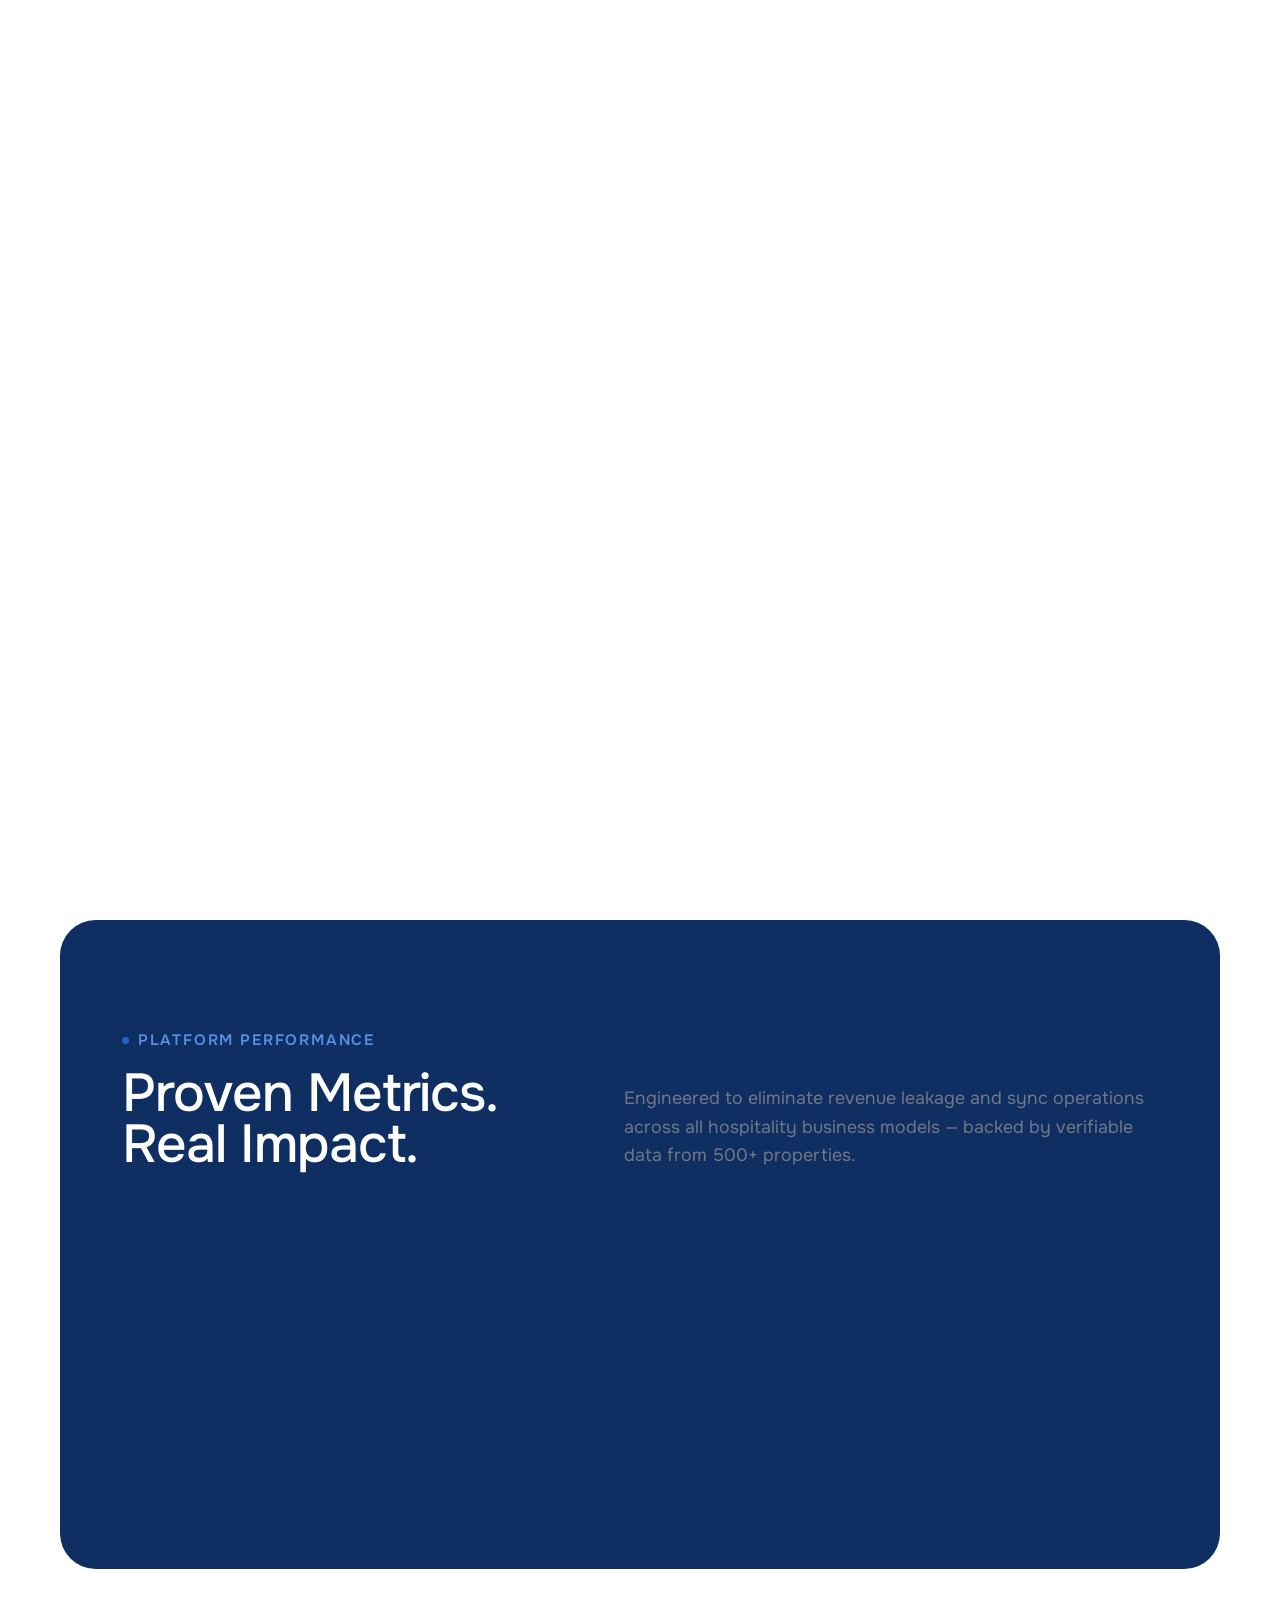
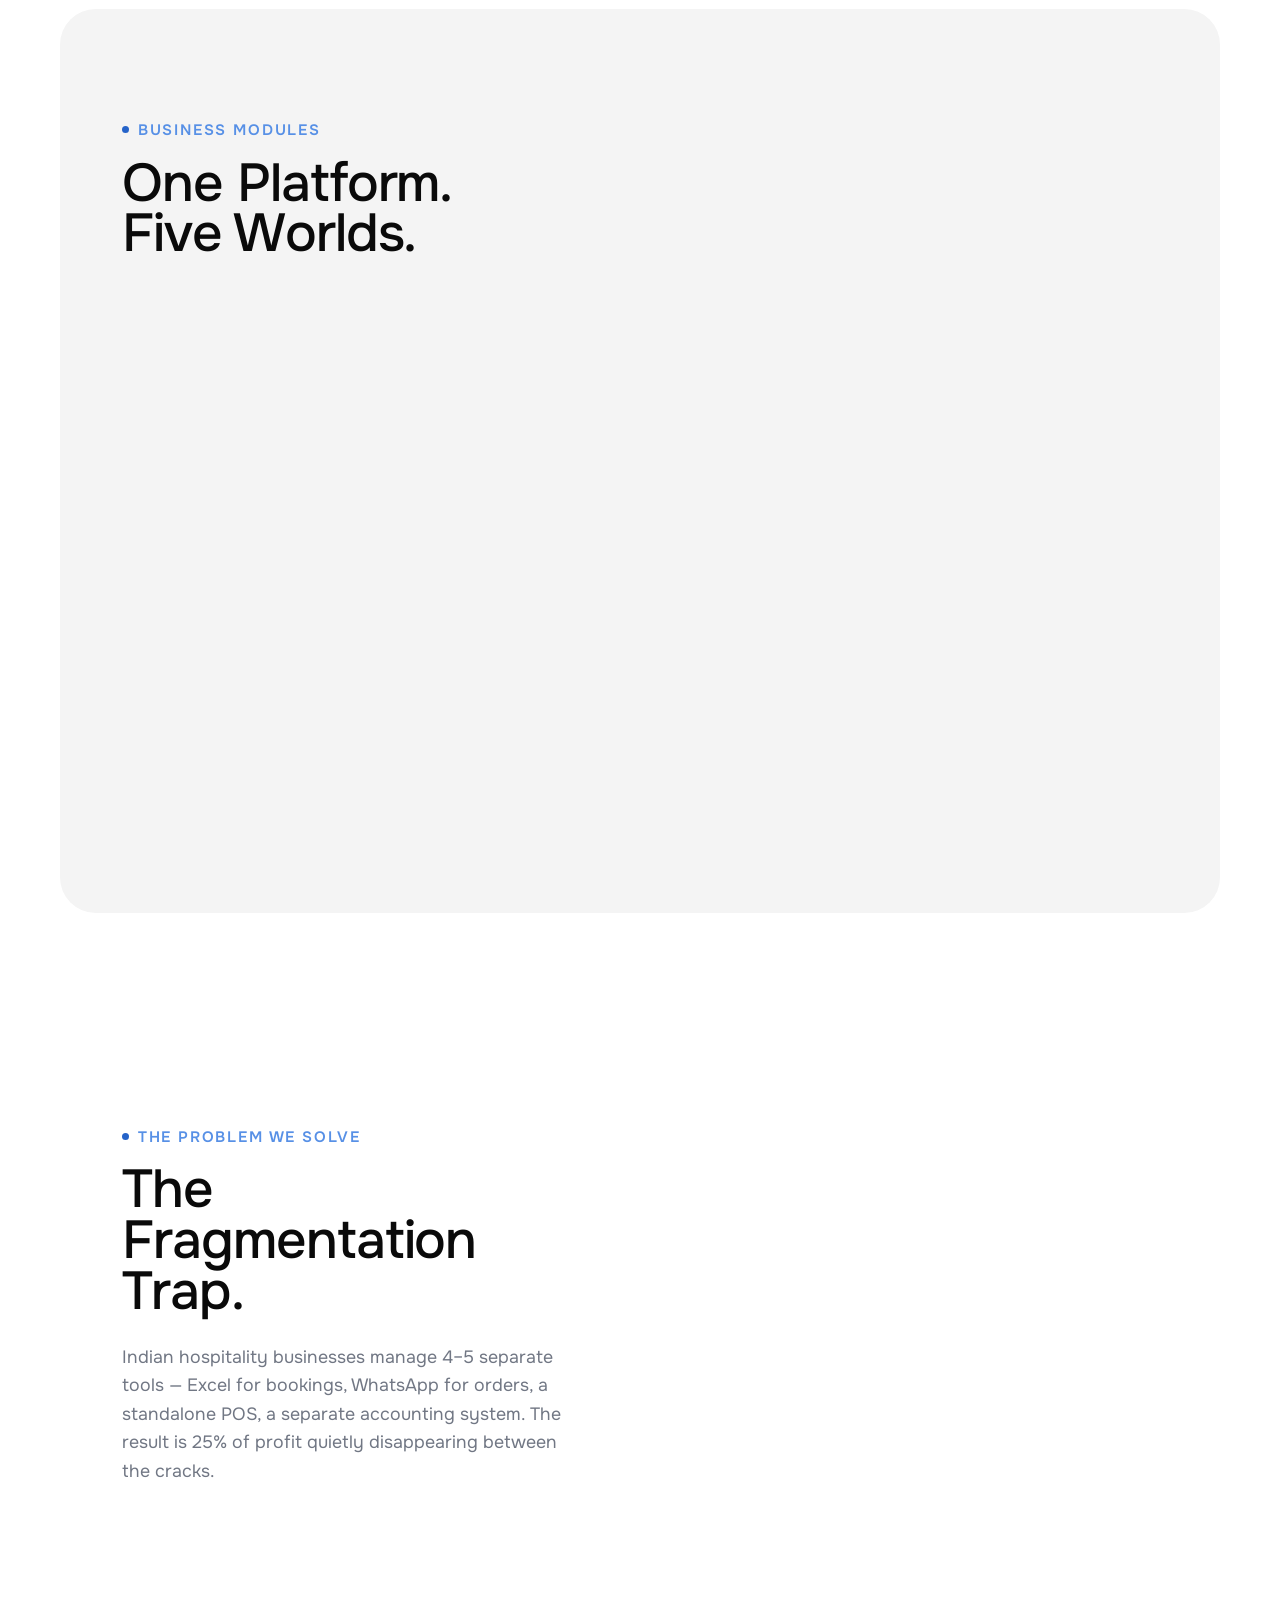
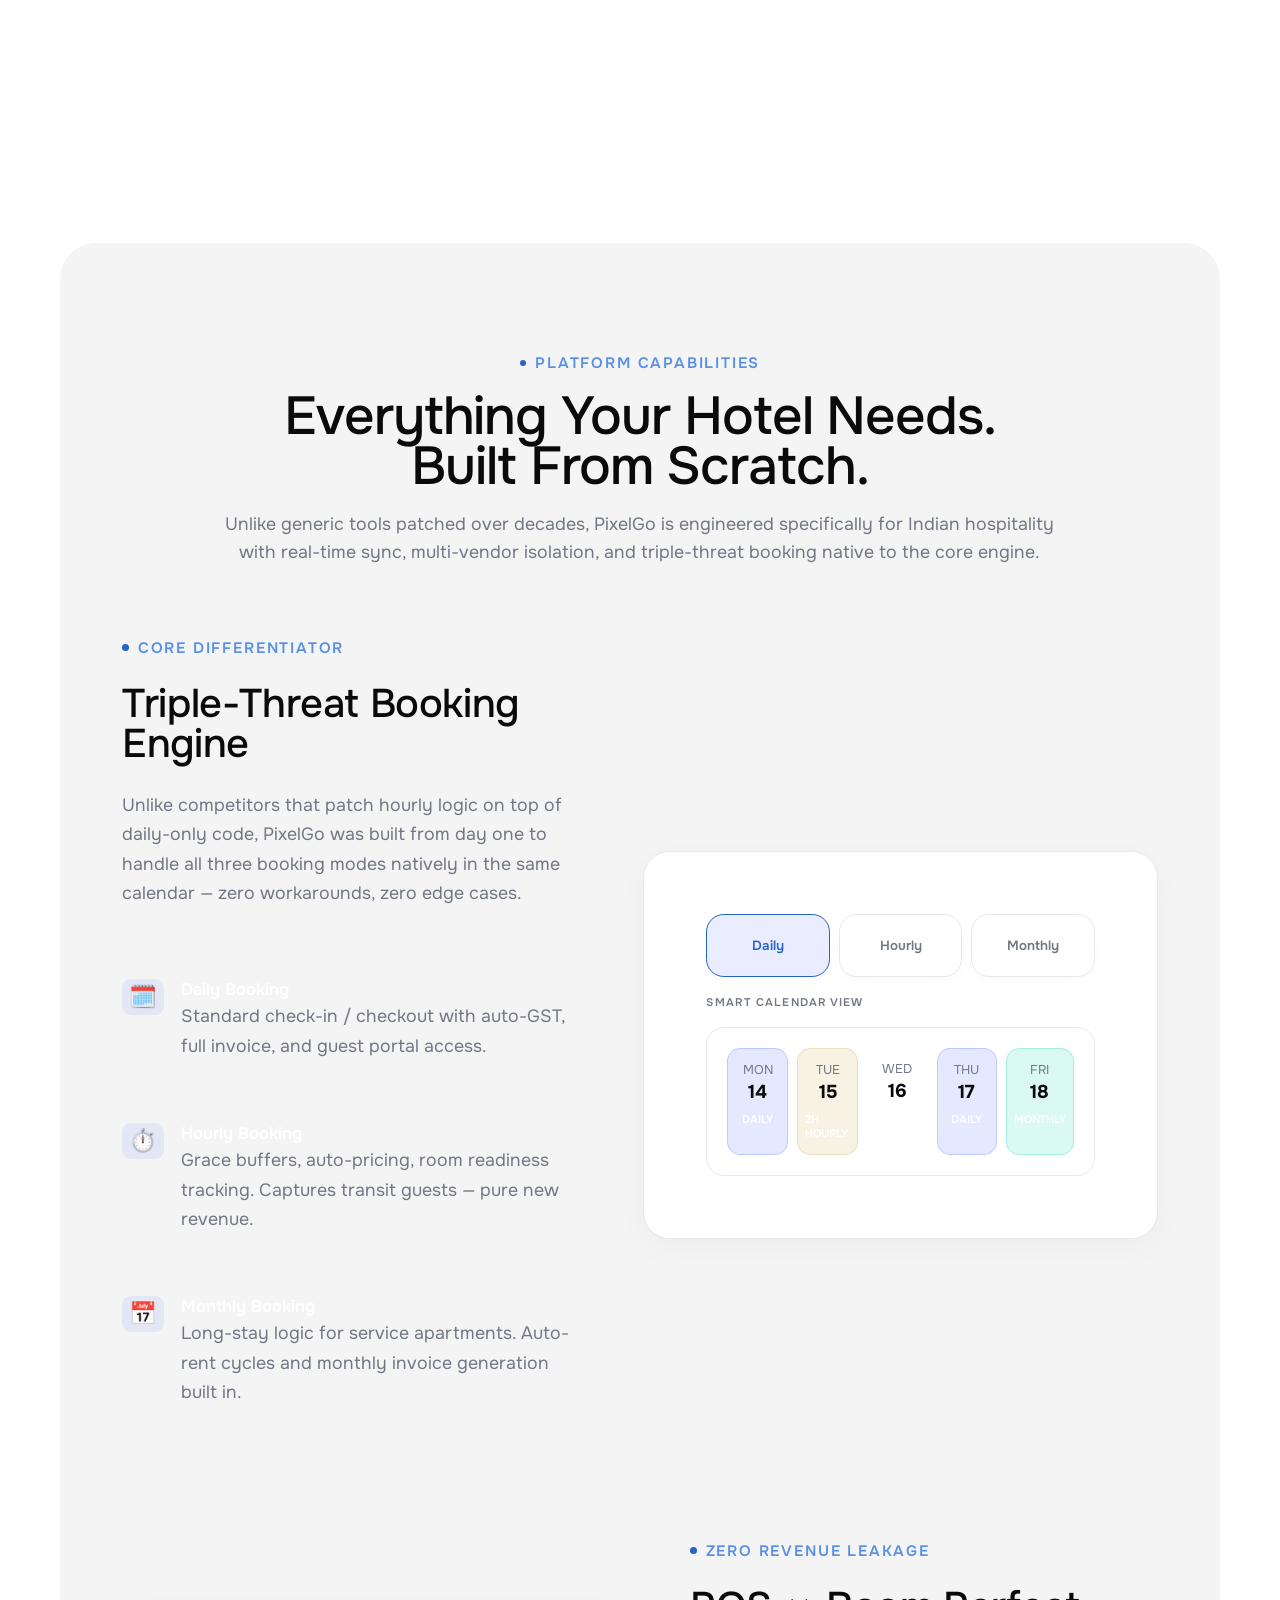
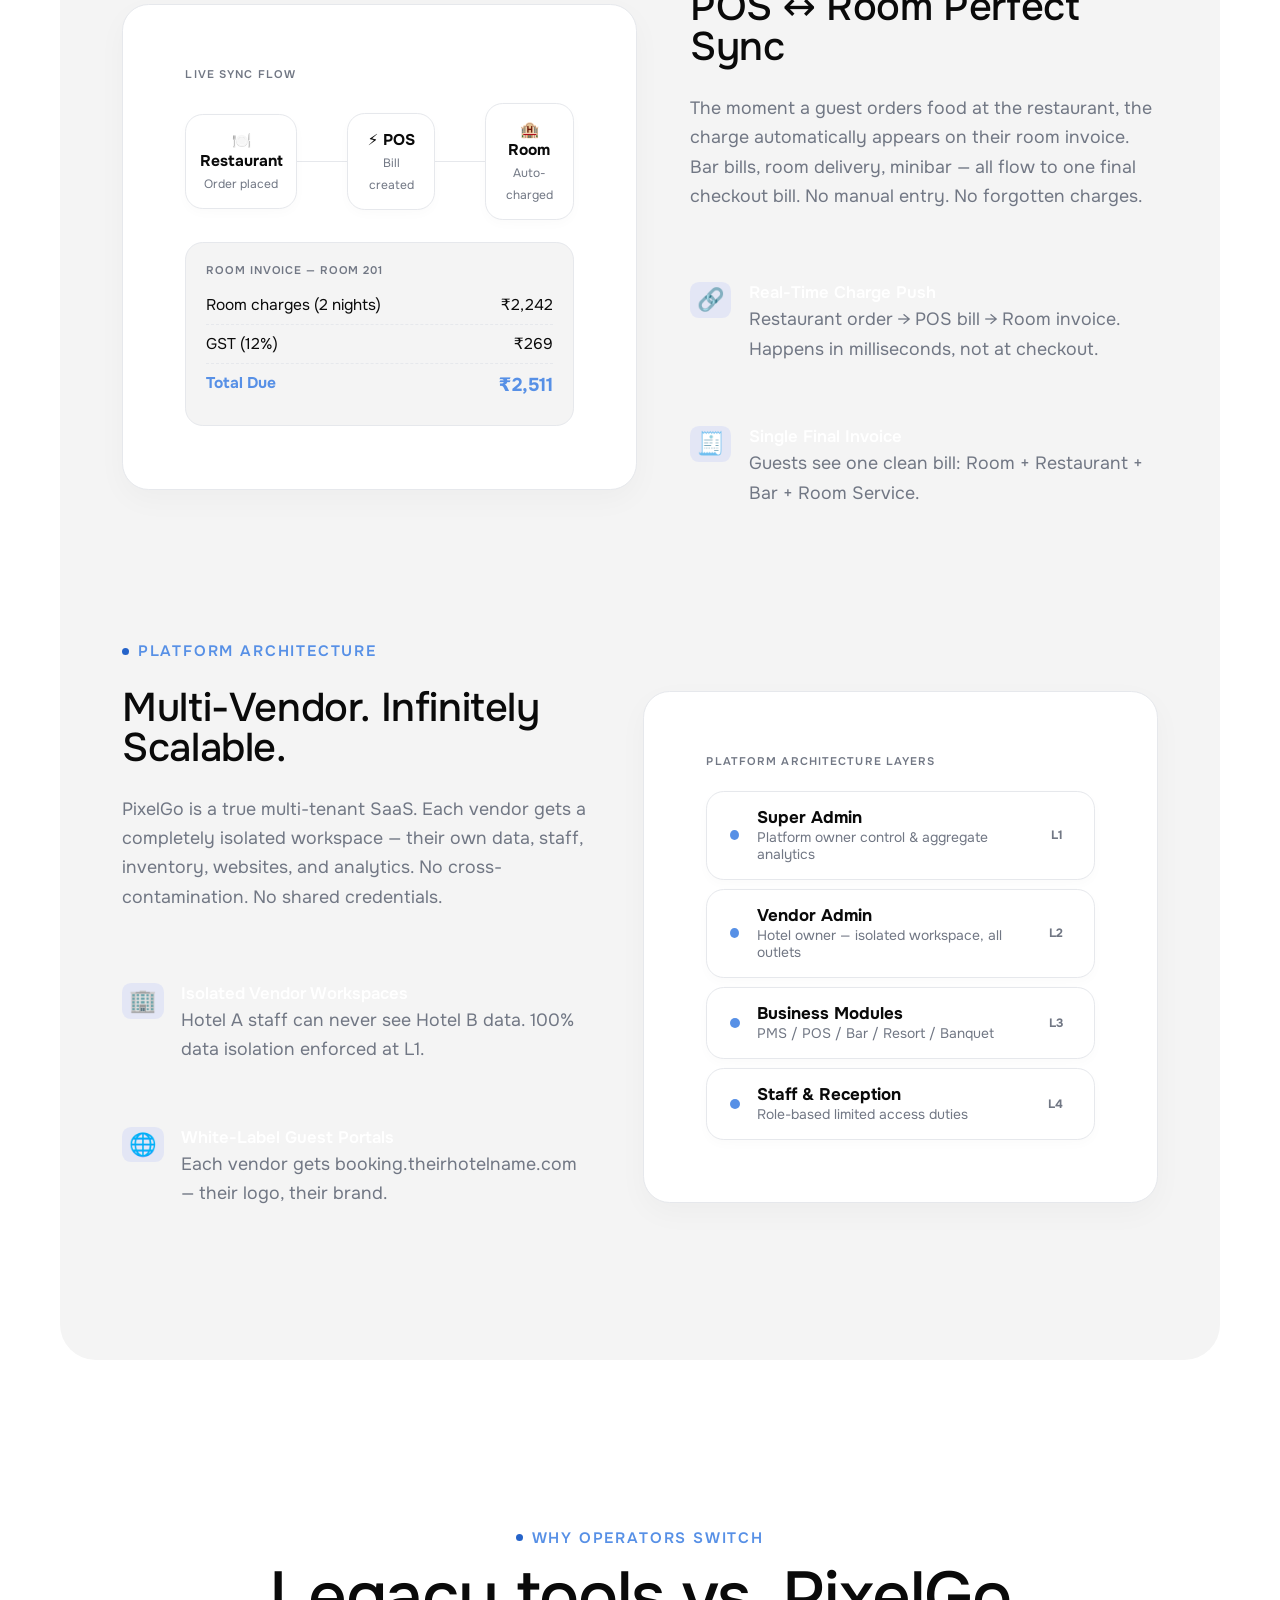
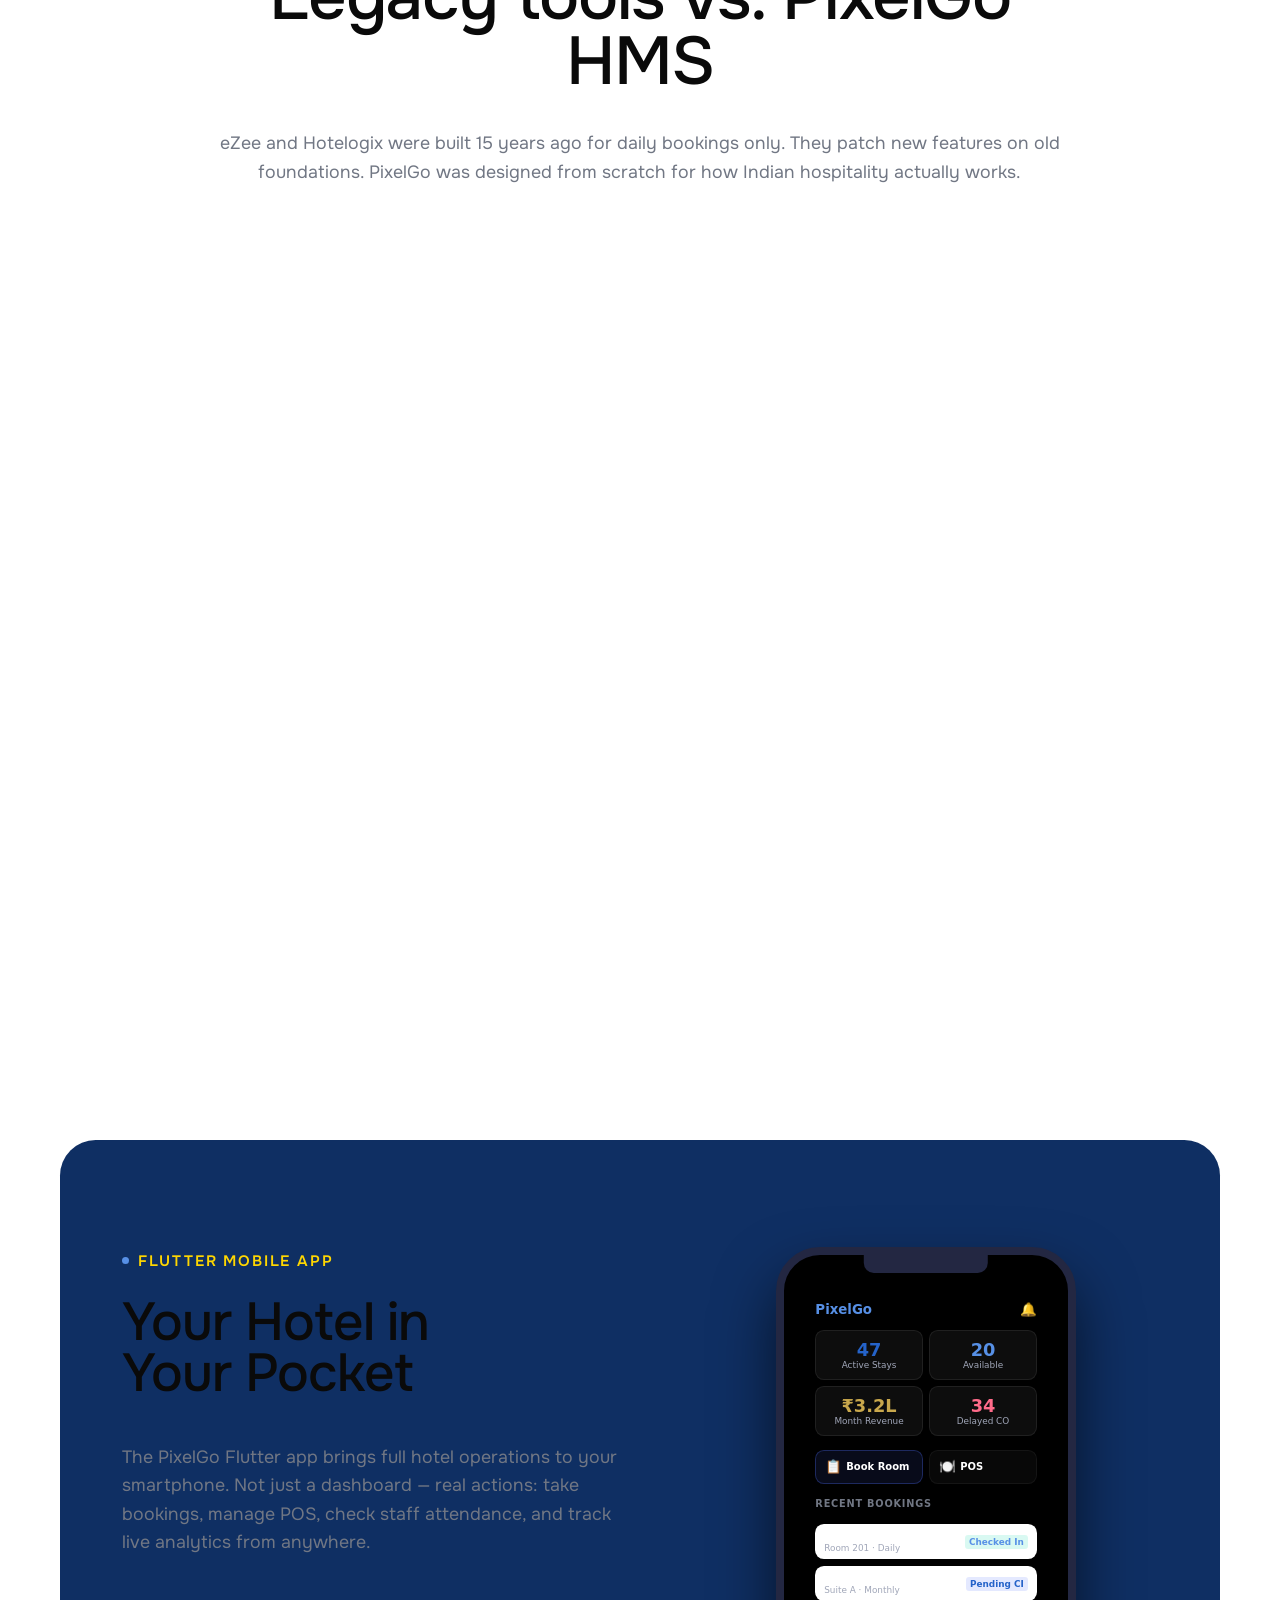
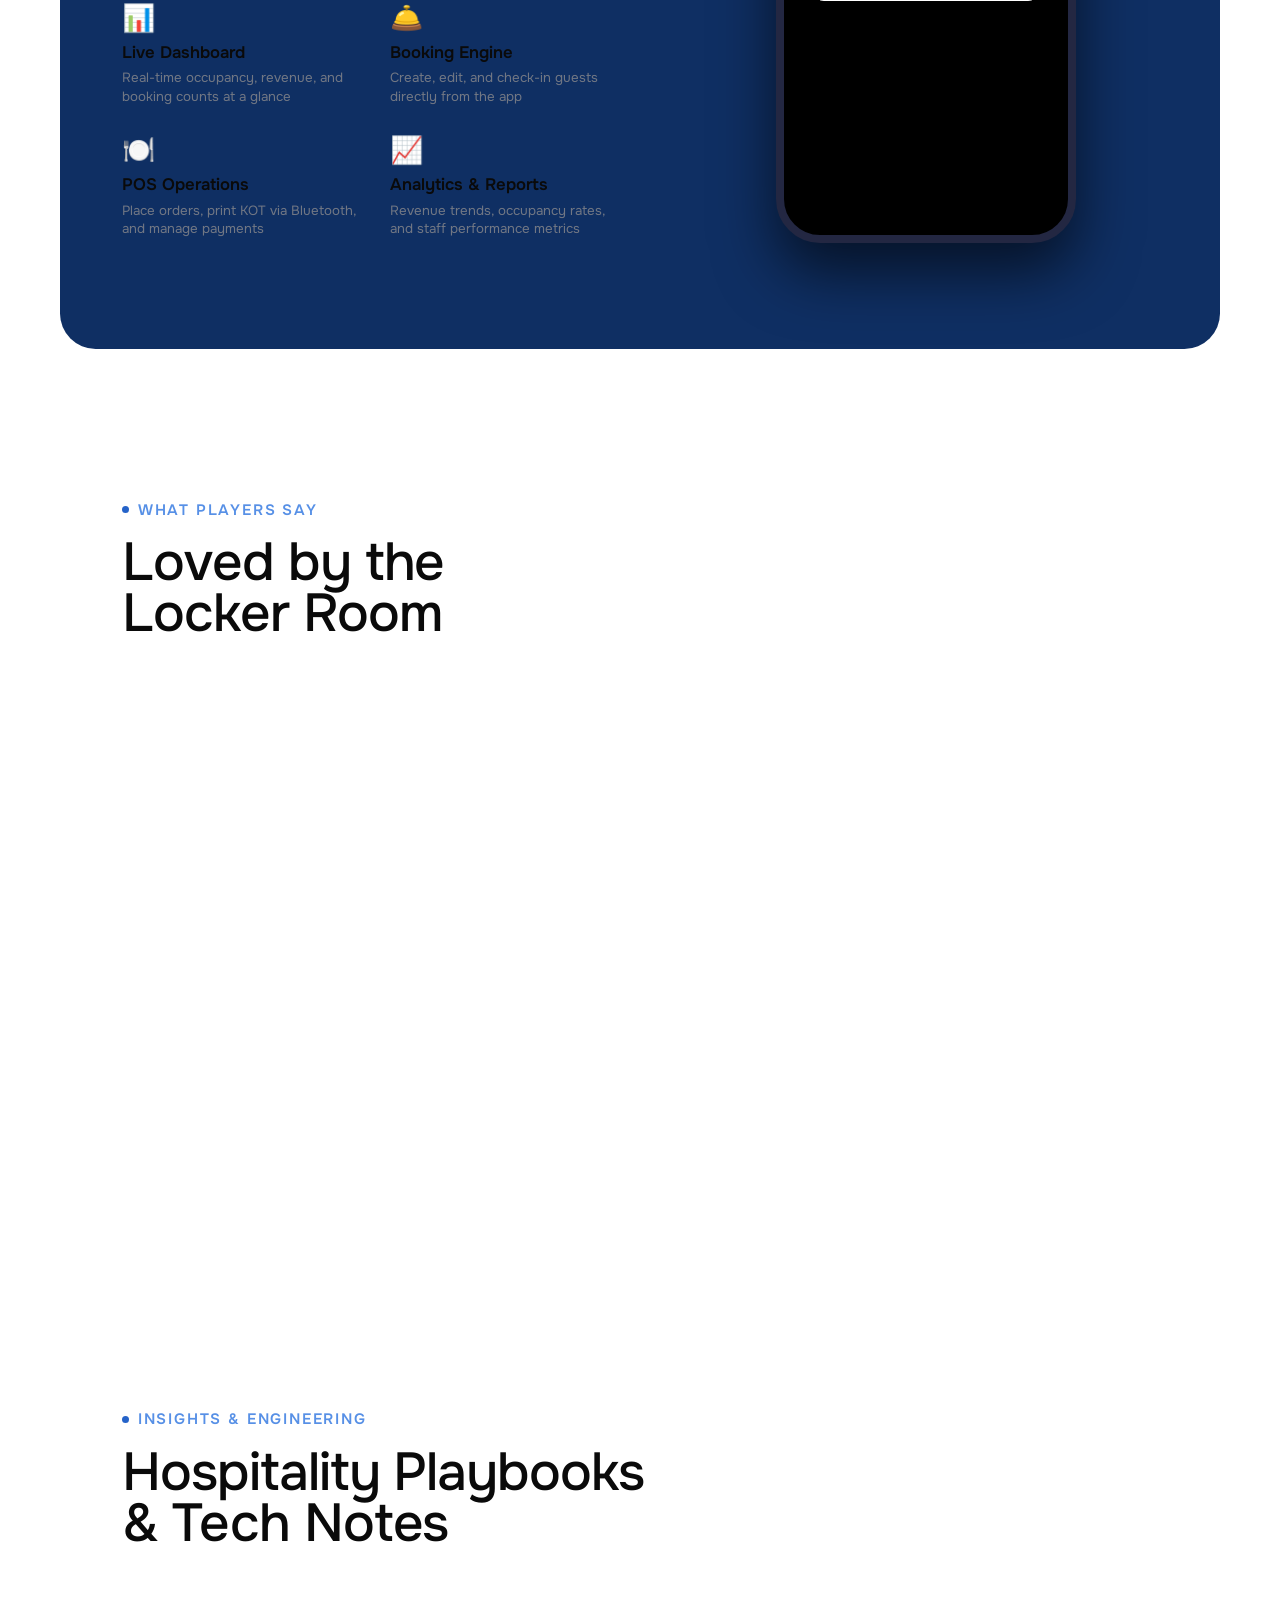
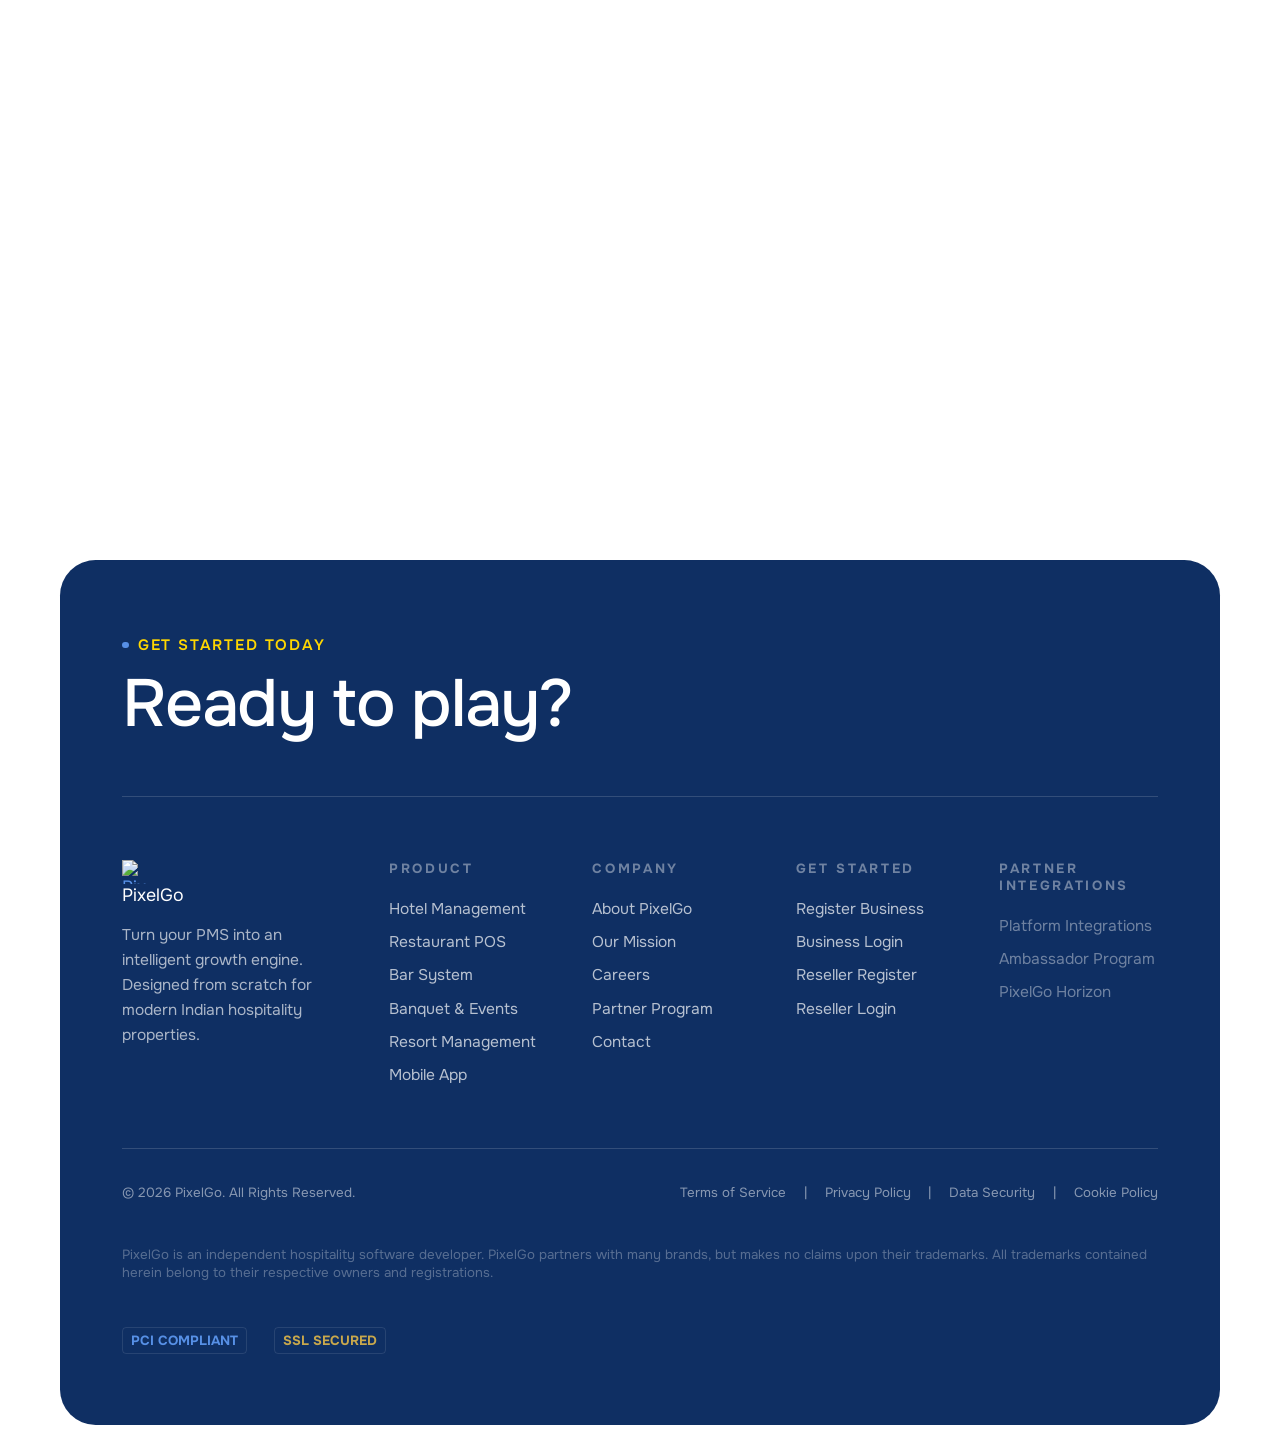
==== new-design.html @ cf1c6ec7 "Update hero section layout, scaling text and CTA styles" ====
<!DOCTYPE html>
<html lang="en">

<head>
    <meta charset="UTF-8">
    <meta name="viewport" content="width=device-width, initial-scale=1.0">
    <title>PixelGo HMS — The Hotel Operating System</title>

    <!-- Font Onest -->
    <link rel="preconnect" href="https://fonts.googleapis.com">
    <link rel="preconnect" href="https://fonts.gstatic.com" crossorigin>
    <link href="https://fonts.googleapis.com/css2?family=Onest:wght@400;500;600;700&display=swap" rel="stylesheet">

    <style>
        /* Palette & CSS Variables */
        :root {
            --background: #ffffff;
            --foreground: #0a0a0a;
            --brand: #2563c9;
            /* primary royal blue */
            --brand-deep: #0f2f63;
            /* deep navy — hero/stats/footer base */
            --brand-light: #5790e6;
            /* light blue accent / focus ring */
            --accent-teal: #0b6e97;
            /* blue court caption tint */
            --accent-gold: #c9a84c;
            /* Editorial Gold */
            --gold-bright: #ffd700;
            /* Bright Gold */
            --surface: #f4f4f4;
            /* off-white section bg */
            --surface-card: #ffffff;
            --ink: #0a0a0a;
            /* near-black headings */
            --ink-soft: #717784;
            /* muted body */
            --ghost: #d7dae1;
            /* oversized ghost text */
            --hairline: #e6e8ec;
            /* subtle borders */
            --on-brand: #ffffff;
            /* text on navy */

            /* radii */
            --radius-card: 1.5rem;
            --radius-card-lg: 2rem;
            --radius-pill: 62.5rem;
        }

        /* CSS Reset */
        *,
        *::before,
        *::after {
            box-sizing: border-box;
            margin: 0;
            padding: 0;
        }

        html {
            font-size: 20px;
            scroll-behavior: auto;
            /* Handled by Lenis */
        }

        /* Adaptive Scale Down Media Queries */
        @media (max-width: 1920px) {
            html {
                font-size: 1.041666vw;
            }
        }

        @media (max-width: 1440px) {
            html {
                font-size: 1.388888vw;
            }
        }

        @media (max-width: 1024px) {
            html {
                font-size: 1.953125vw;
            }
        }

        @media (max-width: 640px) {
            html {
                font-size: 5.555555vw;
            }
        }

        body {
            font-family: "Onest", system-ui, sans-serif;
            background: var(--background);
            color: var(--foreground);
            min-height: 100vh;
            overflow-x: hidden;
            -webkit-font-smoothing: antialiased;
            -moz-osx-font-smoothing: grayscale;
        }

        /* Scroll Lock Styles */
        html.scroll-locked {
            position: relative;
            overflow: hidden;
            height: 100%;
        }

        html.scroll-locked body {
            overflow: hidden;
            height: 100%;
        }

        img {
            display: block;
            max-width: 100%;
            height: auto;
        }

        button {
            cursor: pointer;
            font-family: inherit;
            border: none;
            background: none;
        }

        a {
            color: inherit;
            text-decoration: none;
        }

        :focus-visible {
            outline: 2px solid var(--brand);
            outline-offset: 2px;
        }

        /* Main Container & Page Framing Insets */
        main {
            width: 100%;
            overflow-x: clip;
            padding: 0;
            display: flex;
            flex-direction: column;
            gap: 0;
            /* Gap between sections */
        }

        @media (min-width: 640px) {
            main {
                padding: 0;
            }
        }

        /* Reusable UI Components */
        .eyebrow {
            display: inline-flex;
            align-items: center;
            gap: 0.5rem;
            font-size: 0.75rem;
            font-weight: 600;
            text-transform: uppercase;
            letter-spacing: 0.22em;
        }

        .eyebrow::before {
            content: "";
            width: 0.375rem;
            height: 0.375rem;
            border-radius: var(--radius-pill);
            display: block;
        }

        .eyebrow.tone-dark {
            color: var(--brand-light);
        }

        .eyebrow.tone-dark::before {
            background: var(--brand);
        }

        .eyebrow.tone-light {
            color: var(--gold-bright);
        }

        .eyebrow.tone-light::before {
            background: var(--brand-light);
        }

        /* Buttons */
        .btn-pill {
            display: inline-flex;
            align-items: center;
            gap: 0.5rem;
            border-radius: var(--radius-pill);
            padding: 0.875rem 1.75rem;
            font-size: 0.875rem;
            font-weight: 600;
            text-transform: uppercase;
            letter-spacing: 0.05em;
            transition: background 0.3s, color 0.3s, border-color 0.3s, transform 0.2s;
        }

        .btn-pill svg {
            width: 1rem;
            height: 1rem;
            transition: transform 0.1s ease;
        }

        .btn-pill.variant-light {
            background: #ffffff;
            color: var(--brand-deep);
        }

        .btn-pill.variant-light:hover {
            background: var(--brand);
            color: #ffffff;
        }

        .btn-pill.variant-solid {
            background: var(--brand);
            color: #ffffff;
            box-shadow: 0 4px 20px rgba(76, 111, 255, 0.3);
        }

        .btn-pill.variant-solid:hover {
            background: #3b5bdb;
            transform: translateY(-1px);
        }

        .btn-pill.variant-outline {
            border: 1px solid var(--hairline);
            color: #ffffff;
            background: transparent;
            backdrop-filter: blur(8px);
        }

        .btn-pill.variant-outline:hover {
            background: rgba(255, 255, 255, 0.08);
            border-color: #ffffff;
        }

        .btn-arrow {
            width: 3rem;
            height: 3rem;
            border-radius: var(--radius-pill);
            display: grid;
            place-items: center;
            transition: background 0.3s, border-color 0.3s, color 0.3s;
        }

        @media (min-width: 640px) {
            .btn-arrow {
                width: 3.5rem;
                height: 3.5rem;
            }
        }

        .btn-arrow svg {
            width: 1.25rem;
            height: 1.25rem;
            transition: transform 0.1s ease;
        }

        .btn-arrow.variant-outline {
            border: 1px solid var(--hairline);
            color: #ffffff;
            background: transparent;
        }

        .btn-arrow.variant-outline:hover {
            border-color: #ffffff;
            background: rgba(255, 255, 255, 0.05);
        }

        .btn-arrow.variant-solid {
            background: var(--brand);
            border: 1px solid var(--brand);
            color: #ffffff;
        }

        .btn-arrow.variant-solid:hover {
            background: #3b5bdb;
            border-color: #3b5bdb;
        }

        /* Carousel Dots */
        .carousel-dots {
            display: flex;
            align-items: center;
            gap: 0.5rem;
        }

        .carousel-dots button {
            padding: 0.375rem;
        }

        .carousel-dots .dot-pill {
            height: 0.375rem;
            border-radius: var(--radius-pill);
            transition: width 0.3s cubic-bezier(0.16, 1, 0.3, 1), background-color 0.3s;
        }

        .carousel-dots button[aria-current="true"] .dot-pill {
            width: 1.25rem;
        }

        .carousel-dots button[aria-current="false"] .dot-pill {
            width: 0.375rem;
        }

        .carousel-dots.tone-light .dot-pill {
            background: rgba(255, 255, 255, 0.3);
        }

        .carousel-dots.tone-light button[aria-current="true"] .dot-pill {
            background: #ffffff;
        }

        .carousel-dots.tone-dark .dot-pill {
            background: var(--ghost);
        }

        .carousel-dots.tone-dark button[aria-current="true"] .dot-pill {
            background: var(--brand-light);
        }

        /* Reveal Primitives Classes */
        .clip-mask-wrapper {
            display: inline-block;
            overflow: hidden;
            vertical-align: bottom;
            padding-bottom: 0.12em;
            /* Prevent descender cut-off */
        }

        .clip-mask-inner {
            display: inline-block;
            transform: translateY(115%);
            opacity: 0;
            transition: transform 0.9s cubic-bezier(0.16, 1, 0.3, 1), opacity 0.9s cubic-bezier(0.16, 1, 0.3, 1);
        }

        .clip-mask-inner.revealed {
            transform: translateY(0);
            opacity: 1;
        }

        .reveal-inview {
            opacity: 0;
            transform: translateY(1.75rem);
            transition: opacity 0.8s cubic-bezier(0.16, 1, 0.3, 1), transform 0.8s cubic-bezier(0.16, 1, 0.3, 1);
        }

        .reveal-inview.revealed {
            opacity: 1;
            transform: translateY(0);
        }

        /* Preloader Curtain */
        .loader-curtain {
            position: fixed;
            inset: 0;
            z-index: 200;
            background: var(--background);
            color: #ffffff;
            display: flex;
            flex-direction: column;
            align-items: center;
            justify-content: center;
            gap: 2rem;
            transition: transform 0.85s cubic-bezier(0.76, 0, 0.24, 1);
        }

        .loader-wordmark {
            display: flex;
            align-items: center;
            gap: 0.5rem;
            font-size: 1.5rem;
            font-weight: 600;
            text-transform: uppercase;
            letter-spacing: 0.2em;
            opacity: 0;
            transform: translateY(1rem);
        }

        .loader-wordmark span {
            background: linear-gradient(135deg, var(--foreground), var(--brand-light));
            -webkit-background-clip: text;
            -webkit-text-fill-color: transparent;
        }

        .loader-track {
            width: 10rem;
            height: 1px;
            background: rgba(255, 255, 255, 0.1);
            border-radius: var(--radius-pill);
            overflow: hidden;
            position: relative;
        }

        .loader-fill {
            position: absolute;
            top: 0;
            left: 0;
            height: 100%;
            width: 100%;
            background: var(--brand-light);
            transform: scaleX(0);
            transform-origin: left;
        }

        /* Header Styling */
        header {
            width: 100%;
            display: flex;
            justify-content: space-between;
            align-items: center;
            padding: 1.5rem 1.5rem 0;
            font-size: 0.875rem;
            color: #ffffff;
            z-index: 10;
            position: relative;
        }

        @media (min-width: 640px) {
            header {
                padding: 2rem 2.5rem 0;
            }
        }

        .header-nav {
            flex: 1;
            display: flex;
            gap: 2.25rem;
            align-items: center;
        }

        @media (max-width: 1024px) {
            .header-nav {
                display: none;
            }
        }

        .header-nav-item {
            position: relative;
            padding: 0.5rem 0;
        }

        .header-nav-link {
            color: rgba(255, 255, 255, 0.8);
            transition: color 0.25s;
            cursor: pointer;
            display: inline-flex;
            align-items: center;
            gap: 4px;
        }

        .header-nav-link:hover {
            color: #ffffff;
        }

        /* Mega Menu Dropdown Solution */
        .header-mega-menu {
            position: absolute;
            top: 100%;
            left: 0;
            width: 44rem;
            background: rgba(13, 18, 38, 0.95);
            border: 1px solid var(--hairline);
            border-radius: var(--radius-card);
            backdrop-filter: blur(20px);
            box-shadow: 0 30px 60px rgba(0, 0, 0, 0.5);
            padding: 2rem;
            display: grid;
            grid-template-columns: 1fr 1fr 1.1fr;
            gap: 2rem;
            opacity: 0;
            visibility: hidden;
            transform: translateY(1rem);
            transition: opacity 0.3s, transform 0.3s, visibility 0.3s;
            z-index: 100;
        }

        .header-nav-item:hover .header-mega-menu {
            opacity: 1;
            visibility: visible;
            transform: translateY(0);
        }

        .mega-col {
            display: flex;
            flex-direction: column;
            gap: 0.75rem;
        }

        .mega-header-title {
            font-size: 0.75rem;
            font-weight: 700;
            text-transform: uppercase;
            letter-spacing: 0.1em;
            color: var(--brand-light);
            border-bottom: 1px solid rgba(255, 255, 255, 0.1);
            padding-bottom: 0.5rem;
            margin-bottom: 0.25rem;
        }

        .mega-link-item {
            display: flex;
            gap: 0.75rem;
            padding: 0.5rem;
            border-radius: 0.75rem;
            transition: background 0.25s, border-color 0.25s;
            border: 1px solid transparent;
        }

        .mega-link-item:hover {
            background: rgba(255, 255, 255, 0.03);
            border-color: rgba(255, 255, 255, 0.05);
        }

        .mega-link-icon {
            font-size: 1.25rem;
            padding: 0.25rem;
            background: rgba(255, 255, 255, 0.03);
            border-radius: 0.5rem;
            height: fit-content;
        }

        .mega-link-name {
            font-weight: 600;
            color: #ffffff;
            font-size: 0.8125rem;
        }

        .mega-link-desc {
            font-size: 0.6875rem;
            color: var(--ink-soft);
            margin-top: 2px;
            line-height: 1.3;
        }

        /* Standard Dropdown */
        .header-standard-dropdown {
            position: absolute;
            top: 100%;
            left: 0;
            width: 14rem;
            background: rgba(13, 18, 38, 0.95);
            border: 1px solid var(--hairline);
            border-radius: var(--radius-card);
            backdrop-filter: blur(20px);
            box-shadow: 0 30px 60px rgba(0, 0, 0, 0.5);
            padding: 0.75rem;
            display: flex;
            flex-direction: column;
            gap: 0.25rem;
            opacity: 0;
            visibility: hidden;
            transform: translateY(1rem);
            transition: opacity 0.3s, transform 0.3s, visibility 0.3s;
            z-index: 100;
        }

        .header-nav-item:hover .header-standard-dropdown {
            opacity: 1;
            visibility: visible;
            transform: translateY(0);
        }

        .dropdown-link-item {
            display: flex;
            align-items: center;
            gap: 0.75rem;
            padding: 0.75rem 1rem;
            font-size: 0.8125rem;
            color: var(--ink-soft);
            border-radius: 0.5rem;
            transition: background 0.25s, color 0.25s;
        }

        .dropdown-link-item:hover {
            background: rgba(255, 255, 255, 0.04);
            color: #ffffff;
        }

        .header-logo {
            display: flex;
            align-items: center;
            gap: 0.5rem;
            font-size: 1.125rem;
            font-weight: 700;
            text-transform: uppercase;
            letter-spacing: 0.15em;
        }

        .header-logo span {
            background: linear-gradient(135deg, var(--foreground), var(--brand-light));
            -webkit-background-clip: text;
            -webkit-text-fill-color: transparent;
        }

        @media (min-width: 1024px) {
            .header-logo {
                justify-content: center;
                flex: 1;
            }
        }

        .logo-mark {
            width: 1.5rem;
            height: 1.5rem;
            color: var(--brand-light);
        }

        .header-actions {
            flex: 1;
            display: flex;
            justify-content: flex-end;
            align-items: center;
            gap: 1.5rem;
        }

        .btn-login {
            color: rgba(255, 255, 255, 0.85);
            transition: color 0.2s;
        }

        .btn-login:hover {
            color: #ffffff;
        }

        @media (max-width: 640px) {
            .btn-login {
                display: none;
            }
        }

        .burger-btn {
            width: 2.5rem;
            height: 2.5rem;
            border-radius: var(--radius-pill);
            background: rgba(255, 255, 255, 0.07);
            backdrop-filter: blur(8px);
            display: grid;
            place-items: center;
            gap: 5px;
            transition: background 0.3s;
            border: 1px solid rgba(255, 255, 255, 0.05);
        }

        .burger-btn:hover {
            background: rgba(255, 255, 255, 0.15);
        }

        .burger-line {
            width: 1rem;
            height: 1.5px;
            background: #ffffff;
        }

        /* Hero Section */
        .hero-section {
            background: var(--brand-deep);
            color: #ffffff;
            position: relative;
            border-radius: 0;
            height: auto;
            min-height: 100vh;
            overflow: hidden;
            display: flex;
            flex-direction: column;
            z-index: 1;
            padding-bottom: 5px;
        }

        @media (min-width: 1024px) {
            .hero-section {
                min-height: calc(100vh - 1.5rem);
            }
        }

        .hero-bg {
            position: absolute;
            left: 0;
            top: -16%;
            height: 132%;
            width: 100%;
            z-index: -10;
        }

        .hero-bg img {
            width: 100%;
            height: 100%;
            object-fit: cover;
            opacity: 0.18;
        }

        .hero-bg::after {
            content: "";
            position: absolute;
            inset: 0;
            background: radial-gradient(circle at 80% 20%, rgba(76, 111, 255, 0.15), transparent 60%),
                linear-gradient(to bottom, rgba(8, 11, 24, 0.8), rgba(8, 11, 24, 0.95));
        }

        .hero-content-grid {
            display: grid;
            grid-template-columns: 1fr;
            gap: 3rem;
            padding: 2rem 1.5rem;
            margin-top: 1rem;
            align-items: center;
        }

        @media (min-width: 1024px) {
            .hero-content-grid {
                grid-template-columns: 1fr 1.1fr;
                padding: 3rem 3.5rem 0;
                gap: 4rem;
            }
        }

        .hero-left-side {
            display: flex;
            flex-direction: column;
            align-items: flex-start;
            gap: 1.5rem;
        }

        .hero-badge {
            display: inline-flex;
            align-items: center;
            gap: 0.5rem;
            border-radius: var(--radius-pill);
            background: rgba(76, 111, 255, 0.12);
            border: 1px solid rgba(76, 111, 255, 0.25);
            padding: 0.5rem 1rem;
            font-size: 0.75rem;
            font-weight: 600;
            color: var(--brand);
            text-transform: uppercase;
            letter-spacing: 0.05em;
        }

        .hero-badge-dot {
            width: 0.375rem;
            height: 0.375rem;
            background: var(--brand-light);
            border-radius: var(--radius-pill);
            box-shadow: 0 0 8px var(--brand-light);
        }

        .hero-title {
            font-size: 10vw;
            font-weight: 700;
            text-transform: uppercase;
            line-height: 0.9;
            letter-spacing: -0.02em;
        }

        @media (min-width: 1024px) {
            .hero-title {
                font-size: 5.5vw;
            }
        }

        .hero-sub {
            font-size: 1rem;
            color: var(--ink-soft);
            line-height: 1.6;
            max-width: 32rem;
        }

        @media (min-width: 640px) {
            .hero-sub {
                font-size: 16px;
            }
        }

        .hero-btn-row {
            display: flex;
            gap: 1rem;
            flex-wrap: wrap;
        }

        /* Mock Dashboard (Hero Right Column) */
        .hero-right-side {
            width: 100%;
            perspective: 1000px;
        }

        .dashboard-mock {
            width: 100%;
            background: rgba(13, 18, 38, 0.65);
            border: 1px solid var(--hairline);
            border-radius: var(--radius-card);
            backdrop-filter: blur(16px);
            box-shadow: 0 30px 60px rgba(0, 0, 0, 0.4);
            padding: 1.25rem;
            display: flex;
            flex-direction: column;
            gap: 1.25rem;
            transform: rotateY(-3deg) rotateX(2deg);
            transition: transform 0.5s;
        }

        .dashboard-mock:hover {
            transform: rotateY(0) rotateX(0);
        }

        .mock-topbar {
            display: flex;
            justify-content: space-between;
            align-items: center;
            border-bottom: 1px solid var(--hairline);
            padding-bottom: 0.75rem;
            flex-wrap: wrap;
            gap: 0.75rem;
        }

        .mock-tabs {
            display: flex;
            gap: 0.5rem;
        }

        .mock-tab {
            padding: 0.375rem 0.75rem;
            border-radius: 0.5rem;
            font-size: 0.75rem;
            font-weight: 600;
            color: var(--ink-soft);
            transition: all 0.25s;
        }

        .mock-tab.active {
            background: rgba(76, 111, 255, 0.12);
            color: var(--brand);
        }

        .mock-switcher {
            font-size: 0.75rem;
            font-weight: 500;
            color: #ffffff;
            padding: 0.375rem 0.75rem;
            background: rgba(255, 255, 255, 0.05);
            border-radius: 0.5rem;
            border: 1px solid var(--hairline);
            cursor: pointer;
            position: relative;
        }

        .mock-metrics {
            display: grid;
            grid-template-columns: repeat(4, 1fr);
            gap: 0.5rem;
        }

        .mock-metric {
            background: var(--surface-card);
            box-shadow: 0 4px 12px rgba(0, 0, 0, 0.02);
            border: 1px solid var(--hairline);
            border-radius: 0.75rem;
            padding: 0.75rem 0.5rem;
            text-align: center;
            display: flex;
            flex-direction: column;
            gap: 0.25rem;
        }

        .mock-metric-num {
            font-size: 1.25rem;
            font-weight: 700;
        }

        .mock-metric-num.m-blue {
            color: var(--brand);
        }

        .mock-metric-num.m-gold {
            color: var(--accent-gold);
        }

        .mock-metric-num.m-green {
            color: var(--brand-light);
        }

        .mock-metric-num.m-red {
            color: #ff6b8a;
        }

        .mock-metric-lbl {
            font-size: 0.5625rem;
            color: var(--ink-soft);
            line-height: 1.2;
        }

        .mock-grid {
            display: grid;
            grid-template-columns: 1.2fr 1fr;
            gap: 0.75rem;
        }

        @media (max-width: 640px) {
            .mock-grid {
                grid-template-columns: 1fr;
            }
        }

        .mock-bookings {
            background: var(--surface-card);
            box-shadow: 0 4px 12px rgba(0, 0, 0, 0.02);
            border: 1px solid var(--hairline);
            border-radius: 0.75rem;
            padding: 0.75rem;
            display: flex;
            flex-direction: column;
            gap: 0.5rem;
        }

        .mock-section-title {
            font-size: 0.6875rem;
            font-weight: 700;
            color: var(--ink-soft);
            text-transform: uppercase;
            letter-spacing: 0.05em;
        }

        .mock-row {
            display: flex;
            justify-content: space-between;
            align-items: center;
            padding: 0.375rem 0;
            border-bottom: 1px dashed var(--hairline);
        }

        .mock-row:last-child {
            border-bottom: none;
        }

        .mock-row-name {
            font-size: 0.75rem;
            font-weight: 600;
        }

        .mock-row-sub {
            font-size: 0.5625rem;
            color: var(--ink-soft);
            margin-top: 1px;
        }

        .mock-tag {
            font-size: 0.5rem;
            font-weight: 700;
            padding: 2px 4px;
            border-radius: 3px;
            text-transform: uppercase;
        }

        .mock-tag.tag-daily {
            background: rgba(76, 111, 255, 0.15);
            color: var(--brand);
        }

        .mock-tag.tag-monthly {
            background: rgba(0, 212, 168, 0.15);
            color: var(--brand-light);
        }

        .mock-tag.tag-hourly {
            background: rgba(201, 168, 76, 0.15);
            color: var(--accent-gold);
        }

        .mock-amount {
            font-size: 0.6875rem;
            font-weight: 600;
        }

        .mock-chart-box {
            background: var(--surface-card);
            box-shadow: 0 4px 12px rgba(0, 0, 0, 0.02);
            border: 1px solid var(--hairline);
            border-radius: 0.75rem;
            padding: 0.75rem;
            display: flex;
            flex-direction: column;
            justify-content: space-between;
        }

        .mock-bars {
            display: flex;
            align-items: flex-end;
            justify-content: space-between;
            height: 4.5rem;
            margin-top: 0.5rem;
        }

        .mock-bar {
            width: 0.5rem;
            border-radius: 2px 2px 0 0;
            background: var(--brand);
        }

        .mock-bar.bar-1 {
            height: 40%;
        }

        .mock-bar.bar-2 {
            height: 60%;
            background: var(--brand-light);
        }

        .mock-bar.bar-3 {
            height: 80%;
        }

        .mock-bar.bar-4 {
            height: 50%;
        }

        .mock-bar.bar-5 {
            height: 75%;
            background: var(--brand-light);
        }

        .mock-bar.bar-6 {
            height: 90%;
        }

        .mock-chart-labels {
            display: flex;
            justify-content: space-between;
            font-size: 0.5rem;
            color: var(--ink-soft);
            margin-top: 0.25rem;
        }

        .mock-status-row {
            display: flex;
            gap: 0.5rem;
            flex-wrap: wrap;
        }

        .mock-status {
            flex: 1;
            background: var(--surface-card);
            box-shadow: 0 4px 12px rgba(0, 0, 0, 0.02);
            border: 1px solid var(--hairline);
            border-radius: 0.5rem;
            padding: 0.5rem 0.75rem;
            display: flex;
            align-items: center;
            gap: 0.5rem;
            min-width: 8rem;
        }

        .status-dot {
            width: 5px;
            height: 5px;
            border-radius: 50%;
        }

        .status-dot.dot-green {
            background: var(--brand-light);
            box-shadow: 0 0 6px var(--brand-light);
        }

        .status-dot.dot-blue {
            background: var(--brand);
            box-shadow: 0 0 6px var(--brand);
        }

        .status-dot.dot-gold {
            background: var(--accent-gold);
            box-shadow: 0 0 6px var(--accent-gold);
        }

        .mock-status-text {
            font-size: 0.625rem;
            color: var(--ink-soft);
            line-height: 1.2;
        }

        .mock-status-text strong {
            display: block;
            color: #ffffff;
        }

        /* Marquee Styling */
        .marquee-section {
            width: 100%;
            overflow: hidden;
            background: var(--surface);
            border-radius: var(--radius-card-lg);
            padding: 1.25rem 0;
            position: relative;
        }

        .marquee-track {
            display: flex;
            width: max-content;
            animation: scrollMarquee 35s linear infinite;
        }

        .marquee-item {
            display: flex;
            align-items: center;
            gap: 0.75rem;
            padding: 0 2rem;
            font-size: 0.875rem;
            color: rgba(255, 255, 255, 0.8);
            white-space: nowrap;
        }

        .marq-dot {
            width: 0.375rem;
            height: 0.375rem;
            background: var(--brand-light);
            border-radius: var(--radius-pill);
        }

        @keyframes scrollMarquee {
            0% {
                transform: translateX(0);
            }

            100% {
                transform: translateX(-50%);
            }
        }

        /* Stats Section */
        .stats-section {
            background: var(--brand-deep);
            color: #ffffff;
            padding: 5rem 1.5rem;
            z-index: 1;
            border-radius: var(--radius-card-lg);
        }

        @media (min-width: 640px) {
            .stats-section {
                padding: 6rem 2.5rem;
            }
        }

        .section-header-wrap {
            display: flex;
            flex-direction: column;
            gap: 1.5rem;
        }

        @media (min-width: 768px) {
            .section-header-wrap {
                flex-direction: row;
                justify-content: space-between;
                align-items: flex-end;
            }
        }

        .stats-title {
            font-size: 3rem;
            font-weight: 500;
            margin-top: 1rem;
            line-height: 0.95;
            letter-spacing: -0.02em;
        }

        .stats-desc {
            font-size: 1rem;
            color: var(--ink-soft);
            max-width: 30rem;
            line-height: 1.6;
        }

        .stats-grid {
            display: grid;
            grid-template-columns: repeat(2, 1fr);
            gap: 3rem 2rem;
            margin-top: 4rem;
        }

        @media (min-width: 1024px) {
            .stats-grid {
                grid-template-columns: repeat(4, 1fr);
            }
        }

        .stat-cell {
            border-top: 1px solid var(--hairline);
            padding-top: 1.25rem;
            display: flex;
            flex-direction: column;
        }

        .stat-val {
            font-size: 3.75rem;
            font-weight: 700;
            line-height: 1;
            letter-spacing: -0.02em;
            background: linear-gradient(135deg, #ffffff, var(--brand-light));
            -webkit-background-clip: text;
            -webkit-text-fill-color: transparent;
        }

        @media (min-width: 640px) {
            .stat-val {
                font-size: 4.5rem;
            }
        }

        .stat-lbl {
            font-size: 0.875rem;
            color: rgba(255, 255, 255, 0.8);
            margin-top: 0.75rem;
            font-weight: 600;
        }

        .stat-sub {
            font-size: 0.75rem;
            color: var(--ink-soft);
            margin-top: 0.25rem;
            line-height: 1.4;
        }

        /* Brand Logo Carousel */
        .brand-carousel-section {
            padding: 3rem 0;
            background: var(--surface);
            overflow: hidden;
            position: relative;
            border-radius: var(--radius-card-lg);
        }

        .brand-carousel-title {
            text-align: center;
            font-size: 0.75rem;
            font-weight: 600;
            text-transform: uppercase;
            letter-spacing: 0.15em;
            color: var(--ink-soft);
            margin-bottom: 2rem;
        }

        .brand-carousel-title span {
            color: var(--accent-gold);
        }

        .brand-track-wrapper {
            width: 100%;
            overflow: hidden;
            position: relative;
        }

        .brand-track-wrapper::before,
        .brand-track-wrapper::after {
            content: "";
            position: absolute;
            top: 0;
            bottom: 0;
            width: 120px;
            z-index: 2;
            pointer-events: none;
        }

        .brand-track-wrapper::before {
            left: 0;
            background: linear-gradient(90deg, var(--surface), transparent);
        }

        .brand-track-wrapper::after {
            right: 0;
            background: linear-gradient(-90deg, var(--surface), transparent);
        }

        .brand-logo-track {
            display: flex;
            gap: 3rem;
            align-items: center;
            width: max-content;
            animation: scrollMarquee 25s linear infinite;
        }

        .brand-logo-card {
            display: flex;
            align-items: center;
            gap: 8px;
            padding: 0.75rem 1.5rem;
            border-radius: 0.75rem;
            background: var(--surface-card);
            box-shadow: 0 4px 12px rgba(0, 0, 0, 0.06);
            border: 1px solid var(--hairline);
            color: var(--ink);
            font-weight: 600;
            font-size: 1rem;
            white-space: nowrap;
            transition: all 0.3s;
        }

        .brand-logo-card:hover {
            background: rgba(76, 111, 255, 0.06);
            border-color: var(--brand);
            transform: translateY(-3px);
        }

        .brand-logo-card span.bl-icon {
            font-size: 1.25rem;
        }

        /* Modules Section */
        .modules-section {
            background: var(--surface);
            color: var(--ink);
            padding: 6rem 1.5rem;
            display: flex;
            flex-direction: column;
            z-index: 1;
            border-radius: var(--radius-card-lg);
        }

        @media (min-width: 640px) {
            .modules-section {
                padding: 6rem 2.5rem;
            }
        }

        .modules-title {
            font-size: 3rem;
            font-weight: 500;
            line-height: 0.95;
            letter-spacing: -0.02em;
            margin-top: 1rem;
        }

        .modules-list {
            margin-top: 3.5rem;
            list-style: none;
        }

        .module-row {
            display: flex;
            align-items: center;
            gap: 1.5rem;
            padding: 1.75rem 0;
            border-top: 1px solid var(--hairline);
            transition: background-color 0.3s;
        }

        .module-row:last-child {
            border-bottom: 1px solid var(--hairline);
        }

        .module-row:hover {
            background: var(--surface-card);
            box-shadow: 0 4px 12px rgba(0, 0, 0, 0.02);
        }

        .module-idx {
            width: 2.5rem;
            font-size: 0.875rem;
            font-weight: 600;
            color: var(--brand);
        }

        .module-main {
            flex-grow: 1;
            display: flex;
            flex-direction: column;
            gap: 0.25rem;
        }

        @media (min-width: 768px) {
            .module-main {
                flex-direction: row;
                align-items: baseline;
                gap: 2rem;
            }
        }

        .module-name {
            font-size: 1.5rem;
            font-weight: 600;
            letter-spacing: -0.01em;
        }

        @media (min-width: 768px) {
            .module-name {
                font-size: 1.875rem;
                width: 18rem;
                flex-shrink: 0;
            }
        }

        .module-desc {
            font-size: 0.875rem;
            color: var(--ink-soft);
        }

        .module-arrow {
            width: 2.75rem;
            height: 2.75rem;
            border-radius: var(--radius-pill);
            border: 1px solid var(--hairline);
            display: grid;
            place-items: center;
            flex-shrink: 0;
            color: var(--ink);
            background: var(--surface-card);
            box-shadow: 0 2px 8px rgba(0, 0, 0, 0.04);
        }

        .module-arrow svg {
            width: 1.25rem;
            height: 1.25rem;
            opacity: 0.65;
            transition: transform 0.1s ease, opacity 0.1s ease;
        }

        /* Problem Section (Tilted Cards) */
        .problem-section {
            background: var(--background);
            position: relative;
            overflow: hidden;
            padding: 6rem 1.5rem;
            display: grid;
            grid-template-columns: 1fr;
            gap: 3.5rem;
            z-index: 1;
        }

        @media (min-width: 1024px) {
            .problem-section {
                grid-template-columns: 1fr 1.2fr;
                padding: 7rem 3.5rem;
                align-items: center;
            }
        }

        .problem-left {
            max-width: 28rem;
        }

        .problem-title {
            font-size: 3rem;
            font-weight: 500;
            line-height: 0.95;
            letter-spacing: -0.02em;
            margin-top: 1rem;
        }

        .problem-desc {
            font-size: 1rem;
            color: var(--ink-soft);
            line-height: 1.6;
            margin-top: 1.5rem;
        }

        .problem-stat {
            display: flex;
            gap: 1rem;
            background: var(--surface-card);
            box-shadow: 0 4px 12px rgba(0, 0, 0, 0.02);
            border: 1px solid var(--hairline);
            border-radius: var(--radius-card);
            padding: 1.25rem;
            margin-top: 2rem;
            align-items: center;
        }

        .problem-stat-num {
            font-size: 2.25rem;
            font-weight: 700;
            color: var(--brand-light);
        }

        .problem-stat-text {
            font-size: 0.8125rem;
            color: var(--ink-soft);
            line-height: 1.5;
        }

        /* Pain Cards Tilted Grid */
        .problem-right {
            display: flex;
            flex-direction: column;
            gap: 1.5rem;
            position: relative;
        }

        .pain-card {
            width: 100%;
            background: var(--surface);
            border: 1px solid var(--hairline);
            border-radius: var(--radius-card);
            padding: 1.5rem;
            display: flex;
            gap: 1.25rem;
            box-shadow: 0 10px 30px rgba(0, 0, 0, 0.03);
            transition: transform 0.3s ease;
        }

        .pain-icon {
            font-size: 2rem;
            padding: 0.5rem;
            background: var(--surface-card);
            border-radius: 0.75rem;
            height: fit-content;
            box-shadow: 0 2px 6px rgba(0, 0, 0, 0.02);
        }

        .pain-body h4 {
            font-size: 1.125rem;
            font-weight: 600;
            color: var(--ink);
            margin-bottom: 0.5rem;
        }

        .pain-body p {
            font-size: 0.875rem;
            color: var(--ink-soft);
            line-height: 1.5;
        }

        /* Tilted styling for desktop cards */
        @media (min-width: 768px) {
            .pain-card.pc-1 {
                transform: rotate(-2deg) translateY(-5px);
            }

            .pain-card.pc-2 {
                transform: rotate(1.5deg) translateX(10px) translateY(5px);
            }

            .pain-card.pc-3 {
                transform: rotate(-1deg) translateY(10px);
            }
        }

        /* Capabilities / Features Section */
        .features-section {
            background: var(--surface);
            border-radius: var(--radius-card-lg);
            padding: 5rem 1.5rem;
            z-index: 1;
        }

        @media (min-width: 640px) {
            .features-section {
                padding: 6rem 2.5rem;
            }
        }

        .features-header {
            text-align: center;
            max-width: 48rem;
            margin: 0 auto 4rem auto;
        }

        .features-section-title {
            font-size: 3rem;
            font-weight: 500;
            margin-top: 1rem;
            line-height: 0.95;
            letter-spacing: -0.02em;
        }

        .features-section-desc {
            font-size: 1rem;
            color: var(--ink-soft);
            line-height: 1.6;
            margin-top: 1rem;
        }

        .features-grid {
            display: flex;
            flex-direction: column;
            gap: 5rem;
        }

        .feature-item-row {
            display: grid;
            grid-template-columns: 1fr;
            gap: 3rem;
            align-items: center;
        }

        @media (min-width: 1024px) {
            .feature-item-row {
                grid-template-columns: 1fr 1.1fr;
            }

            .feature-item-row.reverse {
                grid-template-columns: 1.1fr 1fr;
            }

            .feature-item-row.reverse .feature-content {
                order: 2;
            }
        }

        .feature-content {
            display: flex;
            flex-direction: column;
            gap: 1.5rem;
        }

        .feature-title {
            font-size: 2.25rem;
            font-weight: 500;
            line-height: 1;
            letter-spacing: -0.01em;
        }

        .feature-desc {
            font-size: 0.9375rem;
            color: var(--ink-soft);
            line-height: 1.6;
        }

        .feat-points-list {
            display: flex;
            flex-direction: column;
            gap: 1rem;
            list-style: none;
        }

        .feat-point-row {
            display: flex;
            gap: 1rem;
            align-items: flex-start;
        }

        .feat-point-icon-box {
            font-size: 1.25rem;
            padding: 0.375rem;
            background: rgba(76, 111, 255, 0.1);
            color: var(--brand);
            border-radius: 0.5rem;
            line-height: 1;
        }

        .feat-point-text-box h4 {
            font-size: 0.9375rem;
            font-weight: 600;
            color: #ffffff;
            margin-bottom: 2px;
        }

        .feat-point-text-box p {
            font-size: 0.75rem;
            color: var(--ink-soft);
            line-height: 1.4;
        }

        .feature-visual {
            width: 100%;
            background: var(--surface-card);
            border: 1px solid var(--hairline);
            border-radius: var(--radius-card);
            padding: 1.5rem;
            display: flex;
            flex-direction: column;
            justify-content: center;
            box-shadow: 0 10px 30px rgba(0, 0, 0, 0.03);
        }

        /* Smart Calendar Widget */
        .booking-engine-vis {
            display: flex;
            flex-direction: column;
            gap: 1rem;
        }

        .booking-types {
            display: grid;
            grid-template-columns: repeat(3, 1fr);
            gap: 0.5rem;
        }

        .booking-type-btn {
            padding: 0.5rem;
            border-radius: 0.5rem;
            font-size: 0.75rem;
            font-weight: 600;
            color: var(--ink-soft);
            text-align: center;
            background: var(--surface-card);
            box-shadow: 0 4px 12px rgba(0, 0, 0, 0.02);
            border: 1px solid var(--hairline);
            transition: all 0.25s;
        }

        .booking-type-btn.active {
            background: rgba(76, 111, 255, 0.12);
            border-color: var(--brand);
            color: var(--brand);
        }

        .calendar-strip {
            display: grid;
            grid-template-columns: repeat(5, 1fr);
            gap: 0.5rem;
            background: rgba(255, 255, 255, 0.03);
            border: 1px solid var(--hairline);
            border-radius: 0.75rem;
            padding: 1rem;
            transition: opacity 0.2s;
        }

        .cal-day-cell {
            display: flex;
            flex-direction: column;
            align-items: center;
            padding: 0.5rem;
            border-radius: 0.5rem;
            font-size: 0.75rem;
        }

        .cal-day-cell.booked {
            background: rgba(76, 111, 255, 0.15);
            border: 1px solid rgba(76, 111, 255, 0.25);
        }

        .cal-day-cell.booked-gold {
            background: rgba(201, 168, 76, 0.15);
            border: 1px solid rgba(201, 168, 76, 0.25);
        }

        .cal-day-cell.booked-mint {
            background: rgba(0, 212, 168, 0.15);
            border: 1px solid rgba(0, 212, 168, 0.25);
        }

        .cal-d {
            color: var(--ink-soft);
            font-size: 0.625rem;
            text-transform: uppercase;
        }

        .cal-n {
            font-weight: 700;
            margin: 2px 0;
        }

        .cal-label {
            font-size: 0.5rem;
            text-transform: uppercase;
            font-weight: 600;
            color: #ffffff;
        }

        /* POS Sync Nodes Widget */
        .pos-sync-vis {
            display: flex;
            flex-direction: column;
            gap: 1.25rem;
        }

        .sync-nodes {
            display: flex;
            justify-content: space-between;
            align-items: center;
            position: relative;
        }

        .sync-node {
            background: var(--surface-card);
            box-shadow: 0 4px 12px rgba(0, 0, 0, 0.02);
            border: 1px solid var(--hairline);
            border-radius: 0.75rem;
            padding: 0.75rem;
            text-align: center;
            z-index: 2;
            flex: 1;
            max-width: 7.5rem;
            transition: all 0.3s;
        }

        .sync-node.active-glow {
            background: rgba(76, 111, 255, 0.12);
            border-color: var(--brand);
            box-shadow: 0 0 15px rgba(76, 111, 255, 0.25);
        }

        .sync-node-name {
            font-size: 0.75rem;
            font-weight: 700;
            display: block;
        }

        .sync-node-sub {
            font-size: 0.5625rem;
            color: var(--ink-soft);
            margin-top: 1px;
        }

        .sync-connector {
            flex-grow: 1;
            height: 1.5px;
            background: var(--hairline);
            margin: 0 -5px;
            z-index: 1;
            position: relative;
            overflow: hidden;
        }

        .sync-connector.pulsing::after {
            content: "";
            position: absolute;
            top: 0;
            left: 0;
            height: 100%;
            width: 30px;
            background: linear-gradient(90deg, transparent, var(--brand-light), transparent);
            animation: pulseSync 1s infinite linear;
        }

        @keyframes pulseSync {
            0% {
                left: -30px;
            }

            100% {
                left: 100%;
            }
        }

        .sync-receipt {
            background: var(--surface);
            border: 1px solid var(--hairline);
            border-radius: 0.75rem;
            padding: 1rem;
        }

        .receipt-row {
            display: flex;
            justify-content: space-between;
            font-size: 0.75rem;
            padding: 0.375rem 0;
            border-bottom: 1px dashed var(--hairline);
        }

        .receipt-row.total {
            border-bottom: none;
            padding-top: 0.5rem;
            font-weight: 700;
            color: var(--brand-light);
        }

        /* Multi Vendor L1-L4 Stacking Layers */
        .vendor-vis {
            display: flex;
            flex-direction: column;
            gap: 1.25rem;
        }

        .vendor-layers {
            display: flex;
            flex-direction: column;
            gap: 0.5rem;
        }

        .v-layer {
            display: flex;
            align-items: center;
            gap: 1rem;
            padding: 0.75rem 1rem;
            background: var(--surface-card);
            box-shadow: 0 4px 12px rgba(0, 0, 0, 0.02);
            border: 1px solid var(--hairline);
            border-radius: 0.75rem;
            transition: all 0.3s;
        }

        .v-layer.layer-active {
            background: rgba(0, 212, 168, 0.08);
            border-color: var(--brand-light);
            transform: translateX(5px);
        }

        .vl-dot {
            width: 6px;
            height: 6px;
            background: var(--brand-light);
            border-radius: 50%;
        }

        .vl-name {
            font-size: 0.8125rem;
            font-weight: 700;
        }

        .vl-desc {
            font-size: 0.625rem;
            color: var(--ink-soft);
            margin-top: 1px;
        }

        .vl-tag {
            margin-left: auto;
            font-size: 0.5625rem;
            font-weight: 700;
            padding: 2px 6px;
            border-radius: 4px;
            background: rgba(255, 255, 255, 0.05);
            color: var(--ink-soft);
        }

        /* Comparison Table Section */
        .comparison-section {
            background: var(--background);
            padding: 6rem 1.5rem;
            z-index: 1;
        }

        @media (min-width: 640px) {
            .comparison-section {
                padding: 7rem 2.5rem;
            }
        }

        .comparison-header {
            text-align: center;
            max-width: 48rem;
            margin: 0 auto 4rem auto;
        }

        .comp-table-wrap {
            width: 100%;
            overflow-x: auto;
            border: 1px solid var(--hairline);
            border-radius: var(--radius-card);
            background: rgba(13, 18, 38, 0.4);
        }

        .comp-table {
            width: 100%;
            border-collapse: collapse;
            text-align: left;
            font-size: 0.9375rem;
            color: var(--ink);
        }

        .comp-table th,
        .comp-table td {
            padding: 1.25rem;
            border-bottom: 1px solid var(--hairline);
            vertical-align: middle;
        }

        .comp-table th {
            font-weight: 600;
            color: var(--ink-soft);
            background: var(--surface-card);
            box-shadow: 0 4px 12px rgba(0, 0, 0, 0.02);
        }

        .comp-table th.th-pixelgo {
            background: rgba(76, 111, 255, 0.04);
            color: #ffffff;
            border-left: 1px solid rgba(76, 111, 255, 0.15);
            border-right: 1px solid rgba(76, 111, 255, 0.15);
        }

        .comp-table td.comp-pg {
            background: rgba(76, 111, 255, 0.02);
            border-left: 1px solid rgba(76, 111, 255, 0.1);
            border-right: 1px solid rgba(76, 111, 255, 0.1);
        }

        .comp-feature {
            font-weight: 600;
            font-size: 0.9375rem;
        }

        .comp-sub {
            font-size: 0.75rem;
            color: var(--ink-soft);
            margin-top: 2px;
        }

        .check-yes {
            color: var(--brand-light);
            font-weight: 700;
            font-size: 1.125rem;
        }

        .check-no {
            color: #ff6b8a;
            font-weight: 700;
            font-size: 1.125rem;
        }

        .check-partial {
            color: var(--accent-gold);
            font-weight: 700;
            font-size: 1.125rem;
        }

        .comp-table tfoot .comp-btn-row-desktop td {
            border-bottom: none;
            padding: 1.5rem 1.25rem;
        }

        /* Mobile App Section */
        .mobile-section {
            background: var(--brand-deep);
            border-radius: var(--radius-card-lg);
            padding: 5rem 1.5rem;
            display: grid;
            grid-template-columns: 1fr;
            gap: 3.5rem;
            align-items: center;
            z-index: 1;
        }

        @media (min-width: 1024px) {
            .mobile-section {
                grid-template-columns: 1.1fr 1fr;
                padding: 6rem 3.5rem;
            }
        }

        .mobile-left {
            display: flex;
            flex-direction: column;
            gap: 1.5rem;
        }

        .mobile-title {
            font-size: 3rem;
            font-weight: 500;
            line-height: 0.95;
            letter-spacing: -0.02em;
        }

        .mobile-feats-grid {
            display: grid;
            grid-template-columns: repeat(2, 1fr);
            gap: 1.5rem;
            margin-top: 1rem;
        }

        @media (max-width: 640px) {
            .mobile-feats-grid {
                grid-template-columns: 1fr;
            }
        }

        .mobile-feat-box {
            display: flex;
            flex-direction: column;
            gap: 0.375rem;
        }

        .mobile-feat-icon {
            font-size: 1.5rem;
        }

        .mobile-feat-name {
            font-weight: 600;
            font-size: 0.9375rem;
        }

        .mobile-feat-desc {
            font-size: 0.75rem;
            color: var(--ink-soft);
            line-height: 1.4;
        }

        .mobile-right {
            display: flex;
            justify-content: center;
            position: relative;
        }

        /* Mock Phone Frame */
        .phone-frame {
            width: 16.5rem;
            height: 33.5rem;
            border: 8px solid #232742;
            border-radius: 2.25rem;
            background: #000000;
            position: relative;
            box-shadow: 0 30px 60px rgba(0, 0, 0, 0.6);
            overflow: hidden;
        }

        .phone-notch {
            position: absolute;
            top: 0;
            left: 50%;
            transform: translateX(-50%);
            width: 7rem;
            height: 1rem;
            background: #232742;
            border-radius: 0 0 10px 10px;
            z-index: 10;
        }

        .phone-screen {
            width: 100%;
            height: 100%;
            position: relative;
            padding: 1.25rem 0.75rem;
            color: #ffffff;
            font-family: system-ui, sans-serif;
        }

        .phone-screen-content {
            width: 100%;
            height: 100%;
            display: flex;
            flex-direction: column;
            gap: 0.75rem;
            transition: opacity 0.25s, transform 0.25s;
        }

        .phone-header {
            display: flex;
            justify-content: space-between;
            align-items: center;
            font-size: 0.75rem;
            font-weight: 700;
            padding-top: 0.25rem;
        }

        .phone-logo {
            color: var(--brand-light);
        }

        .phone-metrics {
            display: grid;
            grid-template-columns: repeat(2, 1fr);
            gap: 0.375rem;
        }

        .ph-metric {
            background: rgba(255, 255, 255, 0.05);
            border: 1px solid rgba(255, 255, 255, 0.08);
            border-radius: 0.5rem;
            padding: 0.5rem;
            text-align: center;
        }

        .ph-num {
            font-size: 1rem;
            font-weight: 700;
        }

        .ph-lbl {
            font-size: 0.5rem;
            color: #a0a6b8;
        }

        .phone-actions {
            display: grid;
            grid-template-columns: repeat(2, 1fr);
            gap: 0.375rem;
        }

        .ph-action {
            background: rgba(255, 255, 255, 0.03);
            border: 1px solid rgba(255, 255, 255, 0.05);
            border-radius: 0.5rem;
            padding: 0.5rem;
            font-size: 0.5625rem;
            font-weight: 600;
            display: flex;
            align-items: center;
            gap: 4px;
        }

        .ph-action-icon {
            font-size: 0.75rem;
        }

        .phone-bookings {
            display: flex;
            flex-direction: column;
            gap: 0.375rem;
        }

        .ph-book-row {
            display: flex;
            justify-content: space-between;
            align-items: center;
            background: var(--surface-card);
            box-shadow: 0 4px 12px rgba(0, 0, 0, 0.02);
            padding: 0.375rem 0.5rem;
            border-radius: 0.5rem;
            font-size: 0.5625rem;
        }

        .ph-book-name {
            font-weight: 700;
        }

        .ph-book-sub {
            color: #a0a6b8;
            font-size: 0.5rem;
            margin-top: 1px;
        }

        .ph-book-status {
            font-size: 0.5rem;
            font-weight: 700;
            padding: 2px 4px;
            border-radius: 3px;
        }

        .ph-book-status.status-in {
            background: rgba(0, 212, 168, 0.15);
            color: var(--brand-light);
        }

        .ph-book-status.status-pending {
            background: rgba(76, 111, 255, 0.15);
            color: var(--brand);
        }

        .ph-book-status.status-delayed {
            background: rgba(255, 107, 138, 0.15);
            color: #ff6b8a;
        }

        /* Testimonials Section */
        .testimonials-section {
            background: var(--background);
            padding: 5rem 1.5rem;
            z-index: 1;
        }

        @media (min-width: 640px) {
            .testimonials-section {
                padding: 6rem 2.5rem;
            }
        }

        .testimonials-title {
            font-size: 3rem;
            font-weight: 500;
            margin-top: 1rem;
            line-height: 0.95;
            letter-spacing: -0.02em;
        }

        .testimonials-grid {
            display: grid;
            grid-template-columns: 1fr;
            gap: 1.25rem;
            margin-top: 3.5rem;
            list-style: none;
        }

        @media (min-width: 768px) {
            .testimonials-grid {
                grid-template-columns: repeat(3, 1fr);
            }
        }

        .testimonial-card {
            background: var(--surface);
            border-radius: var(--radius-card);
            padding: 1.75rem;
            display: flex;
            flex-direction: column;
            justify-content: space-between;
            height: 100%;
            transition: transform 0.1s ease;
            border: 1px solid var(--hairline);
        }

        .testimonial-quote-icon {
            font-size: 2.25rem;
            font-weight: 500;
            color: var(--brand);
            line-height: 1;
        }

        .testimonial-text {
            font-size: 1.125rem;
            line-height: 1.5;
            color: var(--ink);
            margin-top: 1rem;
            flex-grow: 1;
        }

        .testimonial-author {
            border-top: 1px solid var(--hairline);
            padding-top: 1rem;
            margin-top: 1.5rem;
        }

        .author-name {
            font-weight: 600;
        }

        .author-role {
            font-size: 0.875rem;
            color: var(--ink-soft);
            margin-top: 2px;
        }

        /* Blog Section */
        .blog-section {
            background: var(--background);
            padding: 5rem 1.5rem;
            z-index: 1;
        }

        @media (min-width: 640px) {
            .blog-section {
                padding: 6rem 2.5rem;
            }
        }

        .blog-grid {
            display: grid;
            grid-template-columns: 1fr;
            gap: 1.5rem;
            margin-top: 3.5rem;
        }

        @media (min-width: 768px) {
            .blog-grid {
                grid-template-columns: repeat(3, 1fr);
            }
        }

        .blog-card {
            background: var(--surface);
            border-radius: var(--radius-card);
            padding: 1.75rem;
            display: flex;
            flex-direction: column;
            justify-content: space-between;
            height: 100%;
            transition: all 0.3s;
            border: 1px solid var(--hairline);
        }

        .blog-card:hover {
            background: var(--surface-card);
            border-color: var(--brand);
            transform: translateY(-5px);
            box-shadow: 0 10px 30px rgba(0, 0, 0, 0.03);
        }

        .blog-meta {
            display: flex;
            align-items: center;
            gap: 0.5rem;
            margin-bottom: 1rem;
        }

        .blog-tag {
            background: rgba(76, 111, 255, 0.15);
            color: var(--brand-light);
            font-size: 0.72rem;
            font-weight: 700;
            padding: 2px 8px;
            border-radius: 4px;
            text-transform: uppercase;
        }

        .blog-read-time {
            font-size: 0.75rem;
            color: var(--ink-soft);
        }

        .blog-title {
            font-size: 1.25rem;
            font-weight: 700;
            line-height: 1.4;
            margin-bottom: 0.75rem;
        }

        .blog-desc {
            font-size: 0.875rem;
            color: var(--ink-soft);
            line-height: 1.5;
        }

        .blog-link {
            margin-top: 1.5rem;
            font-size: 0.875rem;
            font-weight: 600;
            color: var(--accent-gold);
            display: inline-flex;
            align-items: center;
            gap: 4px;
        }

        /* Footer */
        footer {
            background: var(--brand-deep);
            color: #ffffff;
            border-radius: var(--radius-card-lg);
            margin-top: 0.75rem;
            padding: 3.5rem 1.5rem;
            z-index: 1;
        }

        @media (min-width: 640px) {
            footer {
                padding: 4rem 2.5rem;
            }
        }

        .footer-cta-band {
            border-bottom: 1px solid rgba(255, 255, 255, 0.15);
            padding-bottom: 3.5rem;
            display: flex;
            flex-direction: column;
            gap: 2rem;
        }

        @media (min-width: 640px) {
            .footer-cta-band {
                flex-direction: row;
                justify-content: space-between;
                align-items: flex-end;
            }
        }

        .footer-cta-title {
            font-size: 3.75rem;
            font-weight: 500;
            line-height: 0.92;
            letter-spacing: -0.02em;
            margin-top: 1rem;
        }

        .footer-grid {
            padding: 3.5rem 0;
            display: grid;
            grid-template-columns: 1fr;
            gap: 2.5rem;
        }

        @media (min-width: 768px) {
            .footer-grid {
                grid-template-columns: 1.4fr repeat(4, 1fr);
            }
        }

        .footer-brand-col {
            max-width: 20rem;
        }

        .footer-blurb {
            font-size: 0.875rem;
            color: rgba(255, 255, 255, 0.65);
            line-height: 1.6;
            margin-top: 1rem;
        }

        .footer-nav-col {
            display: flex;
            flex-direction: column;
            gap: 1.25rem;
        }

        .footer-nav-title {
            font-size: 0.75rem;
            font-weight: 700;
            text-transform: uppercase;
            letter-spacing: 0.2em;
            color: rgba(255, 255, 255, 0.4);
        }

        .footer-nav-list {
            list-style: none;
            display: flex;
            flex-direction: column;
            gap: 0.75rem;
            font-size: 0.875rem;
        }

        .footer-nav-list a {
            color: rgba(255, 255, 255, 0.7);
            transition: color 0.2s;
        }

        .footer-nav-list a:hover {
            color: #ffffff;
        }

        .footer-bottom {
            border-top: 1px solid rgba(255, 255, 255, 0.15);
            padding-top: 2rem;
            font-size: 0.75rem;
            color: rgba(255, 255, 255, 0.5);
            display: flex;
            flex-direction: column;
            gap: 1.5rem;
        }

        .footer-badges {
            display: flex;
            gap: 1.5rem;
            align-items: center;
            flex-wrap: wrap;
            margin-top: 1rem;
        }

        .footer-badges img {
            height: 1.75rem;
            opacity: 0.5;
        }

        /* Modal Backdrop */
        .modal-overlay {
            position: fixed;
            inset: 0;
            z-index: 90;
            display: flex;
            align-items: flex-end;
            padding: 0.75rem;
            pointer-events: none;
        }

        @media (min-width: 640px) {
            .modal-overlay {
                align-items: center;
                justify-content: center;
                padding: 1.5rem;
            }
        }

        .modal-backdrop {
            position: absolute;
            inset: 0;
            background: rgba(8, 11, 24, 0.85);
            backdrop-filter: blur(8px);
            opacity: 0;
            pointer-events: none;
            transition: opacity 0.4s cubic-bezier(0.16, 1, 0.3, 1);
        }

        .modal-panel {
            position: relative;
            width: 100%;
            max-height: 92vh;
            overflow-y: auto;
            background: var(--surface);
            border-radius: var(--radius-card-lg);
            padding: 1.5rem;
            box-shadow: 0 30px 60px rgba(0, 0, 0, 0.6);
            color: #ffffff;
            z-index: 95;
            transform: translateY(2rem) scale(0.96);
            opacity: 0;
            transition: transform 0.4s cubic-bezier(0.16, 1, 0.3, 1), opacity 0.4s cubic-bezier(0.16, 1, 0.3, 1);
            border: 1px solid var(--hairline);
        }

        @media (min-width: 640px) {
            .modal-panel {
                max-width: 32rem;
                padding: 2.25rem;
            }
        }

        .modal-overlay.active {
            pointer-events: auto;
        }

        .modal-overlay.active .modal-backdrop {
            opacity: 1;
            pointer-events: auto;
        }

        .modal-overlay.active .modal-panel {
            transform: translateY(0) scale(1);
            opacity: 1;
        }

        .modal-header {
            display: flex;
            justify-content: space-between;
            align-items: flex-start;
            gap: 1.5rem;
        }

        .modal-title {
            font-size: 2.25rem;
            font-weight: 500;
            line-height: 0.95;
            letter-spacing: -0.02em;
            margin-top: 0.75rem;
        }

        .modal-close {
            width: 2.5rem;
            height: 2.5rem;
            border-radius: var(--radius-pill);
            background: rgba(255, 255, 255, 0.05);
            display: grid;
            place-items: center;
            transition: background-color 0.2s;
        }

        .modal-close:hover {
            background: rgba(255, 255, 255, 0.15);
        }

        .modal-close svg {
            width: 1rem;
            height: 1rem;
            color: #ffffff;
            transition: transform 0.1s ease;
        }

        .modal-form {
            margin-top: 1.75rem;
            display: flex;
            flex-direction: column;
            gap: 1rem;
        }

        .form-field {
            display: flex;
            flex-direction: column;
            gap: 0.5rem;
        }

        .form-label {
            font-size: 0.75rem;
            font-weight: 500;
            text-transform: uppercase;
            letter-spacing: 0.18em;
            color: var(--ink-soft);
        }

        .form-input {
            width: 100%;
            border-radius: 0.75rem;
            border: 1px solid var(--hairline);
            background: var(--surface);
            padding: 0.75rem 1rem;
            font-size: 0.875rem;
            color: var(--ink);
            outline: none;
            transition: border-color 0.3s, box-shadow 0.3s;
        }

        .form-input::placeholder {
            color: rgba(255, 255, 255, 0.25);
        }

        .form-input:focus {
            outline: none;
            border-color: var(--brand);
        }

        .btn-submit {
            border-radius: var(--radius-pill);
            background: var(--brand);
            color: #ffffff;
            padding: 0.875rem 1.75rem;
            font-size: 0.875rem;
            font-weight: 600;
            text-transform: uppercase;
            letter-spacing: 0.05em;
            transition: background-color 0.3s;
            width: fit-content;
            margin-top: 0.5rem;
        }

        .btn-submit:hover {
            background: #3b5bdb;
        }

        .btn-submit:disabled {
            opacity: 0.5;
            cursor: not-allowed;
        }

        /* Fullscreen Menu Overlay (Mobile) */
        .menu-overlay {
            position: fixed;
            inset: 0;
            z-index: 999999;
            display: flex;
            flex-direction: column;
            pointer-events: none;
        }

        .menu-backdrop {
            position: absolute;
            inset: 0;
            background: var(--background);
            opacity: 0;
            pointer-events: none;
            transition: opacity 0.45s cubic-bezier(0.16, 1, 0.3, 1);
        }

        .menu-panel {
            position: relative;
            height: 100%;
            width: 100%;
            padding: 0;
            z-index: 75;
            opacity: 0;
            transform: translateY(-2rem);
            transition: transform 0.45s cubic-bezier(0.16, 1, 0.3, 1), opacity 0.45s cubic-bezier(0.16, 1, 0.3, 1);
        }

        .menu-overlay.active {
            pointer-events: auto;
        }

        .menu-overlay.active .menu-backdrop {
            opacity: 1;
            pointer-events: auto;
        }

        .menu-overlay.active .menu-panel {
            transform: translateY(0);
            opacity: 1;
        }

        .menu-inner {
            width: 100%;
            height: 100%;
            border-radius: 0;
            background: var(--surface);
            border: none;
            display: flex;
            flex-direction: column;
            padding: 1.5rem;
            color: var(--ink);
            overflow-y: auto;
            overflow-x: hidden;
        }

        .menu-header {
            display: flex;
            justify-content: space-between;
            align-items: center;
        }

        .menu-logo {
            display: flex;
            align-items: center;
            gap: 0.5rem;
            font-size: 1rem;
            font-weight: 700;
            text-transform: uppercase;
            letter-spacing: 0.2em;
        }

        .menu-close {
            width: 2.5rem;
            height: 2.5rem;
            border-radius: var(--radius-pill);
            background: rgba(0, 0, 0, 0.05);
            display: grid;
            place-items: center;
            transition: background 0.3s;
        }

        .menu-close:hover {
            background: rgba(0, 0, 0, 0.12);
        }

        .menu-close svg {
            width: 1rem;
            height: 1rem;
            color: var(--ink);
        }

        @media (min-width: 1024px) {
            @media (min-width: 1024px) {
                .menu-inner {
                    padding: 4rem 6rem;
                }
            }

            .menu-nav {
                margin: 2rem 0;
                display: flex;
                flex-direction: column;
                gap: 0.5rem;
            }

            .menu-link {
                font-size: 2.5rem;
                font-weight: 500;
                text-transform: uppercase;
                line-height: 1.1;
                letter-spacing: -0.02em;
                transition: color 0.3s;
                width: fit-content;
            }

            .menu-link:hover {
                color: var(--brand-light);
            }

            .menu-footer {
                border-top: 1px solid rgba(0, 0, 0, 0.08);
                padding-top: 2rem;
                display: flex;
                flex-direction: column;
                align-items: center;
                gap: 1.5rem;
                margin-top: auto;
            }

            .menu-footer .btn-pill {
                width: 200px;
                justify-content: center;
            }

            /* Offcanvas Mega Menu Body Styles */
            .menu-mega-body {
                display: flex;
                flex-direction: column;
                gap: 2rem;
                flex: 1 1 auto;
                overflow-y: auto;
                overflow-x: hidden;
                padding: 0.5rem 0;
            }

            @media (min-width: 640px) {
                .menu-mega-body {
                    display: grid;
                    grid-template-columns: 1fr 1fr 1fr;
                    gap: 1.5rem;
                }
            }

            .menu-mega-col {
                display: flex;
                flex-direction: column;
                gap: 0.25rem;
            }

            .menu-mega-title {
                font-size: 0.7rem;
                font-weight: 700;
                text-transform: uppercase;
                letter-spacing: 0.12em;
                color: var(--brand);
                padding-bottom: 0.625rem;
                margin-bottom: 0.5rem;
                border-bottom: 1px solid rgba(0, 0, 0, 0.08);
            }

            .menu-mega-item {
                display: flex;
                align-items: flex-start;
                gap: 0.75rem;
                padding: 0.875rem 1rem;
                border-radius: 0.625rem;
                border: 1px solid transparent;
                transition: background 0.3s, border-color 0.3s, transform 0.3s cubic-bezier(0.16, 1, 0.3, 1);
                color: var(--ink-soft);
                text-decoration: none;
            }

            .menu-mega-item:hover {
                background: rgba(0, 0, 0, 0.04);
                border-color: rgba(0, 0, 0, 0.06);
                color: var(--ink);
                transform: translateX(6px);
            }

            .menu-mega-icon {
                font-size: 1.4rem;
                flex-shrink: 0;
                margin-top: 1px;
            }

            .menu-mega-name {
                display: block;
                font-size: 1.1rem;
                font-weight: 600;
                color: var(--ink);
            }

            .menu-mega-desc {
                font-size: 0.85rem;
                color: var(--ink-soft);
                margin-top: 4px;
                line-height: 1.5;
            }


            /* Mobile Modules Section Padding Override */
            @media (max-width: 767px) {
                .programs-section {
                    background: #080b18 !important;
                    padding: 20px !important;
                    border-top: 1px solid rgba(255, 255, 255, 0.06) !important;
                    border-bottom: 1px solid rgba(255, 255, 255, 0.06) !important;
                }

                #modules>div {
                    max-width: 100% !important;
                    width: 100% !important;
                    padding-left: 0 !important;
                    padding-right: 0 !important;
                    margin-left: 0 !important;
                    margin-right: 0 !important;
                }

                #modules .modules-grid {
                    padding-left: 0 !important;
                    padding-right: 0 !important;
                    margin-left: 0 !important;
                    margin-right: 0 !important;
                    gap: 1rem !important;
                }

                #modules .module-card {
                    padding: 1.5rem 1.25rem !important;
                    margin-left: 0 !important;
                    margin-right: 0 !important;
                    width: 100% !important;
                }
            }



            /* ── MOBILE HEADING AND PADDING OVERRIDES ── */
            @media (max-width: 767px) {

                /* Force all major section titles and headers to 2.6rem */
                .hero-title,
                .dashboard-intro h2,
                .clip-mask-wrapper,
                .programs-title,
                .stats-title,
                .testimonials-title,
                .footer-cta-title,
                .problem-header h2,
                .feature-content h2,
                .mobile-content h2,
                .comparison-header h2 {
                    font-size: 2.6rem !important;
                    line-height: 1.05 !important;
                }

                /* Force exactly 20px left and right padding on all section wrappers and header inner containers */
                .dashboard-section,
                .problem-section,
                .programs-section,
                .interactive-feature-section,
                .mobile-section,
                .comparison-section,
                .testimonials-section,
                .footer-cta-band,
                .dashboard-intro,
                .problem-header,
                .feature-content,
                .mobile-content,
                .comparison-header {
                    padding-left: 20px !important;
                    padding-right: 20px !important;
                    margin-left: 0 !important;
                    margin-right: 0 !important;
                    box-sizing: border-box !important;
                    max-width: 100% !important;
                }
            }


            /* ── MOBILE ACCORDION AND IMPROVEMENTS OVERRIDES ── */
            @media (max-width: 767px) {

                /* Stats Section Padding Override */
                #comparison.stats-section {
                    padding: 4rem 20px !important;
                }

                #comparison .stats-grid {
                    padding-left: 0 !important;
                    padding-right: 0 !important;
                    margin-left: 0 !important;
                    margin-right: 0 !important;
                }

                #comparison .stat-card {
                    padding: 2rem 1rem !important;
                }

                /* Footer Accordion styling */
                .footer-nav-col {
                    border-bottom: 1px solid rgba(255, 255, 255, 0.08);
                    padding-bottom: 1.25rem !important;
                    gap: 0 !important;
                }

                .footer-nav-col:last-of-type {
                    border-bottom: none;
                }

                .footer-nav-title {
                    display: flex !important;
                    align-items: center !important;
                    justify-content: space-between !important;
                    cursor: pointer !important;
                    padding: 0.75rem 0 !important;
                    user-select: none !important;
                    width: 100% !important;
                }

                .footer-nav-title::after {
                    content: "+";
                    font-size: 1.1rem;
                    font-weight: 300;
                    transition: transform 0.2s ease;
                    color: var(--brand-light, #ffd700);
                }

                .footer-nav-col.open .footer-nav-title::after {
                    content: "−";
                }

                .footer-nav-list {
                    max-height: 0;
                    overflow: hidden;
                    opacity: 0;
                    transition: max-height 0.35s cubic-bezier(0.16, 1, 0.3, 1), opacity 0.3s ease, padding 0.3s ease;
                    padding-top: 0;
                }

                .footer-nav-col.open .footer-nav-list {
                    max-height: 300px;
                    opacity: 1;
                    padding-top: 0.75rem;
                }
            }

            /* Menu Link Font Sizes & Accordion Styles */
            .menu-link,
            .menu-accordion-trigger {
                font-size: 1.6rem !important;
                font-weight: 500 !important;
                text-transform: uppercase !important;
                line-height: 1.2 !important;
                letter-spacing: -0.01em !important;
                color: #ffffff !important;
                text-decoration: none !important;
                display: flex !important;
                align-items: center !important;
                justify-content: space-between !important;
                padding: 0.85rem 0 !important;
                border-bottom: 1px solid rgba(255, 255, 255, 0.08) !important;
                cursor: pointer !important;
                width: 100% !important;
                user-select: none !important;
            }

            @media (min-width: 640px) {

                .menu-link,
                .menu-accordion-trigger {
                    font-size: 2.2rem !important;
                }
            }

            .menu-accordion-item {
                width: 100% !important;
            }

            .menu-accordion-content {
                max-height: 0;
                overflow: hidden;
                opacity: 0;
                transition: max-height 0.35s cubic-bezier(0.16, 1, 0.3, 1), opacity 0.3s ease;
                display: flex;
                flex-direction: column;
                gap: 0.5rem;
                padding-left: 0.75rem;
            }

            .menu-accordion-item.open .menu-accordion-content {
                max-height: 350px;
                opacity: 1;
                padding-top: 0.5rem;
                padding-bottom: 0.5rem;
            }

            .menu-child-link {
                font-size: 1.15rem !important;
                color: rgba(255, 255, 255, 0.7) !important;
                text-decoration: none !important;
                padding: 0.4rem 0 !important;
                transition: color 0.2s !important;
                font-weight: 400 !important;
                display: block !important;
            }

            .menu-child-link:hover {
                color: var(--brand-light, #ffd700) !important;
            }

            .menu-acc-icon {
                font-size: 1.2rem;
                color: rgba(255, 255, 255, 0.4);
                transition: transform 0.2s ease;
            }


            /* ==========================================================================
       TABLET & DESKTOP SCALE-UP OVERRIDES (1024px+)
       ========================================================================== */
            @media (min-width: 1024px) {

                /* Typography scale-up */
                .eyebrow {
                    font-size: 0.85rem !important;
                    letter-spacing: 0.12em !important;
                }

                /* Dashboard Section scaling */
                .dashboard-intro h2 {
                    font-size: 3.8rem !important;
                    margin-bottom: 2rem !important;
                }

                .dashboard-intro p {
                    font-size: 1rem !important;
                    line-height: 1.65 !important;
                    margin-bottom: 2.5rem !important;
                }

                .dashboard-mock {
                    max-width: 44rem !important;
                    /* Larger mock on desktop */
                    padding: 2rem !important;
                    border-radius: 1.25rem !important;
                }

                .mock-tab {
                    padding: 0.5rem 1rem !important;
                    font-size: 0.8rem !important;
                }

                .mock-switcher {
                    padding: 0.5rem 1rem !important;
                    font-size: 0.78rem !important;
                }

                .mock-metrics {
                    gap: 0.75rem !important;
                    margin-bottom: 1.5rem !important;
                }

                .mock-metric {
                    padding: 1rem 0.75rem !important;
                    border-radius: 0.75rem !important;
                }

                .mock-metric-num {
                    font-size: 1.5rem !important;
                }

                .mock-metric-lbl {
                    font-size: 0.65rem !important;
                    margin-top: 0.375rem !important;
                }

                .mock-section-title {
                    font-size: 0.72rem !important;
                    margin-bottom: 0.75rem !important;
                }

                .mock-bookings {
                    padding: 1.25rem !important;
                    border-radius: 0.875rem !important;
                }

                .mock-row {
                    padding: 0.625rem 0 !important;
                }

                .mock-row-name {
                    font-size: 0.82rem !important;
                }

                .mock-row-sub {
                    font-size: 0.72rem !important;
                }

                .mock-tag {
                    font-size: 0.62rem !important;
                    padding: 3px 7px !important;
                }

                .mock-amount {
                    font-size: 0.82rem !important;
                }

                .mock-chart-box {
                    padding: 1.25rem !important;
                    border-radius: 0.875rem !important;
                }

                .mock-bars {
                    height: 100px !important;
                    gap: 0.5rem !important;
                }

                .mock-chart-labels {
                    margin-top: 0.625rem !important;
                    gap: 0.5rem !important;
                }

                .mock-chart-labels span {
                    font-size: 0.65rem !important;
                }

                .mock-status-row {
                    gap: 0.75rem !important;
                    margin-top: 1rem !important;
                }

                .mock-status {
                    padding: 0.75rem !important;
                    border-radius: 0.75rem !important;
                }

                .status-dot {
                    width: 0.5rem !important;
                    height: 0.5rem !important;
                }

                .mock-status-text {
                    font-size: 0.7rem !important;
                }

                .mock-status-text strong {
                    font-size: 0.78rem !important;
                }

                /* Problem Section scaling */
                .problem-header h2 {
                    font-size: 4.2rem !important;
                }

                .problem-header p {
                    font-size: 1rem !important;
                }

                .bento-card {
                    height: 420px !important;
                    /* Taller bento cards */
                    padding: 2rem !important;
                }

                .bento-title {
                    font-size: 1.15rem !important;
                    margin-bottom: 0.5rem !important;
                }

                .bento-desc {
                    font-size: 0.875rem !important;
                    margin-bottom: 1.5rem !important;
                }

                /* Bento Visuals */
                .bento-flow-row {
                    padding: 0.75rem 1rem !important;
                    font-size: 0.82rem !important;
                }

                .bento-flow-arrow {
                    font-size: 1.1rem !important;
                }

                .bento-metric-val {
                    font-size: 2rem !important;
                }

                .bento-chart-bars {
                    height: 65px !important;
                }

                .bento-cal-grid {
                    gap: 0.5rem !important;
                    max-width: 14rem !important;
                }

                .bento-cal-cell {
                    font-size: 0.82rem !important;
                }

                .bento-cal-badge {
                    font-size: 0.55rem !important;
                    padding: 2px 4px !important;
                }

                .bento-aadhaar-card {
                    padding: 1.125rem !important;
                    max-width: 19rem !important;
                }

                .bento-aadhaar-header span {
                    font-size: 0.8rem !important;
                }

                .bento-aadhaar-body {
                    font-size: 0.72rem !important;
                    line-height: 1.5 !important;
                }

                .bento-kyc-step {
                    font-size: 0.82rem !important;
                    gap: 0.5rem !important;
                }

                .bento-task-row {
                    font-size: 0.78rem !important;
                    padding: 0.625rem 0.75rem !important;
                }

                .bento-task-dot {
                    width: 8px !important;
                    height: 8px !important;
                }

                /* Capabilities Feature Grid scaling */
                .feature-content h2 {
                    font-size: 3.8rem !important;
                    margin-bottom: 2rem !important;
                }

                .feature-content p {
                    font-size: 1rem !important;
                    line-height: 1.65 !important;
                    margin-bottom: 2.5rem !important;
                }

                .feature-point-icon {
                    width: 3.2rem !important;
                    height: 3.2rem !important;
                    font-size: 1.35rem !important;
                    border-radius: 0.875rem !important;
                }

                .feature-point-text h4 {
                    font-size: 1.05rem !important;
                }

                .feature-point-text p {
                    font-size: 0.875rem !important;
                }

                /* Detailed Capability visual widgets */
                .booking-engine-vis {
                    max-width: 34rem !important;
                    /* Larger visual card */
                    padding: 2rem !important;
                    border-radius: 1.25rem !important;
                }

                .booking-type-btn {
                    padding: 1.25rem 0.75rem !important;
                    border-radius: 1rem !important;
                }

                .bt-icon {
                    font-size: 1.75rem !important;
                }

                .bt-name {
                    font-size: 0.82rem !important;
                }

                .bt-desc {
                    font-size: 0.68rem !important;
                }

                .calendar-strip {
                    padding: 1.125rem !important;
                    border-radius: 1rem !important;
                    min-height: 7.5rem !important;
                }

                .cal-day-cell {
                    padding: 0.75rem 0.375rem !important;
                    border-radius: 0.75rem !important;
                }

                .cal-d {
                    font-size: 0.72rem !important;
                }

                .cal-n {
                    font-size: 1.05rem !important;
                }

                .cal-label {
                    font-size: 0.62rem !important;
                    margin-top: 6px !important;
                }

                /* POS Sync visual */
                .pos-sync-vis {
                    max-width: 34rem !important;
                    padding: 2rem !important;
                    border-radius: 1.25rem !important;
                }

                .sync-node {
                    padding: 0.875rem 0.75rem !important;
                    border-radius: 1rem !important;
                }

                .sync-node-name {
                    font-size: 0.875rem !important;
                }

                .sync-node-sub {
                    font-size: 0.68rem !important;
                }

                .sync-receipt {
                    padding: 1.125rem !important;
                    border-radius: 1rem !important;
                }

                .receipt-row {
                    font-size: 0.875rem !important;
                    padding: 0.5rem 0 !important;
                }

                .receipt-row.total span:last-child {
                    font-size: 1.05rem !important;
                }

                .sync-badge {
                    font-size: 0.78rem !important;
                    padding: 6px 14px !important;
                }

                /* Multi-Vendor visual */
                .vendor-vis {
                    max-width: 34rem !important;
                    padding: 2rem !important;
                    border-radius: 1.25rem !important;
                }

                .v-layer {
                    padding: 0.875rem 1.25rem !important;
                    border-radius: 1rem !important;
                }

                .vl-dot {
                    width: 10px !important;
                    height: 10px !important;
                }

                .vl-name {
                    font-size: 0.95rem !important;
                }

                .vl-desc {
                    font-size: 0.78rem !important;
                }

                .vl-tag {
                    font-size: 0.68rem !important;
                    padding: 3px 8px !important;
                }

                .biz-pill {
                    padding: 5px 12px !important;
                    font-size: 0.72rem !important;
                }

                /* Mobile App Section scaling */
                .mobile-content h2 {
                    font-size: 3.8rem !important;
                    margin-bottom: 2rem !important;
                }

                .mobile-content p {
                    font-size: 1rem !important;
                    line-height: 1.65 !important;
                    margin-bottom: 2.5rem !important;
                }

                .mob-feat-card {
                    padding: 1.25rem 1.5rem !important;
                    border-radius: 1rem !important;
                }

                .mob-feat-card-icon {
                    font-size: 1.5rem !important;
                }

                .mob-feat-card-name {
                    font-size: 0.95rem !important;
                }

                .mob-feat-card-desc {
                    font-size: 0.78rem !important;
                }

                .phone-frame {
                    width: 300px !important;
                    /* Scale up phone frame */
                    padding: 20px 18px !important;
                    border-radius: 44px !important;
                }

                .phone-screen {
                    min-height: 480px !important;
                    border-radius: 26px !important;
                }

                /* Comparison Section scaling */
                .comparison-header h2 {
                    font-size: 3.8rem !important;
                    margin-bottom: 2rem !important;
                }

                .comparison-header p {
                    font-size: 1rem !important;
                }

                .comp-table {
                    width: 100%;
                    border-collapse: collapse;
                    text-align: left;
                    font-size: 0.9375rem;
                    color: var(--ink);
                }

                .comp-table thead th {
                    font-size: 0.85rem !important;
                    padding: 1.25rem 1.75rem !important;
                }

                .comp-table td {
                    padding: 1.25rem 1.75rem !important;
                }

                .comp-feature {
                    font-size: 0.98rem !important;
                }

                .comp-sub {
                    font-size: 0.78rem !important;
                }

                .check-yes {
                    font-size: 1.2rem !important;
                }

                /* Modules grid spacing */
                .module-card {
                    padding: 2.25rem !important;
                }

                .module-icon {
                    width: 3.8rem !important;
                    height: 3.8rem !important;
                    font-size: 1.6rem !important;
                    border-radius: 1rem !important;
                }

                .mod-name {
                    font-size: 1.35rem !important;
                }

                .mod-desc {
                    font-size: 0.875rem !important;
                }

                .mod-feat {
                    font-size: 0.8rem !important;
                }
            }

            /* ==========================================================================
       LARGE DESKTOP SCALE-UP OVERRIDES (1440px+)
       ========================================================================== */
            @media (min-width: 1440px) {

                .dashboard-intro h2,
                .feature-content h2,
                .mobile-content h2,
                .comparison-header h2 {
                    font-size: 4.6rem !important;
                }

                .problem-header h2 {
                    font-size: 5rem !important;
                }

                .dashboard-mock {
                    max-width: 50rem !important;
                    /* Even larger on wide screens */
                }

                .booking-engine-vis,
                .pos-sync-vis,
                .vendor-vis {
                    max-width: 38rem !important;
                }

                .phone-frame {
                    width: 340px !important;
                    padding: 22px 20px !important;
                }

                .phone-screen {
                    min-height: 550px !important;
                }
            }


            /* --- HeroSection.css Added --- */
            .hero-wrapper {
                min-height: 100vh;
                display: flex;
                flex-direction: column;
                font-family: var(--sans);
                background: var(--paper);
                color: var(--ink);
                -webkit-font-smoothing: antialiased;
                -moz-osx-font-smoothing: grayscale;
            }

            .u-draw {
                text-decoration: none;
                border-bottom: 1px solid var(--line);
                padding-bottom: 1px;
                transition:
                    border-color var(--t-med) var(--ease-out),
                    opacity 160ms var(--ease-out);
            }

            .u-draw:focus-visible {
                border-bottom-color: var(--ink);
            }

            .u-draw:active {
                opacity: 0.55;
            }

            @media (hover: hover) and (pointer: fine) {
                .u-draw:hover {
                    border-bottom-color: var(--ink);
                }
            }

            nav.top {
                height: var(--nav);
                position: absolute;
                top: 0;
                left: 0;
                right: 0;
                z-index: 60;
                display: flex;
                align-items: center;
                justify-content: space-between;
                padding: 0 clamp(20px, 3.4vw, 48px);
                background: transparent;
            }

            nav.top .mark {
                font-family: var(--sans);
                font-weight: 700;
                font-size: 13px;
                letter-spacing: 0.34em;
                color: #ffffff;
                text-shadow: 0 1px 12px rgba(0, 0, 0, 0.35);
                background: none;
                border: 0;
                cursor: pointer;
                padding: 10px 2px;
                margin: -10px -2px;
                line-height: 1;
            }

            nav.top .nav-right {
                display: flex;
                align-items: center;
                gap: clamp(14px, 2.4vw, 34px);
            }

            .navlink {
                font-family: var(--mono);
                font-size: 11px;
                letter-spacing: 0.2em;
                text-transform: uppercase;
                color: rgba(255, 255, 255, 0.96);
                background: none;
                border: 0;
                text-shadow: 0 1px 12px rgba(0, 0, 0, 0.35);
                cursor: pointer;
                padding: 10px 3px 2px;
                margin: -10px -3px 0;
                line-height: 1;
                border-bottom: 1px solid transparent;
            }

            nav.top .u-draw:focus-visible {
                border-bottom-color: #ffffff;
            }

            @media (hover: hover) and (pointer: fine) {
                nav.top .u-draw:hover {
                    border-bottom-color: #ffffff;
                }
            }

            .hero-main {
                flex: 1 1 auto;
                display: flex;
                min-height: 0;
            }

            .hero {
                position: relative;
                flex: 1 1 auto;
                min-height: 520px;
                overflow: hidden;
                isolation: isolate;
                background: #0b0b0b;
            }

            .hero-media {
                position: absolute;
                inset: 0;
                z-index: 0;
                width: 100%;
                height: 100%;
                object-fit: cover;
                object-position: 50% 42%;
                display: block;
                filter: saturate(1.02) brightness(1.06) contrast(1.01);
            }

            .hero-scrim {
                position: absolute;
                inset: 0;
                z-index: 1;
                pointer-events: none;
                background:
                    linear-gradient(180deg,
                        rgba(10, 8, 6, 0.52) 0%,
                        rgba(10, 8, 6, 0.2) 14%,
                        rgba(10, 8, 6, 0) 34%,
                        rgba(10, 8, 6, 0.5) 72%,
                        rgba(10, 8, 6, 0.7) 100%),
                    linear-gradient(100deg,
                        rgba(10, 8, 6, 0.44) 0%,
                        rgba(10, 8, 6, 0.12) 44%,
                        rgba(10, 8, 6, 0) 68%);
            }

            .hero-content {
                position: relative;
                z-index: 2;
                min-height: 100%;
                width: 100%;
                margin: 0;
                padding: clamp(40px, 6vh, 72px) clamp(24px, 6.4vw, 104px);
                display: flex;
                flex-direction: column;
                justify-content: flex-end;
                align-items: flex-start;
                color: #ffffff;
            }

            .hero-title {
                font-family: var(--sans);
                font-weight: 400;
                font-size: clamp(40px, 5.2vw, 76px);
                line-height: 1.1;
                letter-spacing: -0.005em;
                max-width: 15ch;
                text-wrap: balance;
                color: #ffffff;
                text-shadow: 0 2px 30px rgba(0, 0, 0, 0.3);
            }

            .hero-copy {
                margin-top: clamp(16px, 2.4vh, 24px);
                max-width: 44ch;
                color: rgba(255, 255, 255, 0.85);
                font-family: var(--sans);
                font-size: clamp(15px, 1.25vw, 19px);
                font-weight: 400;
                line-height: 1.5;
                text-wrap: pretty;
                text-shadow: 0 1px 18px rgba(0, 0, 0, 0.4);
            }

            .hero-cta {
                display: inline-flex;
                align-items: center;
                gap: 14px;
                background: none;
                color: #ffffff !important;
                border: 0;
                border-bottom: 1px solid rgba(255, 255, 255, 0.42);
                padding: 0 2px 9px;
                font-family: var(--mono);
                font-size: 14px !important;
                font-weight: 600 !important;
                letter-spacing: 0.12em;
                text-transform: uppercase;
                line-height: 1;
                text-shadow: 0 1px 12px rgba(0, 0, 0, 0.35);
                cursor: pointer;
                transition:
                    border-color var(--t-med) var(--ease-out),
                    opacity 160ms var(--ease-out);
            }

            .hero-cta .cta-arrow {
                display: inline-block;
                letter-spacing: 0;
                transition: transform var(--t-med) var(--ease-out);
            }

            .hero-cta:focus-visible {
                border-bottom-color: #ffffff;
            }

            .hero-cta:focus-visible .cta-arrow {
                transform: translateX(4px);
            }

            .hero-cta:active {
                opacity: 0.7;
            }

            .hero-foot {
                align-self: stretch;
                margin-top: clamp(26px, 4vh, 40px);
                display: flex;
                align-items: baseline;
                justify-content: space-between;
                gap: 18px 48px;
                flex-wrap: wrap;
            }

            .hero-foot .hero-cta {
                margin-top: 0;
            }

            .hero-cred {
                margin: 0;
                font-family: var(--sans);
                font-size: clamp(12px, 1.1vw, 15px);
                font-weight: 400;
                letter-spacing: 0.14em;
                text-transform: uppercase;
                line-height: 1.7;
                color: rgba(255, 255, 255, 0.85);
                text-shadow: 0 1px 14px rgba(0, 0, 0, 0.45);
            }

            .hero-cred strong {
                font-weight: 600;
                color: #ffffff;
            }

            @media (hover: hover) and (pointer: fine) {
                .hero-cta:hover {
                    border-bottom-color: #ffffff;
                }

                .hero-cta:hover .cta-arrow {
                    transform: translateX(4px);
                }
            }

            @media (prefers-reduced-motion: no-preference) {
                .hero-media {
                    animation: heroSettle 900ms var(--ease-out) both;
                }

                @keyframes heroSettle {
                    from {
                        transform: scale(1.035);
                    }

                    to {
                        transform: scale(1);
                    }
                }

                .rise {
                    animation: rise 520ms var(--ease-out) both;
                }

                .rise-1 {
                    animation-delay: 60ms;
                }

                .rise-2 {
                    animation-delay: 150ms;
                }

                .rise-3 {
                    animation-delay: 240ms;
                }

                @keyframes rise {
                    from {
                        transform: translateY(16px);
                    }

                    to {
                        transform: none;
                    }
                }
            }

            @media (max-width: 820px) {
                :root

                /* scoped */
                    {
                    --nav: 56px;
                }

                nav.top .mark {
                    font-size: 12px;
                    letter-spacing: 0.26em;
                }

                .navlink {
                    font-size: 9.5px;
                    letter-spacing: 0.14em;
                }

                nav.top .nav-right {
                    gap: 14px;
                }

                .hero-scrim {
                    background:
                        linear-gradient(0deg,
                            rgba(0, 0, 0, 0.85) 0%,
                            rgba(0, 0, 0, 0.76) 42%,
                            rgba(0, 0, 0, 0.6) 68%,
                            rgba(0, 0, 0, 0.08) 100%),
                        linear-gradient(180deg,
                            rgba(10, 8, 6, 0.6) 0%,
                            rgba(10, 8, 6, 0.24) 12%,
                            rgba(10, 8, 6, 0) 24%),
                        linear-gradient(90deg, rgba(0, 0, 0, 0.3) 0%, rgba(0, 0, 0, 0.05) 100%);
                }

                .hero-content {
                    padding: 36px 22px 44px;
                }

                .hero-copy {
                    max-width: 30ch;
                }
            }

            @media (max-width: 520px) {
                .hero {
                    min-height: 480px;
                }
            }

            @media (max-width: 360px) {
                nav.top .mark {
                    letter-spacing: 0.2em;
                }

                .hero {
                    min-height: 440px;
                }
            }

            @media (max-height: 600px) {
                .hero-content {
                    padding-top: 28px;
                    padding-bottom: 26px;
                }

                .hero-copy {
                    margin-top: 12px;
                }

                .hero-foot,
                .hero-cta {
                    margin-top: 18px;
                }
            }

            /* --- Border Radius for Hero & Scoped Reset --- */
            .hero-wrapper * {
                box-sizing: border-box;
            }

            .hero {
                border-radius: 0;
                margin: 0;
                width: 100%;
                flex: 1 1 auto !important;
                min-height: 0 !important;
                display: flex;
                flex-direction: column;
                justify-content: center;
            }

            .hero-wrapper {
                flex: 1 1 auto;
                display: flex;
                flex-direction: column;
                background: #000000 !important;
                border-radius: 0;
                margin: 0;
                overflow: hidden;
            }

            .hero-main {
                flex: 1 1 auto !important;
                flex-direction: column !important;
                display: flex;
                padding: 0 !important;
            }

            .hero-section {
                min-height: 90vh !important;
                padding-bottom: 0 !important;
                display: flex;
                flex-direction: column;
            }

            /* --- Hero Brand Logo Strip --- */
            .hero-brand-strip {
                background: #000000;
                padding: 16px 0 12px;
                overflow: hidden;
                display: flex;
                flex-direction: column;
                align-items: center;
                justify-content: center;
            }

            .hero-brand-label {
                text-align: center;
                font-family: var(--sans, sans-serif);
                font-size: 10px;
                font-weight: 600;
                letter-spacing: 0.18em;
                text-transform: uppercase;
                color: rgba(255, 255, 255, 0.4);
                margin: 0 0 16px;
                padding: 0 16px;
            }

            .hero-brand-track-wrapper {
                overflow: hidden;
                position: relative;
                width: 100%;
            }

            .hero-brand-track-wrapper::before,
            .hero-brand-track-wrapper::after {
                content: "";
                position: absolute;
                top: 0;
                bottom: 0;
                width: 60px;
                z-index: 2;
                pointer-events: none;
            }

            .hero-brand-track-wrapper::before {
                left: 0;
                background: linear-gradient(90deg, #000000, transparent);
            }

            .hero-brand-track-wrapper::after {
                right: 0;
                background: linear-gradient(-90deg, #000000, transparent);
            }

            .hero-brand-track {
                display: flex;
                align-items: center;
                gap: 16px;
                width: max-content;
                animation: heroBrandScroll 30s linear infinite;
            }

            @keyframes heroBrandScroll {
                0% {
                    transform: translateX(0);
                }

                100% {
                    transform: translateX(-50%);
                }
            }

            .hero-brand-item {
                flex-shrink: 0;
                background: #f2f2f2;
                border: 1px solid rgba(0, 0, 0, 0.08);
                border-radius: 8px;
                padding: 8px 16px;
                display: flex;
                align-items: center;
                justify-content: center;
                height: 48px;
                width: 130px;
                box-shadow: 0 1px 4px rgba(0, 0, 0, 0.1);
                transition: background 0.3s, box-shadow 0.3s;
            }

            .hero-brand-item:hover {
                background: #e8e8e8;
                box-shadow: 0 2px 8px rgba(0, 0, 0, 0.14);
            }

            .hero-brand-item img {
                max-height: 30px;
                max-width: 90px;
                filter: brightness(0);
                opacity: 1;
            }

            @media (max-width: 767px) {
                .hero-title {
                    font-size: 2.25rem !important;
                }

                .hero-brand-item {
                    width: calc(50vw - 48px);
                    min-width: 120px;
                    padding: 8px 12px;
                    height: 52px;
                }

                .hero-brand-item img {
                    max-height: 30px;
                    max-width: 90px;
                }

            }

            /* END @media (min-width: 1024px) — closes the outer block from line 2774 */
    </style>

    <!-- SECTION PADDING + HERO MOBILE FIXES — in a separate style block, outside all media queries -->
    <style>
        /* ============================================================
       SECTION SIDE PADDING — same left/right as hero text (1.5rem mobile, 3.5rem desktop)
       ============================================================ */
        .dashboard-section,
        .problem-section,
        .programs-section,
        .interactive-feature-section,
        .mobile-section,
        .comparison-section,
        .testimonials-section,
        .features-section,
        .modules-section,
        .stats-section,
        .blog-section,
        footer {
            padding-left: 1.5rem !important;
            padding-right: 1.5rem !important;
            box-sizing: border-box !important;
        }

        @media (min-width: 1024px) {

            .dashboard-section,
            .problem-section,
            .programs-section,
            .interactive-feature-section,
            .mobile-section,
            .comparison-section,
            .testimonials-section,
            .features-section,
            .modules-section,
            .stats-section,
            .blog-section,
            footer {
                padding-left: 3.5rem !important;
                padding-right: 3.5rem !important;
            }
        }

        /* ============================================================
       HERO RESPONSIVE FIXES
       ============================================================ */
        @media (max-width: 1023px) {

            /* --- 1. Restore Layout Structure (because it was hidden in desktop media query) --- */
            .hero-section {
                min-height: 100svh !important;
                display: flex !important;
                flex-direction: column !important;
                padding-bottom: 0 !important;
            }

            .hero-main {
                display: flex !important;
                flex-direction: column !important;
                flex: 1 1 auto !important;
            }

            .hero {
                position: relative !important;
                display: flex !important;
                flex-direction: column !important;
                justify-content: flex-end !important;
                flex: 1 1 auto !important;
                min-height: 480px !important;
            }

            /* --- 2. Restore Image and Text Layering --- */
            .hero-media {
                position: absolute !important;
                inset: 0 !important;
                width: 100% !important;
                height: 100% !important;
                object-fit: cover !important;
                z-index: 0 !important;
            }

            .hero-scrim {
                position: absolute !important;
                inset: 0 !important;
                background: linear-gradient(180deg, rgba(0, 0, 0, 0.4) 0%, rgba(0, 0, 0, 0.8) 100%) !important;
                z-index: 1 !important;
                pointer-events: none !important;
            }

            .hero-content {
                position: relative !important;
                z-index: 2 !important;
                padding-bottom: 2rem !important;
                padding-left: 24px !important;
                padding-right: 24px !important;
            }

            /* Hero title appropriately scaled */
            .hero-title {
                font-size: clamp(2.2rem, 5vw, 3.5rem) !important;
                font-weight: 300 !important;
                letter-spacing: 0.02em !important;
                line-height: 1.15 !important;
                font-family: var(--sans, sans-serif) !important;
            }

            /* --- 3. Bring Desktop Carousel Styles to Mobile --- */
            .hero-brand-strip {
                background: #000000 !important;
                padding: 16px 0 16px !important;
                overflow: hidden !important;
                display: flex !important;
                flex-direction: column !important;
                align-items: center !important;
                justify-content: center !important;
                width: 100% !important;
                z-index: 2 !important;
            }

            .hero-brand-label {
                text-align: center !important;
                font-family: var(--sans, sans-serif) !important;
                font-size: 10px !important;
                font-weight: 600 !important;
                letter-spacing: 0.18em !important;
                text-transform: uppercase !important;
                color: rgba(255, 255, 255, 0.4) !important;
                margin: 0 0 16px !important;
                padding: 0 16px !important;
            }

            .hero-brand-track-wrapper {
                overflow: hidden !important;
                position: relative !important;
                width: 100% !important;
            }

            .hero-brand-track-wrapper::before,
            .hero-brand-track-wrapper::after {
                content: "" !important;
                position: absolute !important;
                top: 0 !important;
                bottom: 0 !important;
                width: 60px !important;
                z-index: 2 !important;
                pointer-events: none !important;
            }

            .hero-brand-track-wrapper::before {
                left: 0 !important;
                background: linear-gradient(90deg, #000000, transparent) !important;
            }

            .hero-brand-track-wrapper::after {
                right: 0 !important;
                background: linear-gradient(-90deg, #000000, transparent) !important;
            }

            .hero-brand-track {
                display: flex !important;
                align-items: center !important;
                gap: 16px !important;
                width: max-content !important;
                animation: heroBrandScrollMobile 20s linear infinite !important;
            }

            /* Add pill styling directly inside max-width: 1023px so it applies to tablet too */
            .hero-brand-item {
                flex-shrink: 0 !important;
                background: #f2f2f2 !important;
                border: 1px solid rgba(0, 0, 0, 0.08) !important;
                border-radius: 8px !important;
                padding: 8px 16px !important;
                display: flex !important;
                align-items: center !important;
                justify-content: center !important;
                height: 48px !important;
                width: 130px !important;
                /* Perfect pill size */
            }

            .hero-brand-item img {
                max-height: 30px !important;
                max-width: 90px !important;
                filter: brightness(0) !important;
                opacity: 1 !important;
            }
        }

        @keyframes heroBrandScrollMobile {
            0% {
                transform: translateX(0);
            }

            100% {
                transform: translateX(-50%);
            }
        }
    </style>

    <!-- Lenis importmap -->
    <script type="importmap">
  { "imports": { "lenis": "https://cdn.jsdelivr.net/npm/lenis@1.1.18/+esm" } }
  </script>
    <style>
        /* Add margins to all sections and footer except hero */
        main>section:not(.hero-section):not(.hero),
        main>footer {
            margin: 20px 60px;
        }
    </style>
</head>

<body>

    <!-- Curtain Preloader -->
    <div class="loader-curtain" id="preloader">
        <div class="loader-wordmark" id="loaderWordmark">
            <img src="https://pixelgo.live/assets/images/logo_icon/logo.png" alt="PixelGo" class="logo-mark"
                style="height: 32px;" />
        </div>
        <div class="loader-track">
            <div class="loader-fill" id="loaderFill"></div>
        </div>
    </div>

    <!-- Fullscreen Menu Overlay (Mobile) -->
    <div class="menu-overlay" id="menuOverlay" aria-hidden="true">
        <div class="menu-backdrop" id="menuBackdrop"></div>
        <div class="menu-panel" id="menuPanel">
            <div class="menu-inner">
                <div class="menu-header">
                    <div class="menu-logo">
                        <img src="https://pixelgo.live/assets/images/logo_icon/logo.png" alt="PixelGo" class="logo-mark"
                            style="width: 24px; height: 24px;" />
                    </div>
                    <button class="menu-close" id="menuCloseBtn" aria-label="Close menu"
                        onclick="document.getElementById('menuOverlay').classList.remove('active');">
                        <svg viewBox="0 0 24 24" fill="none" stroke="currentColor" stroke-width="1.8"
                            stroke-linecap="round">
                            <path d="M6 6l12 12M18 6L6 18" />
                        </svg>
                    </button>
                </div>

                <div class="menu-mega-body">
                    <!-- Solutions Column -->
                    <div class="menu-mega-col">
                        <span class="menu-mega-title">Core Modules</span>
                        <a href="#modules" class="menu-mega-item js-menu-link">
                            <span class="menu-mega-icon">🛎️</span>
                            <div>
                                <span class="menu-mega-name">Hotel PMS</span>
                                <p class="menu-mega-desc">Full hotel desk operations &amp; booking engine</p>
                            </div>
                        </a>
                        <a href="#modules" class="menu-mega-item js-menu-link">
                            <span class="menu-mega-icon">🍽️</span>
                            <div>
                                <span class="menu-mega-name">Restaurant POS</span>
                                <p class="menu-mega-desc">KOT &amp; table management</p>
                            </div>
                        </a>
                        <a href="#modules" class="menu-mega-item js-menu-link">
                            <span class="menu-mega-icon">🍸</span>
                            <div>
                                <span class="menu-mega-name">Bar Operations</span>
                                <p class="menu-mega-desc">Excise stock logging &amp; counter billing</p>
                            </div>
                        </a>
                    </div>

                    <!-- Specialty Column -->
                    <div class="menu-mega-col">
                        <span class="menu-mega-title">Specialty Modules</span>
                        <a href="#modules" class="menu-mega-item js-menu-link">
                            <span class="menu-mega-icon">🎪</span>
                            <div>
                                <span class="menu-mega-name">Banquet &amp; Events</span>
                                <p class="menu-mega-desc">BEO logs, event layouts &amp; catering</p>
                            </div>
                        </a>
                        <a href="#modules" class="menu-mega-item js-menu-link">
                            <span class="menu-mega-icon">🏖️</span>
                            <div>
                                <span class="menu-mega-name">Resort Operations</span>
                                <p class="menu-mega-desc">Activities scheduler &amp; zone billing</p>
                            </div>
                        </a>
                        <a href="#mobile" class="menu-mega-item js-menu-link">
                            <span class="menu-mega-icon">📱</span>
                            <div>
                                <span class="menu-mega-name">Flutter Mobile App</span>
                                <p class="menu-mega-desc">Manage ops from your phone</p>
                            </div>
                        </a>
                    </div>

                    <!-- Company Column -->
                    <div class="menu-mega-col">
                        <span class="menu-mega-title">Company</span>
                        <a href="#about" class="menu-mega-item js-menu-link">
                            <span class="menu-mega-icon">🏢</span>
                            <div><span class="menu-mega-name">About PixelGo</span></div>
                        </a>
                        <a href="#comparison" class="menu-mega-item js-menu-link">
                            <span class="menu-mega-icon">⚡</span>
                            <div><span class="menu-mega-name">Why PixelGo</span></div>
                        </a>
                        <a href="#testimonials" class="menu-mega-item js-menu-link">
                            <span class="menu-mega-icon">⭐</span>
                            <div><span class="menu-mega-name">Customer Reviews</span></div>
                        </a>
                        <a href="#partner" class="menu-mega-item js-menu-link">
                            <span class="menu-mega-icon">🤝</span>
                            <div><span class="menu-mega-name">Partner Program</span></div>
                        </a>
                    </div>
                </div>

                <div class="menu-footer">
                    <button class="btn-pill variant-solid js-book-visit-btn">
                        <span>Register Business</span>
                        <svg viewBox="0 0 24 24" fill="none" stroke="currentColor" stroke-width="1.8"
                            stroke-linecap="round">
                            <path d="M5 12h14M13 6l6 6-6 6" />
                        </svg>
                    </button>
                </div>
            </div>
        </div>
    </div>

    <!-- Register Business Modal -->
    <div class="modal-overlay" id="contactModal" aria-hidden="true">
        <div class="modal-backdrop" id="modalBackdrop"></div>
        <div class="modal-panel" id="modalPanel" role="dialog" aria-modal="true" aria-labelledby="modalTitle">
            <div id="modalFormContainer">
                <div class="modal-header">
                    <div>
                        <div class="eyebrow tone-dark">Get Started</div>
                        <h2 class="modal-title" id="modalTitle">Register Your<br>Business</h2>
                    </div>
                    <button class="modal-close" id="modalCloseBtn" aria-label="Close modal">
                        <svg viewBox="0 0 24 24" fill="none" stroke="currentColor" stroke-width="1.8"
                            stroke-linecap="round">
                            <path d="M6 6l12 12M18 6L6 18" />
                        </svg>
                    </button>
                </div>

                <form class="modal-form" id="visitForm" novalidate>
                    <div class="form-field">
                        <label class="form-label" for="userName">Full name</label>
                        <input class="form-input" type="text" id="userName" placeholder="Alex Rivera" required>
                    </div>
                    <div class="form-field">
                        <label class="form-label" for="userEmail">Email</label>
                        <input class="form-input" type="email" id="userEmail" placeholder="you@email.com" required>
                    </div>
                    <div class="form-field">
                        <label class="form-label" for="userHotelName">Hotel Name</label>
                        <input class="form-input" type="text" id="userHotelName" placeholder="Grand Residency" required>
                    </div>
                    <div class="form-field">
                        <label class="form-label" for="userMessage">Outlets & Modules needed</label>
                        <textarea class="form-input" id="userMessage" rows="2"
                            placeholder="e.g. 1 Hotel, 1 Restaurant, 1 Bar..."></textarea>
                    </div>
                    <button class="btn-submit" type="submit" id="submitBtn">Submit Request</button>
                </form>
            </div>

            <!-- Success panel -->
            <div id="modalSuccessContainer" style="display: none;">
                <div class="success-panel">
                    <div class="success-check">
                        <svg viewBox="0 0 24 24" fill="none" stroke="currentColor" stroke-width="1.8"
                            stroke-linecap="round">
                            <path d="M5 13l4 4L19 7" />
                        </svg>
                    </div>
                    <h3 class="success-title">Registration received</h3>
                    <p class="success-desc">Thanks, <span id="successName">there</span> — our team will reach out to you
                        within 30
                        minutes to set up your account.</p>
                    <button class="btn-pill variant-solid" id="successDoneBtn">Done</button>
                </div>
            </div>
        </div>
    </div>

    <!-- Main Website Shell -->
    <main>

        <!-- 1) Hero Section -->
        <section class="hero-section" style="background: #000000;">


            <!-- Site Header -->
            <header
                style="position: absolute; top: 0; left: 0; right: 0; z-index: 9999; height: 100px; pointer-events: none;">
                <!-- Logo (Left) -->
                <a href="/" class="header-logo" id="headerLogo"
                    style="position: absolute; left: 24px; top: 24px; pointer-events: auto; display: block; text-decoration: none;">
                    <img src="https://pixelgo.live/assets/images/logo_icon/logo.png" alt="PixelGo"
                        style="display: block; height: 35px; width: auto;" />
                </a>

                <!-- Nav & Actions (Right) -->
                <button class="burger-btn" id="burgerBtn" aria-label="Open menu"
                    onclick="document.getElementById('menuOverlay').classList.add('active');"
                    style="position: absolute; right: 24px; top: 24px; pointer-events: auto; display: flex; flex-direction: column; justify-content: center; align-items: center; z-index: 999999;">
                    <span class="burger-line"></span>
                    <span class="burger-line"></span>
                </button>
            </header>
            <style>
                @media (min-width: 1024px) {
                    #headerLogo {
                        left: clamp(24px, 6.4vw, 104px) !important;
                    }

                    #burgerBtn {
                        right: clamp(24px, 6.4vw, 104px) !important;
                    }
                }
            </style>

            <!-- New Hero Content -->
            <div class="hero-wrapper">
                <main class="hero-main">
                    <section class="hero" aria-labelledby="hero-title">
                        <picture>
                            <img class="hero-media" src="image.webp" alt="Axelrod hero background" />
                        </picture>

                        <div class="hero-scrim"></div>

                        <div class="hero-content">
                            <h1 id="hero-title" class="hero-title rise rise-1">
                                The operating<br />layer for<br />boutique hotels
                            </h1>
                            <p class="hero-copy rise rise-2">
                                PixelGo runs the daily operations of hotels and resorts, from boutique to luxury, inside
                                the systems and
                                teams already in place.
                            </p>
                            <div class="hero-foot rise rise-3">
                                <button type="button" class="hero-cta" data-overlay="signup">
                                    See where PixelGo starts <span class="cta-arrow">&rarr;</span>
                                </button>
                                <p class="hero-cred">
                                    Powering <strong>Michelin Key</strong> awarded and <strong>Marriott Luxury
                                        Collection</strong>
                                    properties
                                </p>
                            </div>
                        </div>
                    </section>
                </main>


                <div class="hero-brand-strip">
                    <p class="hero-brand-label">Trusted by 500+ Hotels, Resorts &amp; Restaurants across India</p>
                    <div class="hero-brand-track-wrapper">
                        <div class="hero-brand-track">
                            <div class="hero-brand-item"><img
                                    src="https://pixelgo.live/assets/images/frontend/brand/68b73896845431756838038.png"
                                    alt="brand logo" loading="lazy" /></div>
                            <div class="hero-brand-item"><img
                                    src="https://pixelgo.live/assets/images/frontend/brand/68b7388e511791756838030.png"
                                    alt="brand logo" loading="lazy" /></div>
                            <div class="hero-brand-item"><img
                                    src="https://pixelgo.live/assets/images/frontend/brand/68b738864e55e1756838022.png"
                                    alt="brand logo" loading="lazy" /></div>
                            <div class="hero-brand-item"><img
                                    src="https://pixelgo.live/assets/images/frontend/brand/68b73873d9d4c1756838003.png"
                                    alt="brand logo" loading="lazy" /></div>
                            <div class="hero-brand-item"><img
                                    src="https://pixelgo.live/assets/images/frontend/brand/68b7386ab942e1756837994.png"
                                    alt="brand logo" loading="lazy" /></div>
                            <div class="hero-brand-item"><img
                                    src="https://pixelgo.live/assets/images/frontend/brand/68b73864706f21756837988.png"
                                    alt="brand logo" loading="lazy" /></div>
                            <div class="hero-brand-item"><img
                                    src="https://pixelgo.live/assets/images/frontend/brand/68b7385e7f1601756837982.png"
                                    alt="brand logo" loading="lazy" /></div>
                            <div class="hero-brand-item"><img
                                    src="https://pixelgo.live/assets/images/frontend/brand/68b738594c7391756837977.png"
                                    alt="brand logo" loading="lazy" /></div>
                            <div class="hero-brand-item"><img
                                    src="https://pixelgo.live/assets/images/frontend/brand/68b73853631b71756837971.png"
                                    alt="brand logo" loading="lazy" /></div>
                            <div class="hero-brand-item"><img
                                    src="https://pixelgo.live/assets/images/frontend/brand/68b7384a75ece1756837962.png"
                                    alt="brand logo" loading="lazy" /></div>
                            <div class="hero-brand-item"><img
                                    src="https://pixelgo.live/assets/images/frontend/brand/68b7389f5ce1d1756838047.png"
                                    alt="brand logo" loading="lazy" /></div>
                            <div class="hero-brand-item"><img
                                    src="https://pixelgo.live/assets/images/frontend/brand/68b738d4ef8d41756838100.png"
                                    alt="brand logo" loading="lazy" /></div>
                            <div class="hero-brand-item"><img
                                    src="https://pixelgo.live/assets/images/frontend/brand/68b738b1e31241756838065.png"
                                    alt="brand logo" loading="lazy" /></div>
                            <div class="hero-brand-item"><img
                                    src="https://pixelgo.live/assets/images/frontend/brand/68b738c0232dc1756838080.png"
                                    alt="brand logo" loading="lazy" /></div>

                            <div class="hero-brand-item"><img
                                    src="https://pixelgo.live/assets/images/frontend/brand/68b73896845431756838038.png"
                                    alt="brand logo" loading="lazy" /></div>
                            <div class="hero-brand-item"><img
                                    src="https://pixelgo.live/assets/images/frontend/brand/68b7388e511791756838030.png"
                                    alt="brand logo" loading="lazy" /></div>
                            <div class="hero-brand-item"><img
                                    src="https://pixelgo.live/assets/images/frontend/brand/68b738864e55e1756838022.png"
                                    alt="brand logo" loading="lazy" /></div>
                            <div class="hero-brand-item"><img
                                    src="https://pixelgo.live/assets/images/frontend/brand/68b73873d9d4c1756838003.png"
                                    alt="brand logo" loading="lazy" /></div>
                            <div class="hero-brand-item"><img
                                    src="https://pixelgo.live/assets/images/frontend/brand/68b7386ab942e1756837994.png"
                                    alt="brand logo" loading="lazy" /></div>
                            <div class="hero-brand-item"><img
                                    src="https://pixelgo.live/assets/images/frontend/brand/68b73864706f21756837988.png"
                                    alt="brand logo" loading="lazy" /></div>
                            <div class="hero-brand-item"><img
                                    src="https://pixelgo.live/assets/images/frontend/brand/68b7385e7f1601756837982.png"
                                    alt="brand logo" loading="lazy" /></div>
                            <div class="hero-brand-item"><img
                                    src="https://pixelgo.live/assets/images/frontend/brand/68b738594c7391756837977.png"
                                    alt="brand logo" loading="lazy" /></div>
                            <div class="hero-brand-item"><img
                                    src="https://pixelgo.live/assets/images/frontend/brand/68b73853631b71756837971.png"
                                    alt="brand logo" loading="lazy" /></div>
                            <div class="hero-brand-item"><img
                                    src="https://pixelgo.live/assets/images/frontend/brand/68b7384a75ece1756837962.png"
                                    alt="brand logo" loading="lazy" /></div>
                            <div class="hero-brand-item"><img
                                    src="https://pixelgo.live/assets/images/frontend/brand/68b7389f5ce1d1756838047.png"
                                    alt="brand logo" loading="lazy" /></div>
                            <div class="hero-brand-item"><img
                                    src="https://pixelgo.live/assets/images/frontend/brand/68b738d4ef8d41756838100.png"
                                    alt="brand logo" loading="lazy" /></div>
                            <div class="hero-brand-item"><img
                                    src="https://pixelgo.live/assets/images/frontend/brand/68b738b1e31241756838065.png"
                                    alt="brand logo" loading="lazy" /></div>
                            <div class="hero-brand-item"><img
                                    src="https://pixelgo.live/assets/images/frontend/brand/68b738c0232dc1756838080.png"
                                    alt="brand logo" loading="lazy" /></div>
                        </div>
                    </div>
                </div>
            </div>

        </section>

        <!-- 2) Feature Marquee Section -->
        <!-- <section class="marquee-section">
            <div class="marquee-track"> -->
        <!-- <div class="marquee-item"><span class="marq-dot"></span><span><strong>Daily / Hourly / Monthly Bookings</strong>
            — One Engine, Three Models</span></div>
        <div class="marquee-item"><span class="marq-dot"></span><span><strong>Real-Time POS Sync</strong> — F&B bills
            auto-charge to room invoices</span></div>
        <div class="marquee-item"><span class="marq-dot"></span><span><strong>Multi-Vendor SaaS</strong> — Complete data
            isolation per properties</span></div>
        <div class="marquee-item"><span class="marq-dot"></span><span><strong>Flutter Mobile App</strong> — Operations
            managed on smartphone</span></div>
        <div class="marquee-item"><span class="marq-dot"></span><span><strong>Banquet BEO</strong> — Create event
            booking orders in seconds</span></div> -->
        <!-- Duplicated for loop -->
        <!-- <div class="marquee-item"><span class="marq-dot"></span><span><strong>Daily / Hourly / Monthly Bookings</strong>
            — One Engine, Three Models</span></div>
        <div class="marquee-item"><span class="marq-dot"></span><span><strong>Real-Time POS Sync</strong> — F&B bills
            auto-charge to room invoices</span></div>
        <div class="marquee-item"><span class="marq-dot"></span><span><strong>Multi-Vendor SaaS</strong> — Complete data
            isolation per properties</span></div>
        <div class="marquee-item"><span class="marq-dot"></span><span><strong>Flutter Mobile App</strong> — Operations
            managed on smartphone</span></div>
        <div class="marquee-item"><span class="marq-dot"></span><span><strong>Banquet BEO</strong> — Create event
            booking orders in seconds</span></div> -->
        <!-- </div>
        </section> -->

        <!-- 3) Platform Stats Section -->
        <section class="stats-section">
            <div class="section-header-wrap">
                <div>
                    <div class="eyebrow tone-dark">Platform Performance</div>
                    <h2 class="stats-title" id="statsTitle">Proven Metrics.<br>Real Impact.</h2>
                </div>
                <p class="stats-desc">Engineered to eliminate revenue leakage and sync operations across all hospitality
                    business models — backed by verifiable data from 500+ properties.</p>
            </div>

            <dl class="stats-grid">
                <!-- Stat 1 -->
                <div class="stat-cell reveal-inview">
                    <dt class="sr-only">Business Models Supported</dt>
                    <dd class="stat-val">5</dd>
                    <dd class="stat-lbl">Modules Supported</dd>
                    <dd class="stat-sub">Hotel · Restaurant · Bar · Resort · Banquet</dd>
                </div>
                <!-- Stat 2 -->
                <div class="stat-cell reveal-inview" style="transition-delay: 110ms;">
                    <dt class="sr-only">Revenue Leakage Eliminated</dt>
                    <dd class="stat-val">25%</dd>
                    <dd class="stat-lbl">Leakage Eliminated</dd>
                    <dd class="stat-sub">Average across hotel clients on legacy tools</dd>
                </div>
                <!-- Stat 3 -->
                <div class="stat-cell reveal-inview" style="transition-delay: 220ms;">
                    <dt class="sr-only">Real-Time Data Sync</dt>
                    <dd class="stat-val">100%</dd>
                    <dd class="stat-lbl">Real-Time Sync</dd>
                    <dd class="stat-sub">POS ↔ Room Invoice ↔ Analytics</dd>
                </div>
                <!-- Stat 4 -->
                <div class="stat-cell reveal-inview" style="transition-delay: 330ms;">
                    <dt class="sr-only">Booking Type Support</dt>
                    <dd class="stat-val">3x</dd>
                    <dd class="stat-lbl">Booking Engines</dd>
                    <dd class="stat-sub">Daily · Hourly · Monthly in one core engine</dd>
                </div>
            </dl>
        </section>

        <!-- 4) Brand Logo Carousel -->
        <!-- <section class="brand-carousel-section"> -->
        <!-- <div class="brand-carousel-title">
        Trusted by <span>500+ Indian Hotels, Resorts & Restaurants</span> Across 40+ Cities
      </div> -->
        <!-- <div class="brand-track-wrapper">
        <div class="brand-logo-track">
          <div class="brand-logo-card"><span class="bl-icon">🏨</span>Grand Palace</div>
          <div class="brand-logo-card"><span class="bl-icon">🌴</span>Regency Resorts</div>
          <div class="brand-logo-card"><span class="bl-icon">🍽️</span>Spice Table Café</div>
          <div class="brand-logo-card"><span class="bl-icon">🏨</span>Shiv Palace</div>
          <div class="brand-logo-card"><span class="bl-icon">🎪</span>Royal Banquets</div>
          <div class="brand-logo-card"><span class="bl-icon">🍺</span>The Heights Bar</div>

          <div class="brand-logo-card"><span class="bl-icon">🏨</span>Grand Palace</div>
          <div class="brand-logo-card"><span class="bl-icon">🌴</span>Regency Resorts</div>
          <div class="brand-logo-card"><span class="bl-icon">🍽️</span>Spice Table Café</div>
          <div class="brand-logo-card"><span class="bl-icon">🏨</span>Shiv Palace</div>
          <div class="brand-logo-card"><span class="bl-icon">🎪</span>Royal Banquets</div>
          <div class="brand-logo-card"><span class="bl-icon">🍺</span>The Heights Bar</div>
        </div>
      </div> -->
        <!-- </section> -->

        <!-- 5) Business Modules Section -->
        <section class="modules-section" id="modules">
            <div>
                <div class="eyebrow tone-dark">Business Modules</div>
                <h2 class="modules-title" id="modulesTitle">One Platform.<br>Five Worlds.</h2>
            </div>

            <ul class="modules-list">
                <!-- Module 1 -->
                <li>
                    <div class="module-row reveal-inview js-program-hover">
                        <span class="module-idx">01</span>
                        <div class="module-main">
                            <span class="module-name">Hotel &amp; Rooms</span>
                            <p class="module-desc">Full property management with triple booking engine, KYC,
                                housekeeping, and car
                                parking.</p>
                        </div>
                        <div class="module-arrow">
                            <svg viewBox="0 0 24 24" fill="none" stroke="currentColor" stroke-width="1.8"
                                stroke-linecap="round">
                                <path d="M5 12h14M13 6l6 6-6 6" />
                            </svg>
                        </div>
                    </div>
                </li>
                <!-- Module 2 -->
                <li>
                    <div class="module-row reveal-inview js-program-hover" style="transition-delay: 90ms;">
                        <span class="module-idx">02</span>
                        <div class="module-main">
                            <span class="module-name">Restaurant &amp; Café</span>
                            <p class="module-desc">Full POS with KOT, live kitchen orders, and room-charge sync —
                                eliminating manual
                                billing entirely.</p>
                        </div>
                        <div class="module-arrow">
                            <svg viewBox="0 0 24 24" fill="none" stroke="currentColor" stroke-width="1.8"
                                stroke-linecap="round">
                                <path d="M5 12h14M13 6l6 6-6 6" />
                            </svg>
                        </div>
                    </div>
                </li>
                <!-- Module 3 -->
                <li>
                    <div class="module-row reveal-inview js-program-hover" style="transition-delay: 180ms;">
                        <span class="module-idx">03</span>
                        <div class="module-main">
                            <span class="module-name">Bar &amp; Lounge</span>
                            <p class="module-desc">Liquor POS with alcohol category separation, variant sizes, and
                                preloaded Indian
                                bar catalogue.</p>
                        </div>
                        <div class="module-arrow">
                            <svg viewBox="0 0 24 24" fill="none" stroke="currentColor" stroke-width="1.8"
                                stroke-linecap="round">
                                <path d="M5 12h14M13 6l6 6-6 6" />
                            </svg>
                        </div>
                    </div>
                </li>
                <!-- Module 4 -->
                <li>
                    <div class="module-row reveal-inview js-program-hover" style="transition-delay: 270ms;">
                        <span class="module-idx">04</span>
                        <div class="module-main">
                            <span class="module-name">Banquet &amp; Events</span>
                            <p class="module-desc">Full BEO creation with venue management, package selection, and
                                auto-generated
                                event invoices.</p>
                        </div>
                        <div class="module-arrow">
                            <svg viewBox="0 0 24 24" fill="none" stroke="currentColor" stroke-width="1.8"
                                stroke-linecap="round">
                                <path d="M5 12h14M13 6l6 6-6 6" />
                            </svg>
                        </div>
                    </div>
                </li>
            </ul>
        </section>

        <!-- 6) Problem Section (The Fragmentation Trap) -->
        <section class="problem-section">
            <div class="problem-left">
                <div class="eyebrow tone-dark">The Problem We Solve</div>
                <h2 class="problem-title" id="problemTitle">The Fragmentation<br>Trap.</h2>
                <p class="problem-desc">Indian hospitality businesses manage 4–5 separate tools — Excel for bookings,
                    WhatsApp
                    for orders, a standalone POS, a separate accounting system. The result is 25% of profit quietly
                    disappearing
                    between the cracks.</p>

                <div class="problem-stat reveal-inview">
                    <span class="problem-stat-num">₹</span>
                    <span class="problem-stat-text"><strong>Real money is disappearing every month.</strong> Restaurant
                        orders not
                        charged to rooms. Bar bills forgotten. PixelGo closes every one of these gaps.</span>
                </div>
            </div>

            <div class="problem-right">
                <!-- Pain Card 1 -->
                <article class="pain-card pc-1 reveal-inview">
                    <span class="pain-icon">💸</span>
                    <div class="pain-body">
                        <h4>Revenue Leakage Between Departments</h4>
                        <p>Money disappears between restaurant POS and front desk. A guest orders food, it never gets
                            added to their
                            room bill. Multiplied across 30 guests — it's significant daily loss.</p>
                    </div>
                </article>

                <!-- Pain Card 2 -->
                <article class="pain-card pc-2 reveal-inview" style="transition-delay: 100ms;">
                    <span class="pain-icon">🕳️</span>
                    <div class="pain-body">
                        <h4>Zero Real-Time Visibility</h4>
                        <p>Owners ask "where am I losing money?" and get no answer. Legacy tools show total sales — not
                            real profit,
                            not waste, not pilferage. Every decision is a guess.</p>
                    </div>
                </article>

                <!-- Pain Card 3 -->
                <article class="pain-card pc-3 reveal-inview" style="transition-delay: 200ms;">
                    <span class="pain-icon">👤</span>
                    <div class="pain-body">
                        <h4>Dangerous Staff Dependency</h4>
                        <p>Operations collapse when a key staff member leaves. The process lives in people's heads — not
                            in systems.
                            PixelGo embeds the process in software, not in individuals.</p>
                    </div>
                </article>
            </div>
        </section>

        <!-- 7) Capabilities / Interactive Features -->
        <section class="features-section" id="features">
            <div class="features-header">
                <div class="eyebrow tone-dark">Platform Capabilities</div>
                <h2 class="features-section-title" id="featuresSectionTitle">Everything Your Hotel Needs.<br>Built From
                    Scratch.
                </h2>
                <p class="features-section-desc">Unlike generic tools patched over decades, PixelGo is engineered
                    specifically
                    for Indian hospitality with real-time sync, multi-vendor isolation, and triple-threat booking native
                    to the
                    core engine.</p>
            </div>

            <div class="features-grid">
                <!-- Feature 1: Booking Engine -->
                <div class="feature-item-row">
                    <div class="feature-content">
                        <span class="eyebrow tone-dark">Core Differentiator</span>
                        <h3 class="feature-title">Triple-Threat Booking Engine</h3>
                        <p class="feature-desc">Unlike competitors that patch hourly logic on top of daily-only code,
                            PixelGo was
                            built from day one to handle all three booking modes natively in the same calendar — zero
                            workarounds,
                            zero edge cases.</p>
                        <ul class="feat-points-list">
                            <li class="feat-point-row">
                                <span class="feat-point-icon-box">🗓️</span>
                                <div class="feat-point-text-box">
                                    <h4>Daily Booking</h4>
                                    <p>Standard check-in / checkout with auto-GST, full invoice, and guest portal
                                        access.</p>
                                </div>
                            </li>
                            <li class="feat-point-row">
                                <span class="feat-point-icon-box">⏱️</span>
                                <div class="feat-point-text-box">
                                    <h4>Hourly Booking</h4>
                                    <p>Grace buffers, auto-pricing, room readiness tracking. Captures transit guests —
                                        pure new revenue.
                                    </p>
                                </div>
                            </li>
                            <li class="feat-point-row">
                                <span class="feat-point-icon-box">📅</span>
                                <div class="feat-point-text-box">
                                    <h4>Monthly Booking</h4>
                                    <p>Long-stay logic for service apartments. Auto-rent cycles and monthly invoice
                                        generation built in.
                                    </p>
                                </div>
                            </li>
                        </ul>
                    </div>

                    <div class="feature-visual">
                        <div class="booking-engine-vis">
                            <div class="booking-types">
                                <button class="booking-type-btn active" data-type="daily">Daily</button>
                                <button class="booking-type-btn" data-type="hourly">Hourly</button>
                                <button class="booking-type-btn" data-type="monthly">Monthly</button>
                            </div>
                            <div
                                style="font-size:0.625rem;color:var(--ink-soft);text-transform:uppercase;letter-spacing:0.1em;font-weight:600">
                                Smart Calendar View</div>
                            <div class="calendar-strip" id="calendarStrip">
                                <div class="cal-day-cell booked">
                                    <span class="cal-d">Mon</span><span class="cal-n">14</span><span
                                        class="cal-label">Daily</span>
                                </div>
                                <div class="cal-day-cell booked-gold">
                                    <span class="cal-d">Tue</span><span class="cal-n">15</span><span
                                        class="cal-label">2h Hourly</span>
                                </div>
                                <div class="cal-day-cell">
                                    <span class="cal-d">Wed</span><span class="cal-n">16</span>
                                </div>
                                <div class="cal-day-cell booked">
                                    <span class="cal-d">Thu</span><span class="cal-n">17</span><span
                                        class="cal-label">Daily</span>
                                </div>
                                <div class="cal-day-cell booked-mint">
                                    <span class="cal-d">Fri</span><span class="cal-n">18</span><span
                                        class="cal-label">Monthly</span>
                                </div>
                            </div>
                        </div>
                    </div>
                </div>

                <!-- Feature 2: POS Sync -->
                <div class="feature-item-row reverse">
                    <div class="feature-content">
                        <span class="eyebrow tone-dark">Zero Revenue Leakage</span>
                        <h3 class="feature-title">POS ↔ Room Perfect Sync</h3>
                        <p class="feature-desc">The moment a guest orders food at the restaurant, the charge
                            automatically appears
                            on their room invoice. Bar bills, room delivery, minibar — all flow to one final checkout
                            bill. No manual
                            entry. No forgotten charges.</p>
                        <ul class="feat-points-list">
                            <li class="feat-point-row">
                                <span class="feat-point-icon-box">🔗</span>
                                <div class="feat-point-text-box">
                                    <h4>Real-Time Charge Push</h4>
                                    <p>Restaurant order → POS bill → Room invoice. Happens in milliseconds, not at
                                        checkout.</p>
                                </div>
                            </li>
                            <li class="feat-point-row">
                                <span class="feat-point-icon-box">🧾</span>
                                <div class="feat-point-text-box">
                                    <h4>Single Final Invoice</h4>
                                    <p>Guests see one clean bill: Room + Restaurant + Bar + Room Service.</p>
                                </div>
                            </li>
                        </ul>
                    </div>

                    <div class="feature-visual">
                        <div class="pos-sync-vis">
                            <div
                                style="font-size:0.625rem;color:var(--ink-soft);text-transform:uppercase;letter-spacing:0.1em;font-weight:600">
                                Live Sync Flow</div>
                            <div class="sync-nodes">
                                <div class="sync-node" id="nodeRestaurant">
                                    <span class="sync-node-name">🍽️ Restaurant</span>
                                    <span class="sync-node-sub">Order placed</span>
                                </div>
                                <div class="sync-connector" id="connector1"></div>
                                <div class="sync-node" id="nodePOS">
                                    <span class="sync-node-name">⚡ POS</span>
                                    <span class="sync-node-sub">Bill created</span>
                                </div>
                                <div class="sync-connector" id="connector2"></div>
                                <div class="sync-node" id="nodeRoom">
                                    <span class="sync-node-name">🏨 Room</span>
                                    <span class="sync-node-sub">Auto-charged</span>
                                </div>
                            </div>

                            <div class="sync-receipt">
                                <div
                                    style="font-size:0.625rem;color:var(--ink-soft);margin-bottom:0.5rem;text-transform:uppercase;letter-spacing:0.08em;font-weight:600">
                                    Room Invoice — Room 201</div>
                                <div class="receipt-row"><span>Room charges (2 nights)</span><span>₹2,242</span></div>
                                <div class="receipt-row" id="receiptFood" style="display:none"><span>Restaurant — Dinner
                                        Naan &
                                        Curry</span><span>₹425</span></div>
                                <div class="receipt-row" id="receiptDrink" style="display:none"><span>Bar — Premium
                                        Mocktails
                                        x2</span><span>₹400</span></div>
                                <div class="receipt-row"><span>GST (12%)</span><span>₹269</span></div>
                                <div class="receipt-row total"><span>Total Due</span><span
                                        id="receiptTotal">₹2,511</span></div>
                            </div>
                        </div>
                    </div>
                </div>

                <!-- Feature 3: Multi-Vendor -->
                <div class="feature-item-row">
                    <div class="feature-content">
                        <span class="eyebrow tone-dark">Platform Architecture</span>
                        <h3 class="feature-title">Multi-Vendor. Infinitely Scalable.</h3>
                        <p class="feature-desc">PixelGo is a true multi-tenant SaaS. Each vendor gets a completely
                            isolated
                            workspace — their own data, staff, inventory, websites, and analytics. No
                            cross-contamination. No shared
                            credentials.</p>
                        <ul class="feat-points-list">
                            <li class="feat-point-row">
                                <span class="feat-point-icon-box">🏢</span>
                                <div class="feat-point-text-box">
                                    <h4>Isolated Vendor Workspaces</h4>
                                    <p>Hotel A staff can never see Hotel B data. 100% data isolation enforced at L1.</p>
                                </div>
                            </li>
                            <li class="feat-point-row">
                                <span class="feat-point-icon-box">🌐</span>
                                <div class="feat-point-text-box">
                                    <h4>White-Label Guest Portals</h4>
                                    <p>Each vendor gets booking.theirhotelname.com — their logo, their brand.</p>
                                </div>
                            </li>
                        </ul>
                    </div>

                    <div class="feature-visual">
                        <div class="vendor-vis">
                            <div
                                style="font-size:0.625rem;color:var(--ink-soft);text-transform:uppercase;letter-spacing:0.1em;font-weight:600">
                                Platform Architecture Layers</div>
                            <div class="vendor-layers">
                                <div class="v-layer" id="layerSuper">
                                    <div class="vl-dot"></div>
                                    <div>
                                        <div class="vl-name">Super Admin</div>
                                        <div class="vl-desc">Platform owner control & aggregate analytics</div>
                                    </div>
                                    <div class="vl-tag">L1</div>
                                </div>
                                <div class="v-layer" id="layerVendor">
                                    <div class="vl-dot"></div>
                                    <div>
                                        <div class="vl-name">Vendor Admin</div>
                                        <div class="vl-desc">Hotel owner — isolated workspace, all outlets</div>
                                    </div>
                                    <div class="vl-tag">L2</div>
                                </div>
                                <div class="v-layer" id="layerModule">
                                    <div class="vl-dot"></div>
                                    <div>
                                        <div class="vl-name">Business Modules</div>
                                        <div class="vl-desc">PMS / POS / Bar / Resort / Banquet</div>
                                    </div>
                                    <div class="vl-tag">L3</div>
                                </div>
                                <div class="v-layer" id="layerStaff">
                                    <div class="vl-dot"></div>
                                    <div>
                                        <div class="vl-name">Staff & Reception</div>
                                        <div class="vl-desc">Role-based limited access duties</div>
                                    </div>
                                    <div class="vl-tag">L4</div>
                                </div>
                            </div>
                        </div>
                    </div>
                </div>
            </div>
        </section>

        <!-- 8) Comparison Section -->
        <section class="comparison-section" id="comparison">
            <div class="comparison-header">
                <div class="eyebrow tone-dark">Why Operators Switch</div>
                <h2 class="features-section-title">Legacy tools vs. PixelGo HMS</h2>
                <p class="features-section-desc">eZee and Hotelogix were built 15 years ago for daily bookings only.
                    They patch
                    new features on old foundations. PixelGo was designed from scratch for how Indian hospitality
                    actually works.
                </p>
            </div>

            <div class="comp-table-wrap reveal-inview">
                <table class="comp-table">
                    <thead>
                        <tr>
                            <th>Feature</th>
                            <th>eZee / Hotelogix</th>
                            <th>Little Hotelier</th>
                            <th class="th-pixelgo">PixelGo HMS</th>
                        </tr>
                    </thead>
                    <tbody>
                        <tr>
                            <td>
                                <div class="comp-feature">Daily / Hourly / Monthly Booking</div>
                                <div class="comp-sub">Native in one core engine</div>
                            </td>
                            <td class="check-partial">~</td>
                            <td class="check-no">✗</td>
                            <td class="comp-pg check-yes">✓</td>
                        </tr>
                        <tr>
                            <td>
                                <div class="comp-feature">Native Restaurant POS</div>
                                <div class="comp-sub">KOT + room bills sync</div>
                            </td>
                            <td class="check-no">✗</td>
                            <td class="check-no">✗</td>
                            <td class="comp-pg check-yes">✓</td>
                        </tr>
                        <tr>
                            <td>
                                <div class="comp-feature">Bar / Liquor Operations</div>
                                <div class="comp-sub">Liquor inventory + POS</div>
                            </td>
                            <td class="check-no">✗</td>
                            <td class="check-no">✗</td>
                            <td class="comp-pg check-yes">✓</td>
                        </tr>
                        <tr>
                            <td>
                                <div class="comp-feature">Banquet &amp; Events BEO</div>
                                <div class="comp-sub">Venue blocker, packages, decoration pricing</div>
                            </td>
                            <td class="check-partial">~</td>
                            <td class="check-no">✗</td>
                            <td class="comp-pg check-yes">✓</td>
                        </tr>
                        <tr>
                            <td>
                                <div class="comp-feature">Multi-Vendor SaaS</div>
                                <div class="comp-sub">Isolated vendor workspace & domain white-labeling</div>
                            </td>
                            <td class="check-no">✗</td>
                            <td class="check-no">✗</td>
                            <td class="comp-pg check-yes">✓</td>
                        </tr>
                        <tr>
                            <td>
                                <div class="comp-feature">Flutter Mobile App</div>
                                <div class="comp-sub">Full system control on your smartphone</div>
                            </td>
                            <td class="check-no">✗</td>
                            <td class="check-partial">~</td>
                            <td class="comp-pg check-yes">✓</td>
                        </tr>
                    </tbody>
                    <tfoot>
                        <tr class="comp-btn-row-desktop">
                            <td style="border:none; background:transparent;"></td>
                            <td style="border:none; background:transparent;"></td>
                            <td style="border:none; background:transparent;"></td>
                            <td class="comp-pg" style="text-align:center;">
                                <button class="btn-pill variant-solid js-book-visit-btn"
                                    style="white-space: nowrap;">Register
                                    Business</button>
                            </td>
                        </tr>
                    </tfoot>
                </table>
            </div>
        </section>

        <!-- 9) Mobile App Section -->
        <section class="mobile-section" id="mobile">
            <div class="mobile-left">
                <div class="eyebrow tone-light">Flutter Mobile App</div>
                <h2 class="mobile-title">Your Hotel in<br>Your Pocket</h2>
                <p class="features-section-desc">The PixelGo Flutter app brings full hotel operations to your
                    smartphone. Not
                    just a dashboard — real actions: take bookings, manage POS, check staff attendance, and track live
                    analytics
                    from anywhere.</p>

                <div class="mobile-feats-grid">
                    <div class="mobile-feat-box">
                        <span class="mobile-feat-icon">📊</span>
                        <span class="mobile-feat-name">Live Dashboard</span>
                        <p class="mobile-feat-desc">Real-time occupancy, revenue, and booking counts at a glance</p>
                    </div>
                    <div class="mobile-feat-box">
                        <span class="mobile-feat-icon">🛎️</span>
                        <span class="mobile-feat-name">Booking Engine</span>
                        <p class="mobile-feat-desc">Create, edit, and check-in guests directly from the app</p>
                    </div>
                    <div class="mobile-feat-box">
                        <span class="mobile-feat-icon">🍽️</span>
                        <span class="mobile-feat-name">POS Operations</span>
                        <p class="mobile-feat-desc">Place orders, print KOT via Bluetooth, and manage payments</p>
                    </div>
                    <div class="mobile-feat-box">
                        <span class="mobile-feat-icon">📈</span>
                        <span class="mobile-feat-name">Analytics &amp; Reports</span>
                        <p class="mobile-feat-desc">Revenue trends, occupancy rates, and staff performance metrics</p>
                    </div>
                </div>
            </div>

            <div class="mobile-right">
                <!-- Phone mock frame -->
                <div class="phone-frame">
                    <div class="phone-notch"></div>
                    <div class="phone-screen" id="phoneAppScreen">
                        <div class="phone-screen-content" id="phoneAppContent">
                            <div class="phone-header">
                                <div class="phone-logo">PixelGo</div>
                                <div class="phone-notif">🔔</div>
                            </div>
                            <div class="phone-metrics">
                                <div class="ph-metric">
                                    <div class="ph-num" style="color:var(--brand)">47</div>
                                    <div class="ph-lbl">Active Stays</div>
                                </div>
                                <div class="ph-metric">
                                    <div class="ph-num" style="color:var(--brand-light)">20</div>
                                    <div class="ph-lbl">Available</div>
                                </div>
                                <div class="ph-metric">
                                    <div class="ph-num" style="color:var(--accent-gold)">₹3.2L</div>
                                    <div class="ph-lbl">Month Revenue</div>
                                </div>
                                <div class="ph-metric">
                                    <div class="ph-num" style="color:#ff6b8a">34</div>
                                    <div class="ph-lbl">Delayed CO</div>
                                </div>
                            </div>
                            <div class="phone-actions">
                                <div class="ph-action"
                                    style="border:1px solid rgba(76,111,255,0.3);background:rgba(76,111,255,0.1)">
                                    <span class="ph-action-icon">📋</span>Book Room
                                </div>
                                <div class="ph-action"><span class="ph-action-icon">🍽️</span>POS</div>
                            </div>
                            <div
                                style="font-size:0.55rem;color:var(--ink-soft);margin-bottom:2px;text-transform:uppercase;letter-spacing:0.08em;font-weight:600">
                                Recent Bookings</div>
                            <div class="phone-bookings">
                                <div class="ph-book-row">
                                    <div>
                                        <div class="ph-book-name">Nitesh S.</div>
                                        <div class="ph-book-sub">Room 201 · Daily</div>
                                    </div>
                                    <span class="ph-book-status status-in">Checked In</span>
                                </div>
                                <div class="ph-book-row">
                                    <div>
                                        <div class="ph-book-name">Ankit V.</div>
                                        <div class="ph-book-sub">Suite A · Monthly</div>
                                    </div>
                                    <span class="ph-book-status status-pending">Pending CI</span>
                                </div>
                            </div>
                        </div>
                    </div>
                </div>
            </div>
        </section>

        <!-- 10) Testimonials Section -->
        <section class="testimonials-section" id="testimonials">
            <div>
                <div class="eyebrow tone-dark">What players say</div>
                <h2 class="testimonials-title" id="testimonialsTitle">Loved by the<br>Locker Room</h2>
            </div>

            <ul class="testimonials-grid">
                <!-- Testimonial 1 -->
                <li class="reveal-inview">
                    <figure class="testimonial-card js-hover-lift">
                        <span class="testimonial-quote-icon">"</span>
                        <blockquote class="testimonial-text">We switched from eZee six months ago. The difference is
                            night and day —
                            our restaurant revenue is now fully captured on every room bill. We recovered ₹40,000 in the
                            first month
                            alone.</blockquote>
                        <figcaption class="testimonial-author">
                            <div class="author-name">Hans Ojha</div>
                            <div class="author-role">Owner, HRG Hospitality Group, Raipur</div>
                        </figcaption>
                    </figure>
                </li>

                <!-- Testimonial 2 -->
                <li class="reveal-inview" style="transition-delay: 120ms;">
                    <figure class="testimonial-card js-hover-lift">
                        <span class="testimonial-quote-icon">"</span>
                        <blockquote class="testimonial-text">We run a hotel, a restaurant, and a banquet hall. Before
                            PixelGo we had
                            three different systems. Now everything is one screen. Banquet invoices, food orders, room
                            bills — all in
                            one place.</blockquote>
                        <figcaption class="testimonial-author">
                            <div class="author-name">Rajesh Sharma</div>
                            <div class="author-role">GM, The Grand Residency, Nagpur</div>
                        </figcaption>
                    </figure>
                </li>

                <!-- Testimonial 3 -->
                <li class="reveal-inview" style="transition-delay: 240ms;">
                    <figure class="testimonial-card js-hover-lift">
                        <span class="testimonial-quote-icon">"</span>
                        <blockquote class="testimonial-text">The hourly booking feature alone pays for the subscription.
                            We get
                            transit guests and couples that we were turning away before. The grace buffer is something
                            no other HMS in
                            India offers natively.</blockquote>
                        <figcaption class="testimonial-author">
                            <div class="author-name">Pankaj Kumar</div>
                            <div class="author-role">Owner, Shiv Palace Hotels, Indore</div>
                        </figcaption>
                    </figure>
                </li>
            </ul>
        </section>

        <!-- 11) Blog Section -->
        <section class="blog-section" id="blog">
            <div>
                <div class="eyebrow tone-dark">Insights &amp; Engineering</div>
                <h2 class="testimonials-title">Hospitality Playbooks<br>&amp; Tech Notes</h2>
            </div>

            <div class="blog-grid">
                <!-- Blog 1 -->
                <div class="blog-card reveal-inview">
                    <div class="blog-meta">
                        <span class="blog-tag">Operations</span>
                        <span class="blog-read-time">5 min read</span>
                    </div>
                    <h3 class="blog-title">Why Hourly Bookings Are the Hidden Profit Center of Indian Hotels</h3>
                    <p class="blog-desc">How smart grace buffers, automated cleaning readiness alerts, and dynamic
                        hourly pricing
                        increase room revenue by 35% without adding overhead.</p>
                    <a href="#playbook" class="blog-link">Read Playbook →</a>
                </div>
                <!-- Blog 2 -->
                <div class="blog-card reveal-inview" style="transition-delay: 120ms;">
                    <div class="blog-meta">
                        <span class="blog-tag" style="background:rgba(0,212,168,0.15);color:var(--brand-light)">Tech
                            Architecture</span>
                        <span class="blog-read-time">7 min read</span>
                    </div>
                    <h3 class="blog-title">Eliminating Revenue Leakage: POS to Room Charge Real-Time Sync</h3>
                    <p class="blog-desc">A technical breakdown of how our event-driven architecture pushes restaurant
                        KOT and bar
                        charges directly to master room invoices in milliseconds.</p>
                    <a href="#playbook" class="blog-link">Read Tech Note →</a>
                </div>
                <!-- Blog 3 -->
                <div class="blog-card reveal-inview" style="transition-delay: 240ms;">
                    <div class="blog-meta">
                        <span class="blog-tag" style="background:rgba(201,168,76,0.15);color:var(--accent-gold)">Case
                            Study</span>
                        <span class="blog-read-time">4 min read</span>
                    </div>
                    <h3 class="blog-title">From 3 Fragmented Systems to 1 Unified Dashboard: A GM's Journey</h3>
                    <p class="blog-desc">Discover how a 45-room multi-outlet hotel in Raipur saved 20+ staff hours
                        weekly and
                        recovered ₹40,000 in unbilled restaurant orders during their first 30 days.</p>
                    <a href="#playbook" class="blog-link">Read Case Study →</a>
                </div>
            </div>
        </section>

        <!-- 12) Footer -->
        <footer id="contact">
            <div class="footer-cta-band">
                <div>
                    <div class="eyebrow tone-light">Get started today</div>
                    <p class="footer-cta-title" id="footerCtaTitle">Ready to play?</p>
                </div>
                <button class="btn-pill variant-light js-book-visit-btn reveal-inview" style="transition-delay: 150ms;">
                    <span>Register Business</span>
                    <svg class="js-hover-svg-arrow" viewBox="0 0 24 24" fill="none" stroke="currentColor"
                        stroke-width="1.8" stroke-linecap="round">
                        <path d="M5 12h14M13 6l6 6-6 6" />
                    </svg>
                </button>
            </div>

            <div class="footer-grid">
                <!-- Brand column -->
                <div class="footer-brand-col">
                    <div class="footer-logo">
                        <img src="https://pixelgo.live/assets/images/logo_icon/logo.png" alt="PixelGo" class="logo-mark"
                            style="width: 24px; height: 24px;" />
                        <span>PixelGo</span>
                    </div>
                    <p class="footer-blurb">Turn your PMS into an intelligent growth engine. Designed from scratch for
                        modern
                        Indian hospitality properties.</p>
                </div>

                <!-- Links column 1 -->
                <div class="footer-nav-col">
                    <span class="footer-nav-title">Product</span>
                    <ul class="footer-nav-list">
                        <li><a href="#modules">Hotel Management</a></li>
                        <li><a href="#modules">Restaurant POS</a></li>
                        <li><a href="#modules">Bar System</a></li>
                        <li><a href="#modules">Banquet &amp; Events</a></li>
                        <li><a href="#modules">Resort Management</a></li>
                        <li><a href="#mobile">Mobile App</a></li>
                    </ul>
                </div>

                <!-- Links column 2 -->
                <div class="footer-nav-col">
                    <span class="footer-nav-title">Company</span>
                    <ul class="footer-nav-list">
                        <li><a href="#about">About PixelGo</a></li>
                        <li><a href="#mission">Our Mission</a></li>
                        <li><a href="#careers">Careers</a></li>
                        <li><a href="#partner">Partner Program</a></li>
                        <li><a href="#contact">Contact</a></li>
                    </ul>
                </div>

                <!-- Links column 3 -->
                <div class="footer-nav-col">
                    <span class="footer-nav-title">Get Started</span>
                    <ul class="footer-nav-list">
                        <li><a href="#register" class="js-book-visit-btn">Register Business</a></li>
                        <li><a href="#login">Business Login</a></li>
                        <li><a href="#partner">Reseller Register</a></li>
                        <li><a href="#partner">Reseller Login</a></li>
                    </ul>
                </div>

                <!-- Links column 4 -->
                <div class="footer-nav-col">
                    <span class="footer-nav-title">Partner Integrations</span>
                    <ul class="footer-nav-list font-light" style="color: rgba(255,255,255,0.4)">
                        <li>Platform Integrations</li>
                        <li>Ambassador Program</li>
                        <li>PixelGo Horizon</li>
                    </ul>
                </div>
            </div>

            <!-- Bottom Bar -->
            <div class="footer-bottom">
                <div
                    style="display:flex; justify-content:space-between; flex-wrap:wrap; gap: 1rem; align-items:center;">
                    <span>© 2026 PixelGo. All Rights Reserved.</span>
                    <div style="display: flex; gap: 1rem; flex-wrap: wrap;">
                        <a href="#terms">Terms of Service</a> |
                        <a href="#privacy">Privacy Policy</a> |
                        <a href="#security">Data Security</a> |
                        <a href="#cookie">Cookie Policy</a>
                    </div>
                </div>
                <p style="color: rgba(255,255,255,0.3); line-height: 1.4; margin-top: 1rem;">
                    PixelGo is an independent hospitality software developer. PixelGo partners with many brands, but
                    makes no
                    claims upon their trademarks. All trademarks contained herein belong to their respective owners and
                    registrations.
                </p>

                <div class="footer-badges">
                    <!-- Award PCI SSL Mock Badges using inline SVG or descriptive CSS -->
                    <span
                        style="border: 1px solid rgba(255,255,255,0.1); border-radius: 4px; padding: 4px 8px; color: var(--brand-light); font-weight:700;">PCI
                        COMPLIANT</span>
                    <span
                        style="border: 1px solid rgba(255,255,255,0.1); border-radius: 4px; padding: 4px 8px; color: var(--accent-gold); font-weight:700;">SSL
                        SECURED</span>
                </div>
            </div>
        </footer>

    </main>

    <!-- Interactive Logic script using Lenis modules -->
    <script type="module">
        import Lenis from 'lenis';

        const html = document.documentElement;
        const preloader = document.getElementById('preloader');
        const loaderWordmark = document.getElementById('loaderWordmark');
        const loaderFill = document.getElementById('loaderFill');

        // ── ROOT SCALE UP ──
        const FONT_BASE = 16, BASE_W = 1920, COEF = 0.6666;
        function updateScale() {
            const innerWidth = window.innerWidth;
            const reduction = ((BASE_W - innerWidth) / BASE_W) * 100 * COEF;
            const size = FONT_BASE - (FONT_BASE * reduction) / 100;
            if (size > FONT_BASE) {
                html.style.fontSize = size + "px";
            } else {
                html.style.removeProperty("font-size");
            }
        }
        window.addEventListener("resize", updateScale);
        updateScale();

        // ── SMOOTH SCROLL INIT ──
        const lenis = new Lenis({
            smoothWheel: true
        });

        function raf(t) {
            lenis.raf(t);
            requestAnimationFrame(raf);
        }
        requestAnimationFrame(raf);
        window.scrollTo(0, 0);

        // Lock & Unlock scrolling helper
        function lockScroll() {
            lenis.stop();
            html.classList.add('scroll-locked');
        }
        function unlockScroll() {
            lenis.start();
            html.classList.remove('scroll-locked');
        }
        lockScroll(); // Locked for preloader initially

        // ── SIMPLE SPRING ENGINE ──
        class SpringSolver {
            constructor() {
                this.springs = [];
                this.lastTime = performance.now();
                this.tick = this.tick.bind(this);
                requestAnimationFrame(this.tick);
            }

            animate(id, target, tension = 170, friction = 26, onUpdate) {
                let s = this.springs.find(item => item.id === id);
                if (!s) {
                    s = { id, x: 0, v: 0, target, tension, friction, onUpdate };
                    this.springs.push(s);
                } else {
                    s.target = target;
                    s.tension = tension;
                    s.friction = friction;
                    s.onUpdate = onUpdate;
                }
            }

            setStart(id, val) {
                let s = this.springs.find(item => item.id === id);
                if (s) {
                    s.x = val;
                } else {
                    this.springs.push({ id, x: val, v: 0, target: val, tension: 170, friction: 26, onUpdate: () => { } });
                }
            }

            tick(time) {
                const dt = Math.min((time - this.lastTime) / 1000, 0.1);
                this.lastTime = time;

                for (let i = this.springs.length - 1; i >= 0; i--) {
                    const s = this.springs[i];
                    const force = -s.tension * (s.x - s.target) - s.friction * s.v;
                    s.v += force * dt;
                    s.x += s.v * dt;

                    if (s.onUpdate) s.onUpdate(s.x);

                    if (Math.abs(s.x - s.target) < 0.001 && Math.abs(s.v) < 0.001) {
                        s.x = s.target;
                        s.v = 0;
                        if (s.onUpdate) s.onUpdate(s.x);
                        this.springs.splice(i, 1);
                    }
                }
                requestAnimationFrame(this.tick);
            }
        }
        const springs = new SpringSolver();

        // ── TEXT REVEAL HELPER (CLIP MASK & STAGGER) ──
        function revealWords(container, wordsText, duration = 1100, delayBase = 0, staggerOffset = 140) {
            container.innerHTML = '';
            const words = wordsText.split(' ');
            words.forEach((word, idx) => {
                const wrapper = document.createElement('span');
                wrapper.className = 'clip-mask-wrapper';

                const inner = document.createElement('span');
                inner.className = 'clip-mask-inner';
                inner.textContent = word + (idx === words.length - 1 ? '' : ' ');
                inner.style.transitionDuration = `${duration}ms`;
                inner.style.transitionTimingFunction = 'cubic-bezier(0.16, 1, 0.3, 1)';

                wrapper.appendChild(inner);
                container.appendChild(wrapper);

                setTimeout(() => {
                    inner.classList.add('revealed');
                }, delayBase + (idx * staggerOffset));
            });
        }

        function revealLines(container, linesArray, duration = 900, delayBase = 350, staggerOffset = 110) {
            container.innerHTML = '';
            linesArray.forEach((lineText, idx) => {
                const wrapper = document.createElement('span');
                wrapper.className = 'clip-mask-wrapper';
                wrapper.style.display = 'block';

                const inner = document.createElement('span');
                inner.className = 'clip-mask-inner';
                inner.textContent = lineText;
                inner.style.transitionDuration = `${duration}ms`;
                inner.style.transitionTimingFunction = 'cubic-bezier(0.16, 1, 0.3, 1)';

                wrapper.appendChild(inner);
                container.appendChild(wrapper);

                setTimeout(() => {
                    inner.classList.add('revealed');
                }, delayBase + (idx * staggerOffset));
            });
        }

        // ── INVIEW OBSERVER ──
        const inviewObserver = new IntersectionObserver((entries) => {
            entries.forEach(entry => {
                if (entry.isIntersecting) {
                    entry.target.classList.add('revealed');
                    inviewObserver.unobserve(entry.target);
                }
            });
        }, { threshold: 0.1 });

        document.querySelectorAll('.reveal-inview').forEach(el => {
            inviewObserver.observe(el);
        });

        // Special Trigger for Title Reveals on sections
        const titleObserver = new IntersectionObserver((entries) => {
            entries.forEach(entry => {
                if (entry.isIntersecting) {
                    const id = entry.target.id;
                    if (id === 'modulesTitle') {
                        revealLines(entry.target, ["One Platform.", "Five Worlds."], 950, 0, 120);
                    } else if (id === 'problemTitle') {
                        revealLines(entry.target, ["The Fragmentation", "Trap."], 950, 0, 120);
                    } else if (id === 'featuresSectionTitle') {
                        revealLines(entry.target, ["Everything Your Hotel Needs.", "Built From Scratch."], 950, 0, 120);
                    } else if (id === 'statsTitle') {
                        revealLines(entry.target, ["Proven Metrics.", "Real Impact."], 950, 0, 120);
                    } else if (id === 'testimonialsTitle') {
                        revealLines(entry.target, ["Loved by the", "Locker Room"], 950, 0, 120);
                    } else if (id === 'footerCtaTitle') {
                        revealLines(entry.target, ["Ready to", "unify?"], 950, 0, 120);
                    }
                    titleObserver.unobserve(entry.target);
                }
            });
        }, { threshold: 0.1 });

        ['modulesTitle', 'problemTitle', 'featuresSectionTitle', 'statsTitle', 'testimonialsTitle', 'footerCtaTitle'].forEach(id => {
            const el = document.getElementById(id);
            if (el) titleObserver.observe(el);
        });

        // ── PARALLAX LOGIC ──
        const heroBg = document.getElementById('heroBg');
        lenis.on('scroll', (e) => {
            // Hero Parallax background plate (0% -> 12% shift)
            const scrollY = window.scrollY;
            const windowHeight = window.innerHeight;
            const progress = Math.min(scrollY / windowHeight, 1);
            if (heroBg) {
                heroBg.style.transform = `translateY(${progress * 12}%)`;
            }
        });

        // ── LOADER ANIMATION TIMER ──
        const MIN_VISIBLE_MS = 1400;
        const MAX_VISIBLE_MS = 2600;
        const EXIT_MS = 850;
        const startLoaderTime = performance.now();

        // Stagger wordmark text
        setTimeout(() => {
            loaderWordmark.style.transition = 'opacity 0.7s, transform 0.7s';
            loaderWordmark.style.opacity = '1';
            loaderWordmark.style.transform = 'translateY(0)';
        }, 100);

        // Progress bar fill (0 to 1)
        setTimeout(() => {
            loaderFill.style.transition = 'transform 1.28s cubic-bezier(0.645, 0.045, 0.355, 1)';
            loaderFill.style.transform = 'scaleX(1)';
        }, 120);

        function startReveal() {
            // Exit curtain preloader
            preloader.style.transition = 'transform 0.85s cubic-bezier(0.76, 0, 0.24, 1)';
            preloader.style.transform = 'translateY(-105%)';

            unlockScroll();

            // Animate Hero text elements in
            setTimeout(() => {
                revealWords(document.getElementById('heroTitle'), "The Hotel Operating System", 1100, 0, 140);
            }, 300);

            // Remove curtain from DOM after transition completes
            setTimeout(() => {
                preloader.remove();
            }, EXIT_MS + 200);
        }

        // Force loader finish if window loaded or timeout hit
        window.addEventListener('load', () => {
            const elapsed = performance.now() - startLoaderTime;
            const delay = Math.max(MIN_VISIBLE_MS - elapsed, 0);
            setTimeout(startReveal, delay);
        });

        // Safety fallback
        setTimeout(() => {
            if (document.getElementById('preloader')) {
                startReveal();
            }
        }, MAX_VISIBLE_MS);


        // ── HERO OUTLETS / MOCK DATA SWITCHER ──
        const hotelData = {
            all: {
                metrics: [34, 30, 47, 20],
                bookings: [
                    { name: "Nitesh Sharma", sub: "Room 201 · Daily", tag: "Daily", amt: "₹1,121", tagClass: "tag-daily" },
                    { name: "Ankit Verma", sub: "Suite A · Monthly", tag: "Monthly", amt: "₹19,057", tagClass: "tag-monthly" },
                    { name: "Priya Mehta", sub: "Room 105 · 14:00", tag: "2h Hourly", amt: "₹446", tagClass: "tag-hourly" }
                ],
                chart: [40, 60, 80, 50, 75, 90],
                status: [
                    { dot: "dot-green", label: "Restaurant POS", sub: "3 live orders" },
                    { dot: "dot-blue", label: "Bar Operations", sub: "Table 9 pending" },
                    { dot: "dot-gold", label: "Event BEO", sub: "Hans Wedding" }
                ]
            },
            regency: {
                metrics: [12, 8, 22, 10],
                bookings: [
                    { name: "Rajesh Sharma", sub: "Suite A · Daily", tag: "Daily", amt: "₹2,500", tagClass: "tag-daily" },
                    { name: "Hans Ojha", sub: "Room 102 · Daily", tag: "Daily", amt: "₹1,800", tagClass: "tag-daily" },
                    { name: "Vikram Aditya", sub: "Room 203 · Monthly", tag: "Monthly", amt: "₹22,000", tagClass: "tag-monthly" }
                ],
                chart: [30, 50, 70, 45, 60, 80],
                status: [
                    { dot: "dot-green", label: "Laundry", sub: "2 baskets pending" },
                    { dot: "dot-blue", label: "Room Service", sub: "Room 102 KOT" },
                    { dot: "dot-gold", label: "Banquets", sub: "Ready for Evening" }
                ]
            },
            palace: {
                metrics: [15, 14, 16, 6],
                bookings: [
                    { name: "Pankaj Kumar", sub: "Room 205 · Monthly", tag: "Monthly", amt: "₹15,000", tagClass: "tag-monthly" },
                    { name: "Priya Mehta", sub: "Room 101 · 15:00", tag: "3h Hourly", amt: "₹500", tagClass: "tag-hourly" },
                    { name: "Neeraj Soni", sub: "Room 103 · Daily", tag: "Daily", amt: "₹1,200", tagClass: "tag-daily" }
                ],
                chart: [20, 35, 50, 60, 40, 55],
                status: [
                    { dot: "dot-green", label: "Bar Sync", sub: "Excise compliant" },
                    { dot: "dot-blue", label: "Main Gate", sub: "Camera online" },
                    { dot: "dot-gold", label: "Staff Duty", sub: "Night shift assigned" }
                ]
            }
        };

        const tabButtons = document.querySelectorAll('.mock-tab');
        const hotelSwitcher = document.querySelector('.mock-switcher');
        const switcherLabel = document.getElementById('currentHotel');
        let selectedHotel = 'all';

        // Dropdown list creation for switcher
        const switcherDropdown = document.createElement('div');
        switcherDropdown.className = 'header-standard-dropdown';
        switcherDropdown.style.top = '100%';
        switcherDropdown.style.left = '0';
        switcherDropdown.style.width = '10rem';
        switcherDropdown.style.padding = '0.5rem';
        switcherDropdown.innerHTML = `
      <a href="javascript:void(0)" class="dropdown-link-item" data-val="all">All Hotels</a>
      <a href="javascript:void(0)" class="dropdown-link-item" data-val="regency">Grand Regency</a>
      <a href="javascript:void(0)" class="dropdown-link-item" data-val="palace">Shiv Palace</a>
    `;
        hotelSwitcher.appendChild(switcherDropdown);

        hotelSwitcher.addEventListener('click', (e) => {
            e.stopPropagation();
            switcherDropdown.style.opacity = switcherDropdown.style.opacity === '1' ? '0' : '1';
            switcherDropdown.style.visibility = switcherDropdown.style.visibility === 'visible' ? 'hidden' : 'visible';
            switcherDropdown.style.transform = switcherDropdown.style.transform === 'translateY(0px)' ? 'translateY(1rem)' : 'translateY(0px)';
        });

        document.addEventListener('click', () => {
            switcherDropdown.style.opacity = '0';
            switcherDropdown.style.visibility = 'hidden';
            switcherDropdown.style.transform = 'translateY(1rem)';
        });

        switcherDropdown.querySelectorAll('.dropdown-link-item').forEach(item => {
            item.addEventListener('click', (e) => {
                const val = item.getAttribute('data-val');
                switcherLabel.textContent = item.textContent;
                selectedHotel = val;
                updateMockDashboard();
            });
        });

        function updateMockDashboard() {
            const data = hotelData[selectedHotel];

            // Update metrics
            const metricNums = document.querySelectorAll('.mock-metric-num');
            metricNums[0].textContent = data.metrics[0];
            metricNums[1].textContent = data.metrics[1];
            metricNums[2].textContent = data.metrics[2];
            metricNums[3].textContent = data.metrics[3];

            // Update bookings
            const bookingsBox = document.querySelector('.mock-bookings');
            bookingsBox.innerHTML = `<div class="mock-section-title">Active Bookings</div>`;
            data.bookings.forEach(b => {
                const row = document.createElement('div');
                row.className = 'mock-row';
                row.innerHTML = `
          <div>
            <div class="mock-row-name">${b.name}</div>
            <div class="mock-row-sub">${b.sub}</div>
          </div>
          <div style="text-align:right">
            <span class="mock-tag ${b.tagClass}">${b.tag}</span>
            <div class="mock-amount" style="margin-top:3px">${b.amt}</div>
          </div>
        `;
                bookingsBox.appendChild(row);
            });

            // Update chart bars
            const bars = document.querySelectorAll('.mock-bars .mock-bar');
            bars.forEach((bar, i) => {
                bar.style.height = `${data.chart[i]}%`;
            });

            // Update status row
            const statusBox = document.getElementById('heroStatus');
            statusBox.innerHTML = '';
            data.status.forEach(s => {
                const div = document.createElement('div');
                div.className = 'mock-status';
                div.innerHTML = `
          <div class="status-dot ${s.dot}"></div>
          <div class="mock-status-text"><strong>${s.label}</strong>${s.sub}</div>
        `;
                statusBox.appendChild(div);
            });
        }

        tabButtons.forEach(btn => {
            btn.addEventListener('click', () => {
                tabButtons.forEach(b => b.classList.remove('active'));
                btn.classList.add('active');
                const tab = btn.getAttribute('data-tab');
                if (tab === 'restaurant') {
                    selectedHotel = 'regency';
                } else if (tab === 'bar') {
                    selectedHotel = 'palace';
                } else {
                    selectedHotel = 'all';
                }
                switcherLabel.textContent = selectedHotel === 'all' ? 'All Hotels' : (selectedHotel === 'regency' ? 'Grand Regency' : 'Shiv Palace');
                updateMockDashboard();
            });
        });


        // ── SMART CALENDAR MODULE SELECTOR ──
        const calendarDaysData = {
            daily: `
        <div class="cal-day-cell booked"><span class="cal-d">Mon</span><span class="cal-n">14</span><span class="cal-label">Daily</span></div>
        <div class="cal-day-cell"><span class="cal-d">Tue</span><span class="cal-n">15</span></div>
        <div class="cal-day-cell"><span class="cal-d">Wed</span><span class="cal-n">16</span></div>
        <div class="cal-day-cell booked"><span class="cal-d">Thu</span><span class="cal-n">17</span><span class="cal-label">Daily</span></div>
        <div class="cal-day-cell booked"><span class="cal-d">Fri</span><span class="cal-n">18</span><span class="cal-label">Daily</span></div>
      `,
            hourly: `
        <div class="cal-day-cell booked-gold"><span class="cal-d">Mon</span><span class="cal-n">14</span><span class="cal-label">2h Slot</span></div>
        <div class="cal-day-cell booked-gold"><span class="cal-d">Tue</span><span class="cal-n">15</span><span class="cal-label">4h Slot</span></div>
        <div class="cal-day-cell"><span class="cal-d">Wed</span><span class="cal-n">16</span></div>
        <div class="cal-day-cell"><span class="cal-d">Thu</span><span class="cal-n">17</span></div>
        <div class="cal-day-cell booked-gold"><span class="cal-d">Fri</span><span class="cal-n">18</span><span class="cal-label">3h Slot</span></div>
      `,
            monthly: `
        <div class="cal-day-cell booked-mint"><span class="cal-d">Mon</span><span class="cal-n">14</span><span class="cal-label">Monthly</span></div>
        <div class="cal-day-cell booked-mint"><span class="cal-d">Tue</span><span class="cal-n">15</span><span class="cal-label">Monthly</span></div>
        <div class="cal-day-cell booked-mint"><span class="cal-d">Wed</span><span class="cal-n">16</span><span class="cal-label">Monthly</span></div>
        <div class="cal-day-cell booked-mint"><span class="cal-d">Thu</span><span class="cal-n">17</span><span class="cal-label">Monthly</span></div>
        <div class="cal-day-cell booked-mint"><span class="cal-d">Fri</span><span class="cal-n">18</span><span class="cal-label">Monthly</span></div>
      `
        };

        const calendarBtnRow = document.querySelectorAll('.booking-type-btn');
        const calendarStrip = document.getElementById('calendarStrip');

        calendarBtnRow.forEach(btn => {
            btn.addEventListener('click', () => {
                calendarBtnRow.forEach(b => b.classList.remove('active'));
                btn.classList.add('active');
                const type = btn.getAttribute('data-type');
                calendarStrip.style.opacity = 0;
                setTimeout(() => {
                    calendarStrip.innerHTML = calendarDaysData[type];
                    calendarStrip.style.opacity = 1;
                }, 200);
            });
        });


        // ── POS SYNC REAL-TIME VISUAL LOOP ──
        const receiptTotal = document.getElementById('receiptTotal');
        const receiptFood = document.getElementById('receiptFood');
        const receiptDrink = document.getElementById('receiptDrink');

        const nodeRest = document.getElementById('nodeRestaurant');
        const nodePos = document.getElementById('nodePOS');
        const nodeRoom = document.getElementById('nodeRoom');

        const conn1 = document.getElementById('connector1');
        const conn2 = document.getElementById('connector2');

        let syncStep = 0;

        function runSyncVisualAnimation() {
            if (syncStep === 0) {
                receiptFood.style.display = 'none';
                receiptDrink.style.display = 'none';
                receiptTotal.textContent = '₹2,511';

                nodeRest.classList.remove('active-glow');
                nodePos.classList.remove('active-glow');
                nodeRoom.classList.remove('active-glow');
                conn1.classList.remove('pulsing');
                conn2.classList.remove('pulsing');

                setTimeout(() => nodeRest.classList.add('active-glow'), 100);
                syncStep = 1;
            } else if (syncStep === 1) {
                conn1.classList.add('pulsing');
                setTimeout(() => nodePos.classList.add('active-glow'), 800);
                syncStep = 2;
            } else if (syncStep === 2) {
                conn2.classList.add('pulsing');
                setTimeout(() => {
                    nodeRoom.classList.add('active-glow');
                    receiptFood.style.display = 'flex';
                    receiptDrink.style.display = 'flex';
                    animatePrice(2511, 3336, 800);
                }, 800);
                syncStep = 3;
            } else {
                syncStep = 0;
            }
        }

        function animatePrice(start, end, duration) {
            let startTime = null;
            function step(timestamp) {
                if (!startTime) startTime = timestamp;
                const progress = Math.min((timestamp - startTime) / duration, 1);
                const value = Math.floor(progress * (end - start) + start);
                receiptTotal.textContent = '₹' + value.toLocaleString();
                if (progress < 1) {
                    window.requestAnimationFrame(step);
                }
            }
            window.requestAnimationFrame(step);
        }

        setInterval(runSyncVisualAnimation, 3000);
        runSyncVisualAnimation();


        // ── MULTI-VENDOR ARCHITECTURE HIGHLIGHTER ──
        let activeLayerIdx = 0;
        const layers = ['layerSuper', 'layerVendor', 'layerModule', 'layerStaff'];

        function rotateLayerHighlight() {
            layers.forEach(id => {
                const el = document.getElementById(id);
                if (el) el.classList.remove('layer-active');
            });

            const activeEl = document.getElementById(layers[activeLayerIdx]);
            if (activeEl) activeEl.classList.add('layer-active');

            activeLayerIdx = (activeLayerIdx + 1) % layers.length;
        }

        setInterval(rotateLayerHighlight, 3000);
        rotateLayerHighlight();


        // ── FLUTTER MOBILE APP LOOP ──
        const phoneScreenStates = [
            `
      <div class="phone-screen-content" id="phoneAppContent">
        <div class="phone-header">
          <div class="phone-logo">PixelGo</div>
          <div class="phone-notif">🔔</div>
        </div>
        <div class="phone-metrics">
          <div class="ph-metric"><div class="ph-num" style="color:var(--brand)">47</div><div class="ph-lbl">Active Stays</div></div>
          <div class="ph-metric"><div class="ph-num" style="color:var(--brand-light)">20</div><div class="ph-lbl">Available</div></div>
          <div class="ph-metric"><div class="ph-num" style="color:var(--accent-gold)">₹3.2L</div><div class="ph-lbl">Month Revenue</div></div>
          <div class="ph-metric"><div class="ph-num" style="color:#ff6b8a">34</div><div class="ph-lbl">Delayed CO</div></div>
        </div>
        <div class="phone-actions">
          <div class="ph-action" style="border:1px solid rgba(76,111,255,0.3);background:rgba(76,111,255,0.1)"><span class="ph-action-icon">📋</span>Book Room</div>
          <div class="ph-action"><span class="ph-action-icon">🍽️</span>POS</div>
        </div>
        <div style="font-size:0.55rem;color:var(--ink-soft);margin-bottom:2px;text-transform:uppercase;letter-spacing:0.08em;font-weight:600">Recent Bookings</div>
        <div class="phone-bookings">
          <div class="ph-book-row">
            <div><div class="ph-book-name">Nitesh S.</div><div class="ph-book-sub">Room 201 · Daily</div></div>
            <span class="ph-book-status status-in">Checked In</span>
          </div>
          <div class="ph-book-row">
            <div><div class="ph-book-name">Ankit V.</div><div class="ph-book-sub">Suite A · Monthly</div></div>
            <span class="ph-book-status status-pending">Pending CI</span>
          </div>
        </div>
      </div>
      `,
            `
      <div class="phone-screen-content" id="phoneAppContent">
        <div class="phone-header" style="border-bottom:1px solid rgba(255,255,255,0.05);padding-bottom:6px;margin-bottom:8px">
          <div class="phone-logo" style="color:#fff;font-size:0.75rem">← Check In Guest</div>
          <div style="font-size:0.6rem;color:var(--brand-light)">Step 2 of 2</div>
        </div>
        <div style="flex-grow:1;display:flex;flex-direction:column;gap:8px;margin-top:4px">
          <div>
            <label style="font-size:0.5rem;color:var(--ink-soft);display:block;margin-bottom:2px">GUEST NAME</label>
            <div style="background:rgba(255,255,255,0.04);border:1px solid rgba(255,255,255,0.08);border-radius:6px;padding:6px 8px;font-size:0.65rem;color:#fff;font-weight:600">Hans Ojha</div>
          </div>
          <div>
            <label style="font-size:0.5rem;color:var(--ink-soft);display:block;margin-bottom:2px">ASSIGNED ROOM</label>
            <div style="background:rgba(255,255,255,0.04);border:1px solid rgba(255,255,255,0.08);border-radius:6px;padding:6px 8px;font-size:0.65rem;color:#fff;display:flex;justify-content:space-between;align-items:center">
              <span>Room 102 (Deluxe)</span>
              <span style="color:var(--brand-light);font-size:0.55rem">● Clean</span>
            </div>
          </div>
          <button style="background:var(--brand-light);color:#080b18;border:none;border-radius:8px;padding:8px;font-size:0.65rem;font-weight:700;margin-top:auto;cursor:pointer;box-shadow:0 4px 10px rgba(0,212,168,0.25)">✓ Confirm Check-In</button>
        </div>
      </div>
      `,
            `
      <div class="phone-screen-content" id="phoneAppContent">
        <div class="phone-header" style="border-bottom:1px solid rgba(255,255,255,0.05);padding-bottom:6px;margin-bottom:8px">
          <div class="phone-logo" style="color:#fff;font-size:0.75rem">← Restaurant POS</div>
          <div style="font-size:0.6rem;color:var(--accent-gold)">Table 5</div>
        </div>
        <div style="flex-grow:1;display:flex;flex-direction:column;gap:8px;margin-top:4px">
          <div style="font-size:0.55rem;color:var(--ink-soft);text-transform:uppercase;letter-spacing:0.08em">Ordered Items</div>
          <div style="display:flex;flex-direction:column;gap:6px">
            <div style="display:flex;justify-content:space-between;font-size:0.65rem;color:#fff">
              <span>Butter Chicken x1</span>
              <span>₹425</span>
            </div>
            <div style="display:flex;justify-content:space-between;font-size:0.65rem;color:#fff">
              <span>Garlic Naan x3</span>
              <span>₹120</span>
            </div>
            <div style="border-top:1px dashed rgba(255,255,255,0.1);padding-top:6px;margin-top:2px;display:flex;justify-content:space-between;font-size:0.7rem;font-weight:700;color:var(--brand-light)">
              <span>Total Bill</span>
              <span>₹545</span>
            </div>
          </div>
          <button style="background:var(--brand);color:#fff;border:none;border-radius:8px;padding:8px;font-size:0.65rem;font-weight:700;margin-top:auto;cursor:pointer;box-shadow:0 4px 10px rgba(76,111,255,0.25)">⚡ Push to Room Invoice</button>
        </div>
      </div>
      `
        ];

        let phoneStateIdx = 0;
        function rotatePhoneScreen() {
            const screen = document.getElementById('phoneAppScreen');
            if (!screen) return;
            const content = screen.querySelector('.phone-screen-content');
            if (!content) return;

            content.style.opacity = 0;
            content.style.transform = 'translateX(-15px)';
            content.style.transition = 'opacity 0.25s, transform 0.25s';

            setTimeout(() => {
                phoneStateIdx = (phoneStateIdx + 1) % phoneScreenStates.length;
                screen.innerHTML = phoneScreenStates[phoneStateIdx];

                const newContent = screen.querySelector('.phone-screen-content');
                newContent.style.opacity = 0;
                newContent.style.transform = 'translateX(15px)';

                newContent.offsetHeight;

                newContent.style.transition = 'opacity 0.25s, transform 0.25s';
                newContent.style.opacity = 1;
                newContent.style.transform = 'translateX(0)';
            }, 250);
        }

        // Auto loop screen rotate
        setInterval(rotatePhoneScreen, 4000);

        // ── BENTO WIDGET ANIMATIONS ──
        let leakState = 0;
        const leakFlowPOS = document.getElementById('leakFlowPOS');
        const leakFlowRoom = document.getElementById('leakFlowRoom');
        const leakFlowStatus = document.getElementById('leakFlowStatus');

        function animateBentoLeakage() {
            if (!leakFlowPOS || !leakFlowRoom || !leakFlowStatus) return;
            if (leakState === 0) {
                leakFlowPOS.style.borderColor = 'rgba(239, 68, 68, 0.4)';
                leakFlowRoom.style.borderColor = 'rgba(239, 68, 68, 0.4)';
                leakFlowStatus.textContent = 'Not Charged ✗';
                leakFlowStatus.style.color = '#ef4444';
                leakState = 1;
            } else {
                leakFlowPOS.style.borderColor = 'rgba(16, 185, 129, 0.4)';
                leakFlowRoom.style.borderColor = 'rgba(16, 185, 129, 0.4)';
                leakFlowStatus.textContent = 'Auto Synced ✓';
                leakFlowStatus.style.color = '#10b981';
                leakState = 0;
            }
        }
        setInterval(animateBentoLeakage, 3000);

        let bentoMetricBase = 47230;
        const bentoMetricVal = document.getElementById('bentoMetricVal');

        function animateBentoVisibility() {
            if (!bentoMetricVal) return;
            const delta = Math.floor((Math.random() - 0.4) * 800);
            bentoMetricBase += delta;
            bentoMetricVal.textContent = '₹' + bentoMetricBase.toLocaleString();

            const bentoBars = document.querySelectorAll('#bentoChartBars .bento-chart-bar');
            bentoBars.forEach(bar => {
                const newHeight = Math.floor(Math.random() * 70) + 20;
                bar.style.height = newHeight + '%';
            });
        }
        setInterval(animateBentoVisibility, 2000);

        let calState = 0;
        const bentoCalCell = document.querySelector('#bentoCalGrid div:nth-child(2)');
        const bentoCalBadge = document.getElementById('bentoCalBadge');

        function animateBentoCalendar() {
            if (!bentoCalCell || !bentoCalBadge) return;
            if (calState === 0) {
                bentoCalCell.style.borderColor = '#ef4444';
                bentoCalBadge.className = 'bento-cal-badge bento-badge-warn';
                bentoCalBadge.textContent = 'Overlap';
                calState = 1;
            } else {
                bentoCalCell.style.borderColor = '#10b981';
                bentoCalBadge.className = 'bento-cal-badge bento-badge-ok';
                bentoCalBadge.textContent = 'Resolved';
                calState = 0;
            }
        }
        setInterval(animateBentoCalendar, 2500);

        let kycStep = 0;
        const kycStep2 = document.getElementById('kycStep2');
        const kycStep3 = document.getElementById('kycStep3');

        function animateBentoKYC() {
            if (!kycStep2 || !kycStep3) return;
            if (kycStep === 0) {
                kycStep2.className = 'bento-kyc-step';
                kycStep3.className = 'bento-kyc-step';
                kycStep2.classList.remove('checked');
                kycStep3.classList.remove('checked');
                kycStep = 1;
            } else if (kycStep === 1) {
                kycStep2.className = 'bento-kyc-step checked active';
                kycStep = 2;
            } else {
                kycStep3.className = 'bento-kyc-step checked active';
                kycStep = 0;
            }
        }
        setInterval(animateBentoKYC, 2000);

        let bentoTaskState = 0;
        const taskDot = document.getElementById('taskDotHousekeep');
        const taskText = document.getElementById('taskTextHousekeep');

        function animateBentoTasks() {
            if (!taskDot || !taskText) return;
            if (bentoTaskState === 0) {
                taskDot.style.background = '#ef4444';
                taskDot.style.boxShadow = '0 0 6px #ef4444';
                taskText.textContent = 'Assign Clean (Delayed 24m)';
                taskText.style.color = '#ef4444';
                bentoTaskState = 1;
            } else {
                taskDot.style.background = '#10b981';
                taskDot.style.boxShadow = '0 0 6px #10b981';
                taskText.textContent = 'Housekeeping Cleaned ✓';
                taskText.style.color = '#10b981';
                bentoTaskState = 0;
            }
        }
        setInterval(animateBentoTasks, 3000);



        // ── MICROMOTION HOVERS (SPRING ENGINE) ──
        const isMobile = window.innerWidth <= 768;

        if (!isMobile) {
            // 1. Program Row hovers (Nudges arrow to x=8, opacity=1)
            document.querySelectorAll('.js-program-hover').forEach((row, i) => {
                const arrowSvg = row.querySelector('.module-arrow svg');
                row.addEventListener('mouseenter', () => {
                    springs.animate(`prog-arrow-x-${i}`, 8, 300, 20, (x) => {
                        arrowSvg.style.transform = `translateX(${x}px)`;
                    });
                    springs.animate(`prog-arrow-op-${i}`, 1, 300, 20, (op) => {
                        arrowSvg.style.opacity = op;
                    });
                });
                row.addEventListener('mouseleave', () => {
                    springs.animate(`prog-arrow-x-${i}`, 0, 300, 20, (x) => {
                        arrowSvg.style.transform = `translateX(${x}px)`;
                    });
                    springs.animate(`prog-arrow-op-${i}`, 0.65, 300, 20, (op) => {
                        arrowSvg.style.opacity = op;
                    });
                });
            });

            // 2. Button Arrow hovers (nudge x=5)
            document.querySelectorAll('.btn-pill').forEach((btn, i) => {
                const arrowSvg = btn.querySelector('.js-hover-svg-arrow');
                if (arrowSvg) {
                    btn.addEventListener('mouseenter', () => {
                        springs.animate(`btn-arrow-${i}`, 5, 320, 20, (x) => {
                            arrowSvg.style.transform = `translateX(${x}px)`;
                        });
                    });
                    btn.addEventListener('mouseleave', () => {
                        springs.animate(`btn-arrow-${i}`, 0, 320, 20, (x) => {
                            arrowSvg.style.transform = `translateX(${x}px)`;
                        });
                    });
                }
            });

            // 3. Testimonial Card lifts (lifts y=0 -> -8)
            document.querySelectorAll('.js-hover-lift').forEach((card, i) => {
                card.addEventListener('mouseenter', () => {
                    springs.animate(`test-lift-${i}`, -8, 300, 22, (y) => {
                        card.style.transform = `translateY(${y}px)`;
                    });
                });
                card.addEventListener('mouseleave', () => {
                    springs.animate(`test-lift-${i}`, 0, 300, 22, (y) => {
                        card.style.transform = `translateY(${y}px)`;
                    });
                });
            });
        }


        // ── FULLSCREEN BURGER MENU (MOBILE) ──
        const burgerBtn = document.getElementById('burgerBtn');
        const menuOverlay = document.getElementById('menuOverlay');
        const menuCloseBtn = document.getElementById('menuCloseBtn');
        const menuPanel = document.getElementById('menuPanel');
        const menuBackdrop = document.getElementById('menuBackdrop');
        const menuLinks = document.querySelectorAll('.js-menu-link');

        function openMenu() {
            menuOverlay.classList.add('active');
            menuOverlay.setAttribute('aria-hidden', 'false');
            lockScroll();

            // Stagger menu links
            menuLinks.forEach((link, idx) => {
                link.style.opacity = 0;
                link.style.transform = 'translateY(28px)';
                setTimeout(() => {
                    link.style.transition = 'opacity 0.8s cubic-bezier(0.16, 1, 0.3, 1), transform 0.8s cubic-bezier(0.16, 1, 0.3, 1)';
                    link.style.opacity = 1;
                    link.style.transform = 'translateY(0)';
                }, 120 + (idx * 70));
            });
        }

        function closeMenu() {
            menuOverlay.classList.remove('active');
            menuOverlay.setAttribute('aria-hidden', 'true');
            unlockScroll();
        }

        burgerBtn.addEventListener('click', openMenu);
        menuCloseBtn.addEventListener('click', closeMenu);
        menuBackdrop.addEventListener('click', closeMenu);

        menuLinks.forEach(link => {
            link.addEventListener('click', (e) => {
                closeMenu();
                const targetId = link.getAttribute('href');
                const targetEl = document.querySelector(targetId);
                if (targetEl) {
                    lenis.scrollTo(targetEl);
                }
            });
        });


        // ── CONTACT MODAL LOGIC ──
        const modalOverlay = document.getElementById('contactModal');
        const modalBackdrop = document.getElementById('modalBackdrop');
        const modalPanel = document.getElementById('modalPanel');
        const modalCloseBtn = document.getElementById('modalCloseBtn');
        const visitForm = document.getElementById('visitForm');
        const userNameInput = document.getElementById('userName');
        const submitBtn = document.getElementById('submitBtn');
        const formContainer = document.getElementById('modalFormContainer');
        const successContainer = document.getElementById('modalSuccessContainer');
        const successNameSpan = document.getElementById('successName');
        const successDoneBtn = document.getElementById('successDoneBtn');

        // Trigger Book a Visit Modal on buttons
        document.querySelectorAll('.js-book-visit-btn').forEach(btn => {
            btn.addEventListener('click', () => {
                // If coming from menu, close menu first
                if (menuOverlay.classList.contains('active')) {
                    closeMenu();
                }
                openModal();
            });
        });

        function openModal() {
            modalOverlay.classList.add('active');
            modalOverlay.setAttribute('aria-hidden', 'false');
            lockScroll();

            // Reset visual form states
            formContainer.style.display = 'block';
            successContainer.style.display = 'none';
            visitForm.reset();
            submitBtn.disabled = false;
            submitBtn.textContent = "Submit Request";

            // Focus name field after short delay
            setTimeout(() => {
                userNameInput.focus();
            }, 120);
        }

        function closeModal() {
            modalOverlay.classList.remove('active');
            modalOverlay.setAttribute('aria-hidden', 'true');
            unlockScroll();
        }

        modalCloseBtn.addEventListener('click', closeModal);
        modalBackdrop.addEventListener('click', closeModal);
        successDoneBtn.addEventListener('click', closeModal);

        // Escape Key listener
        document.addEventListener('keydown', (e) => {
            if (e.key === 'Escape') {
                if (modalOverlay.classList.contains('active')) closeModal();
                if (menuOverlay.classList.contains('active')) closeMenu();
            }
        });

        // Handle Form Submit Stub
        visitForm.addEventListener('submit', (e) => {
            e.preventDefault();
            if (!visitForm.checkValidity()) {
                visitForm.reportValidity();
                return;
            }

            submitBtn.disabled = true;
            submitBtn.textContent = "Sending...";

            // Simulate network request duration
            setTimeout(() => {
                const firstName = userNameInput.value.split(' ')[0] || "there";
                successNameSpan.textContent = firstName;

                // Switch views
                formContainer.style.display = 'none';
                successContainer.style.display = 'block';
            }, 800);
        });

        // Close Modal Close hover animation (rotate X)
        const closeSvgs = [document.querySelector('#modalCloseBtn svg'), document.querySelector('#menuCloseBtn svg')];
        closeSvgs.forEach((svg, idx) => {
            if (svg) {
                const parent = svg.parentElement;
                parent.addEventListener('mouseenter', () => {
                    springs.animate(`close-rot-${idx}`, 90, 300, 18, (rot) => {
                        svg.style.transform = `rotate(${rot}deg)`;
                    });
                });
                parent.addEventListener('mouseleave', () => {
                    springs.animate(`close-rot-${idx}`, 0, 300, 18, (rot) => {
                        svg.style.transform = `rotate(${rot}deg)`;
                    });
                });
            }
        });

        // Clean anchor scrolls inside landing page
        document.querySelectorAll('a[href^="#"]').forEach(anchor => {
            anchor.addEventListener('click', function (e) {
                const targetId = this.getAttribute('href');
                if (targetId.startsWith('#') && targetId.length > 1) {
                    e.preventDefault();
                    const targetEl = document.querySelector(targetId);
                    if (targetEl) {
                        lenis.scrollTo(targetEl);
                    }
                }
            });
        });

    </script>
</body>

</html>
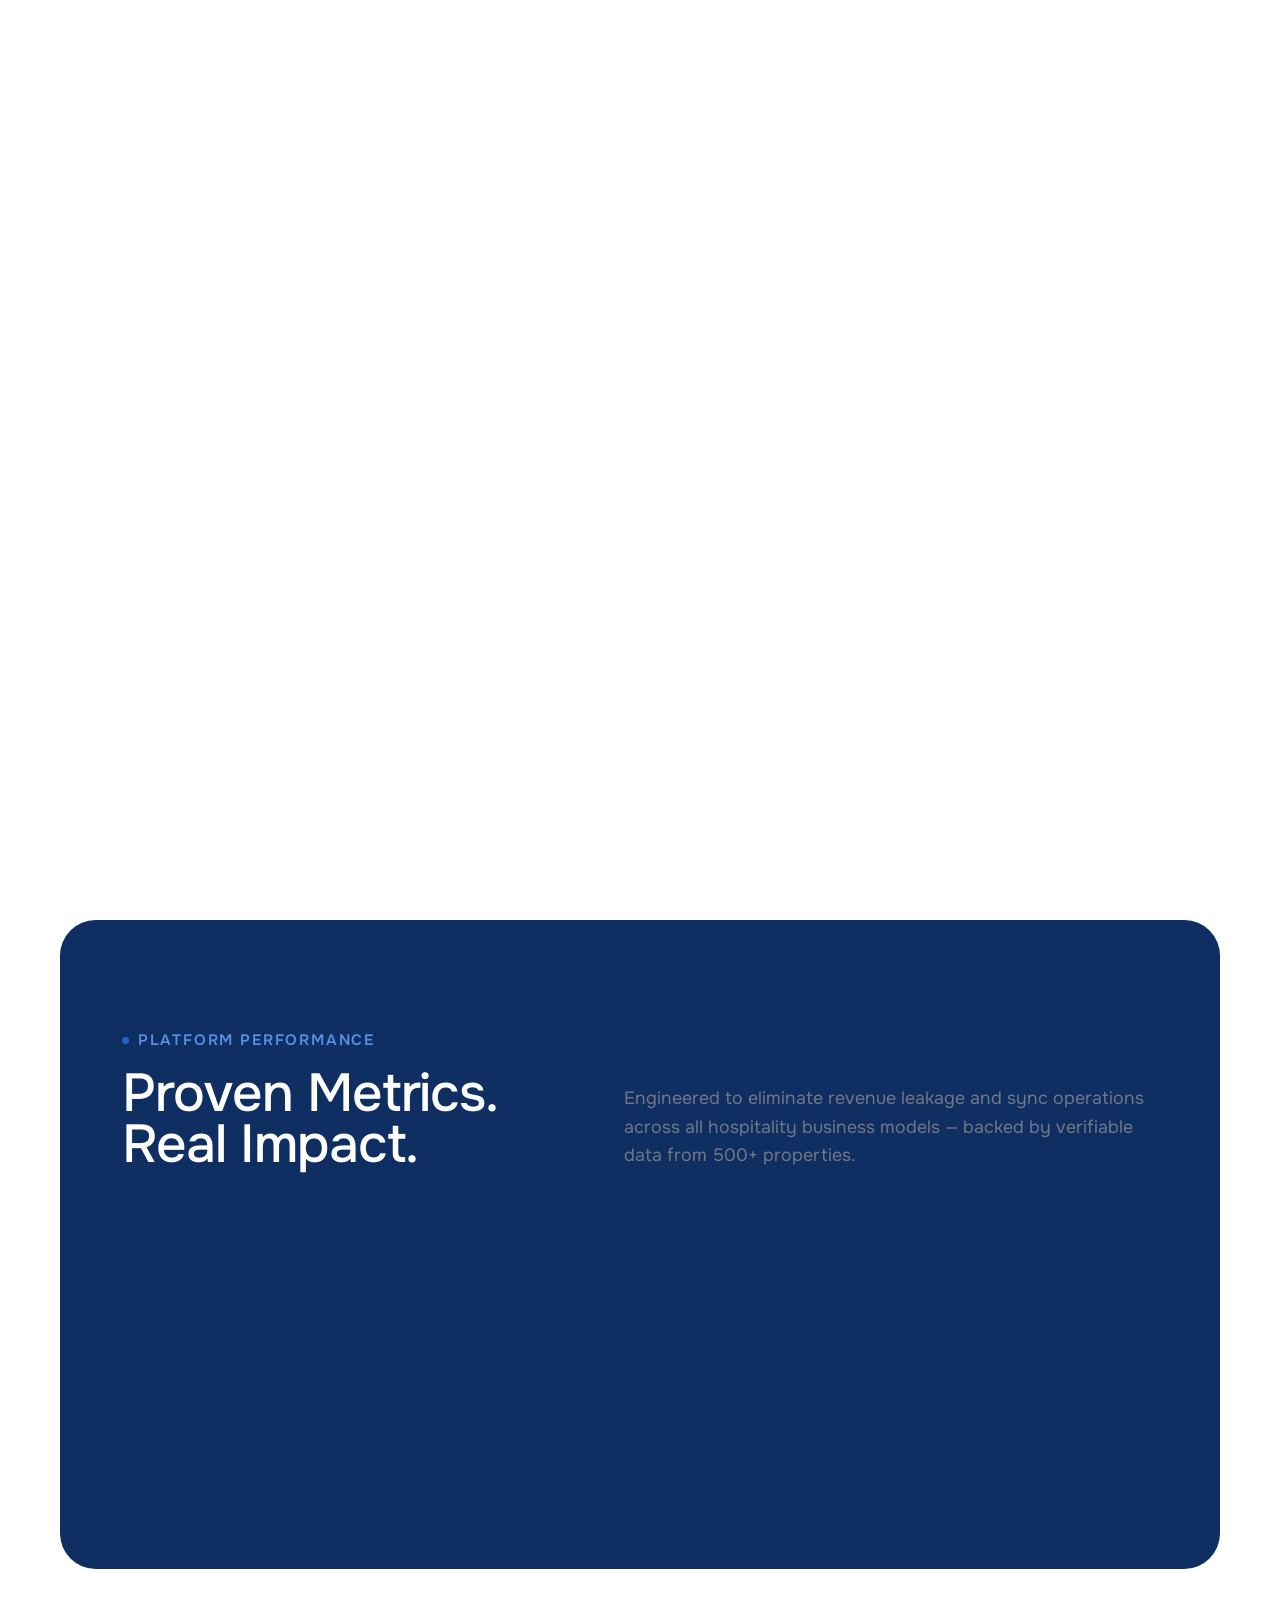
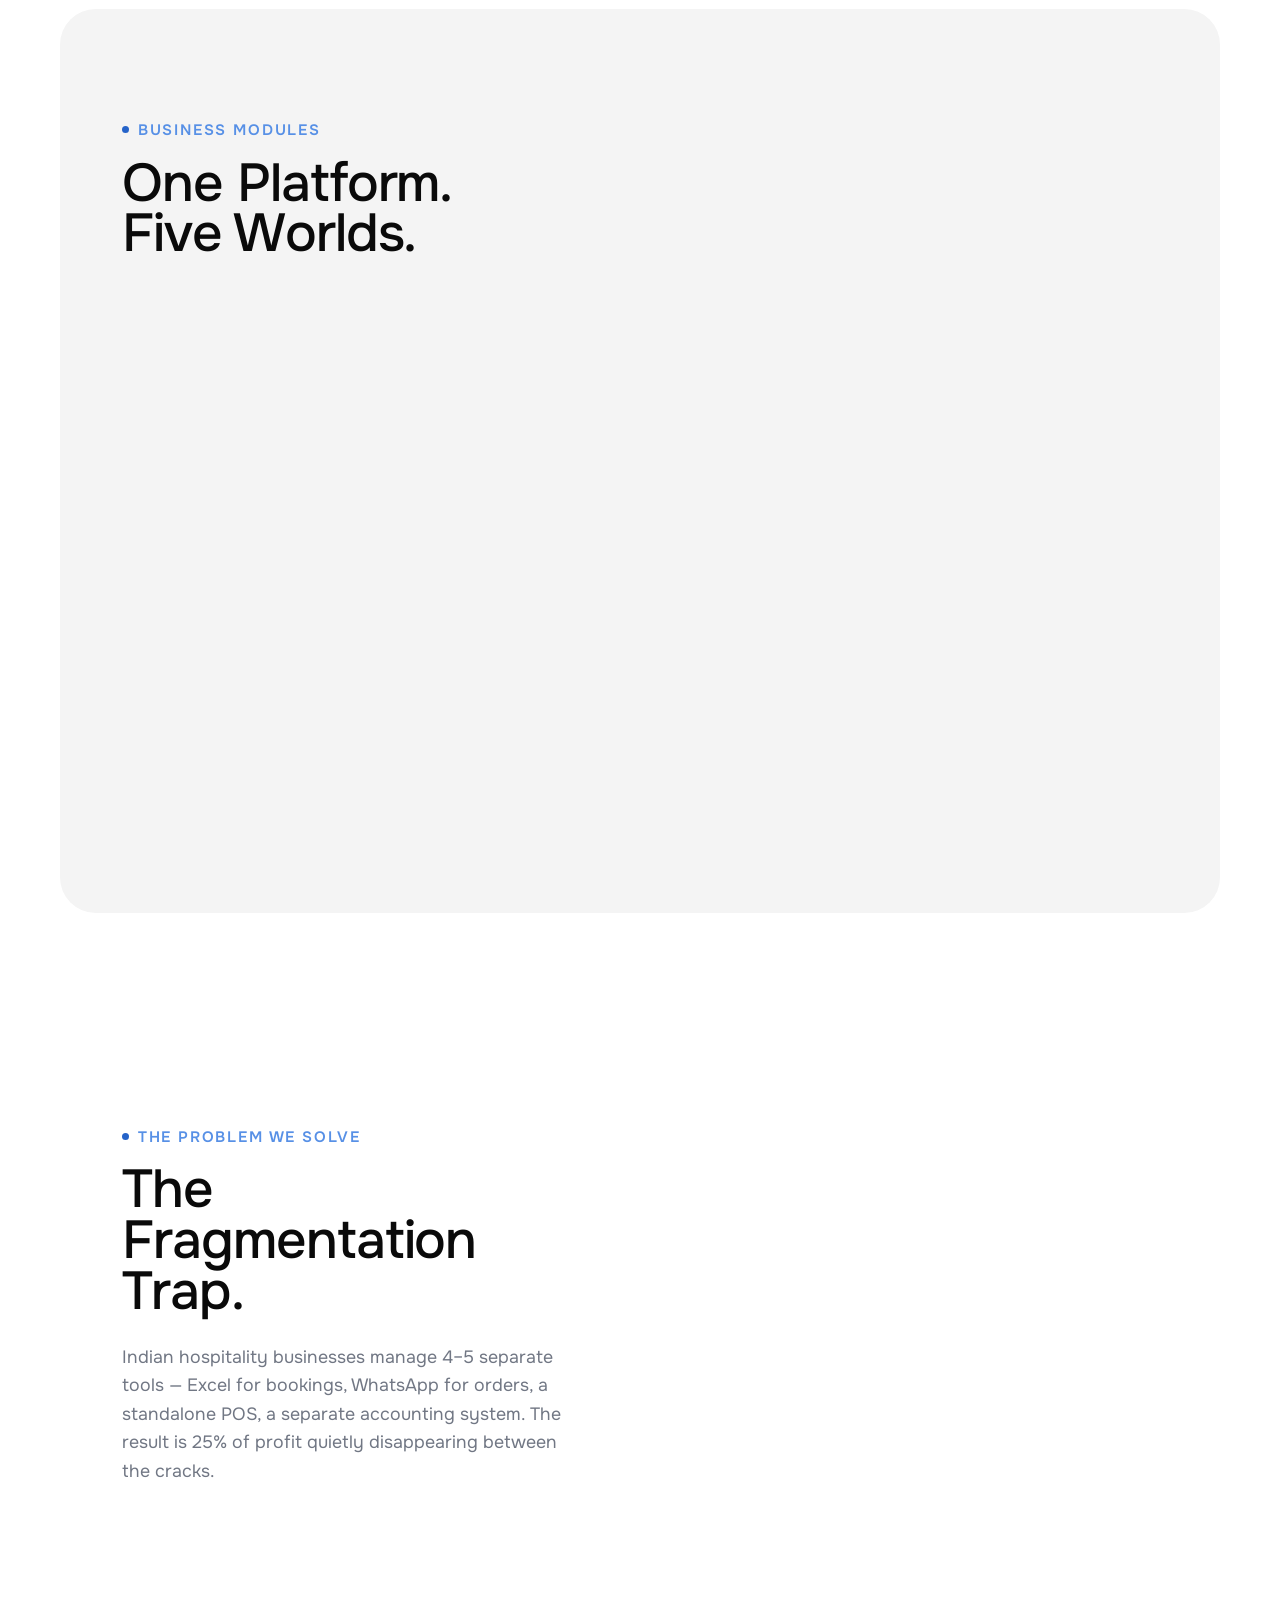
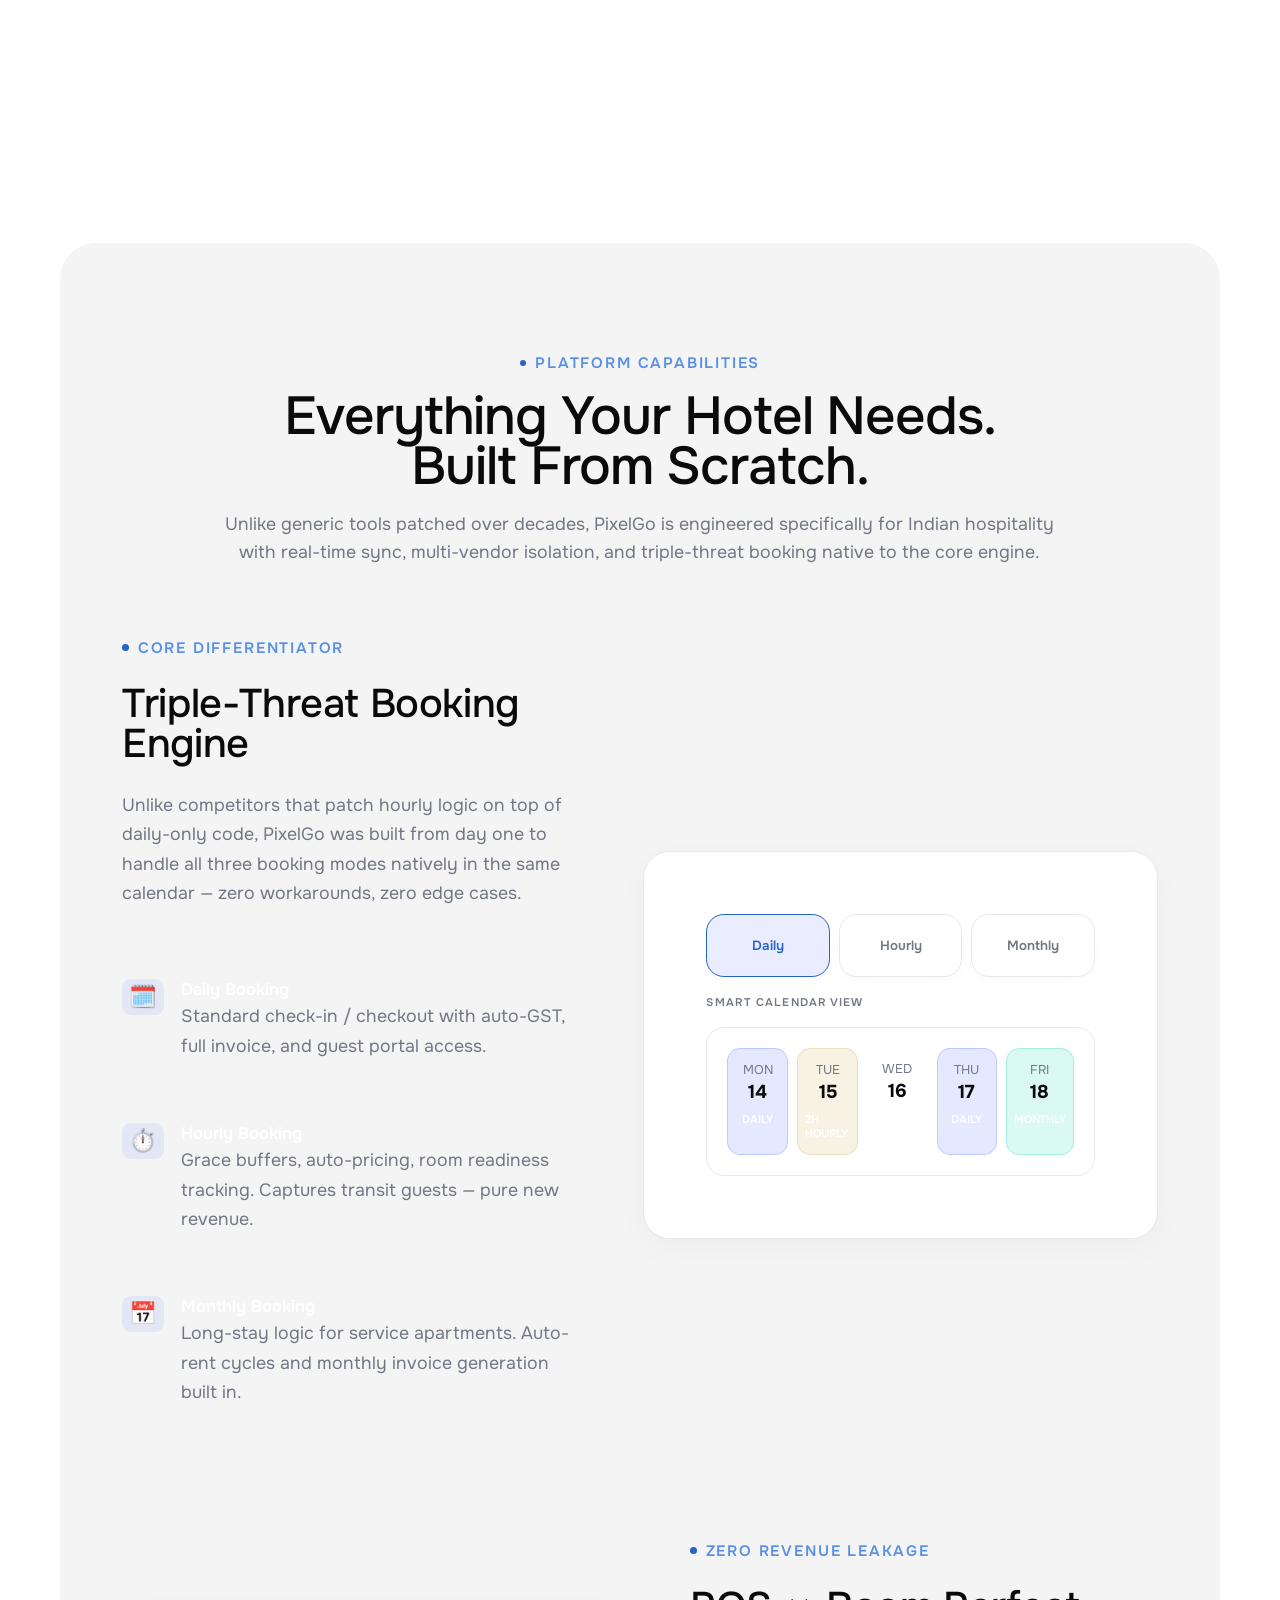
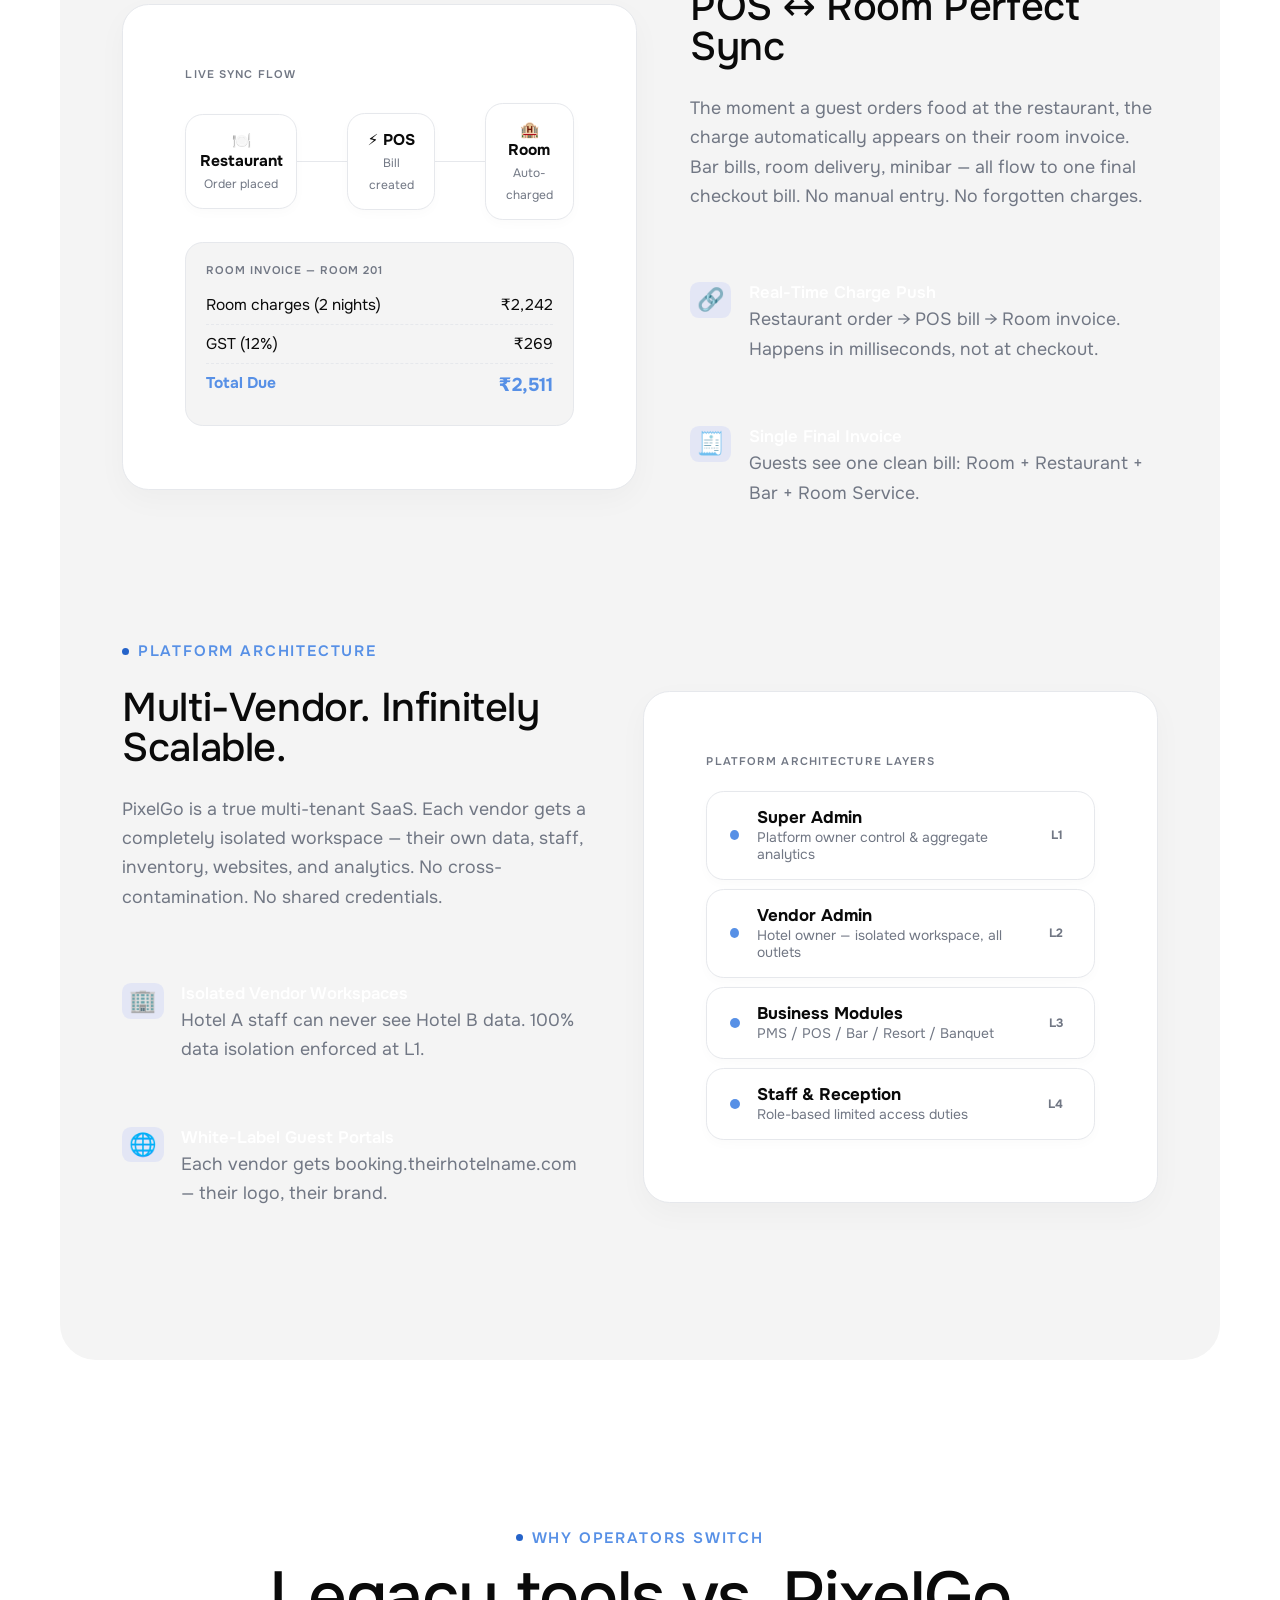
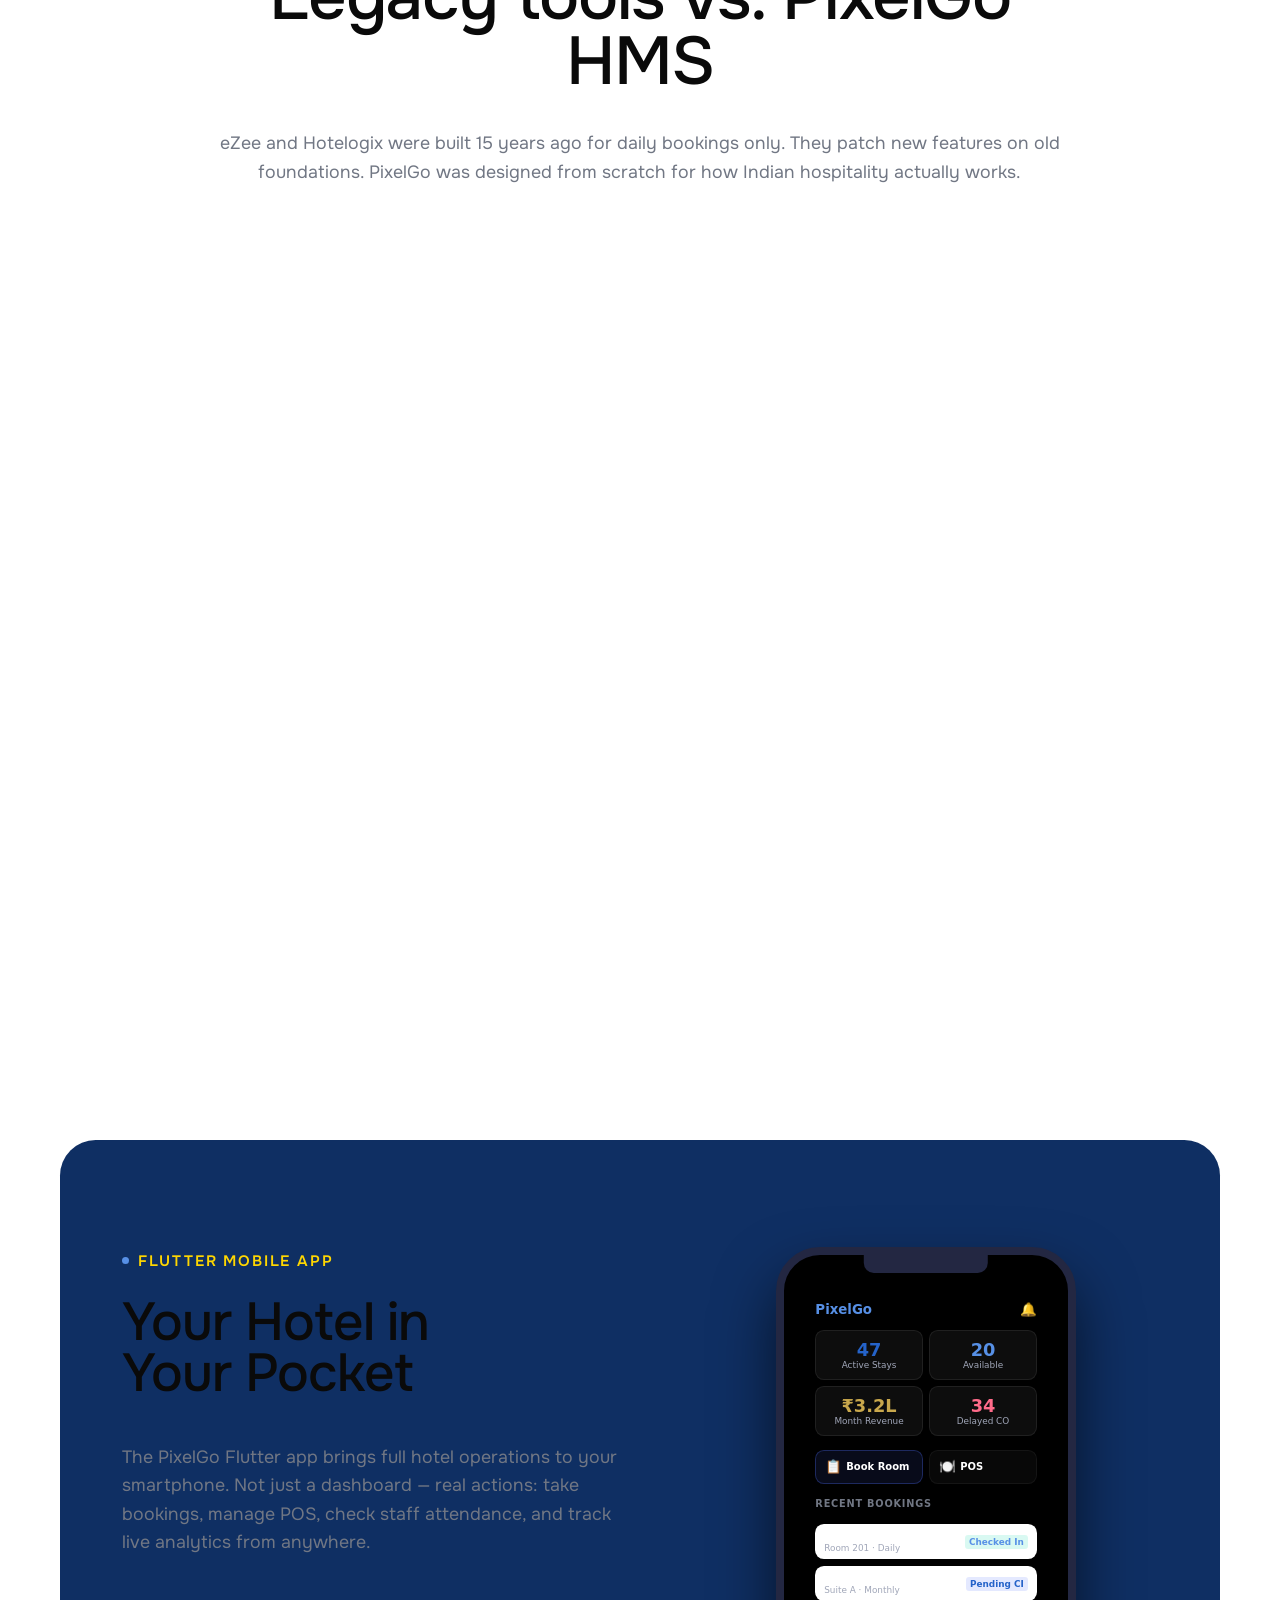
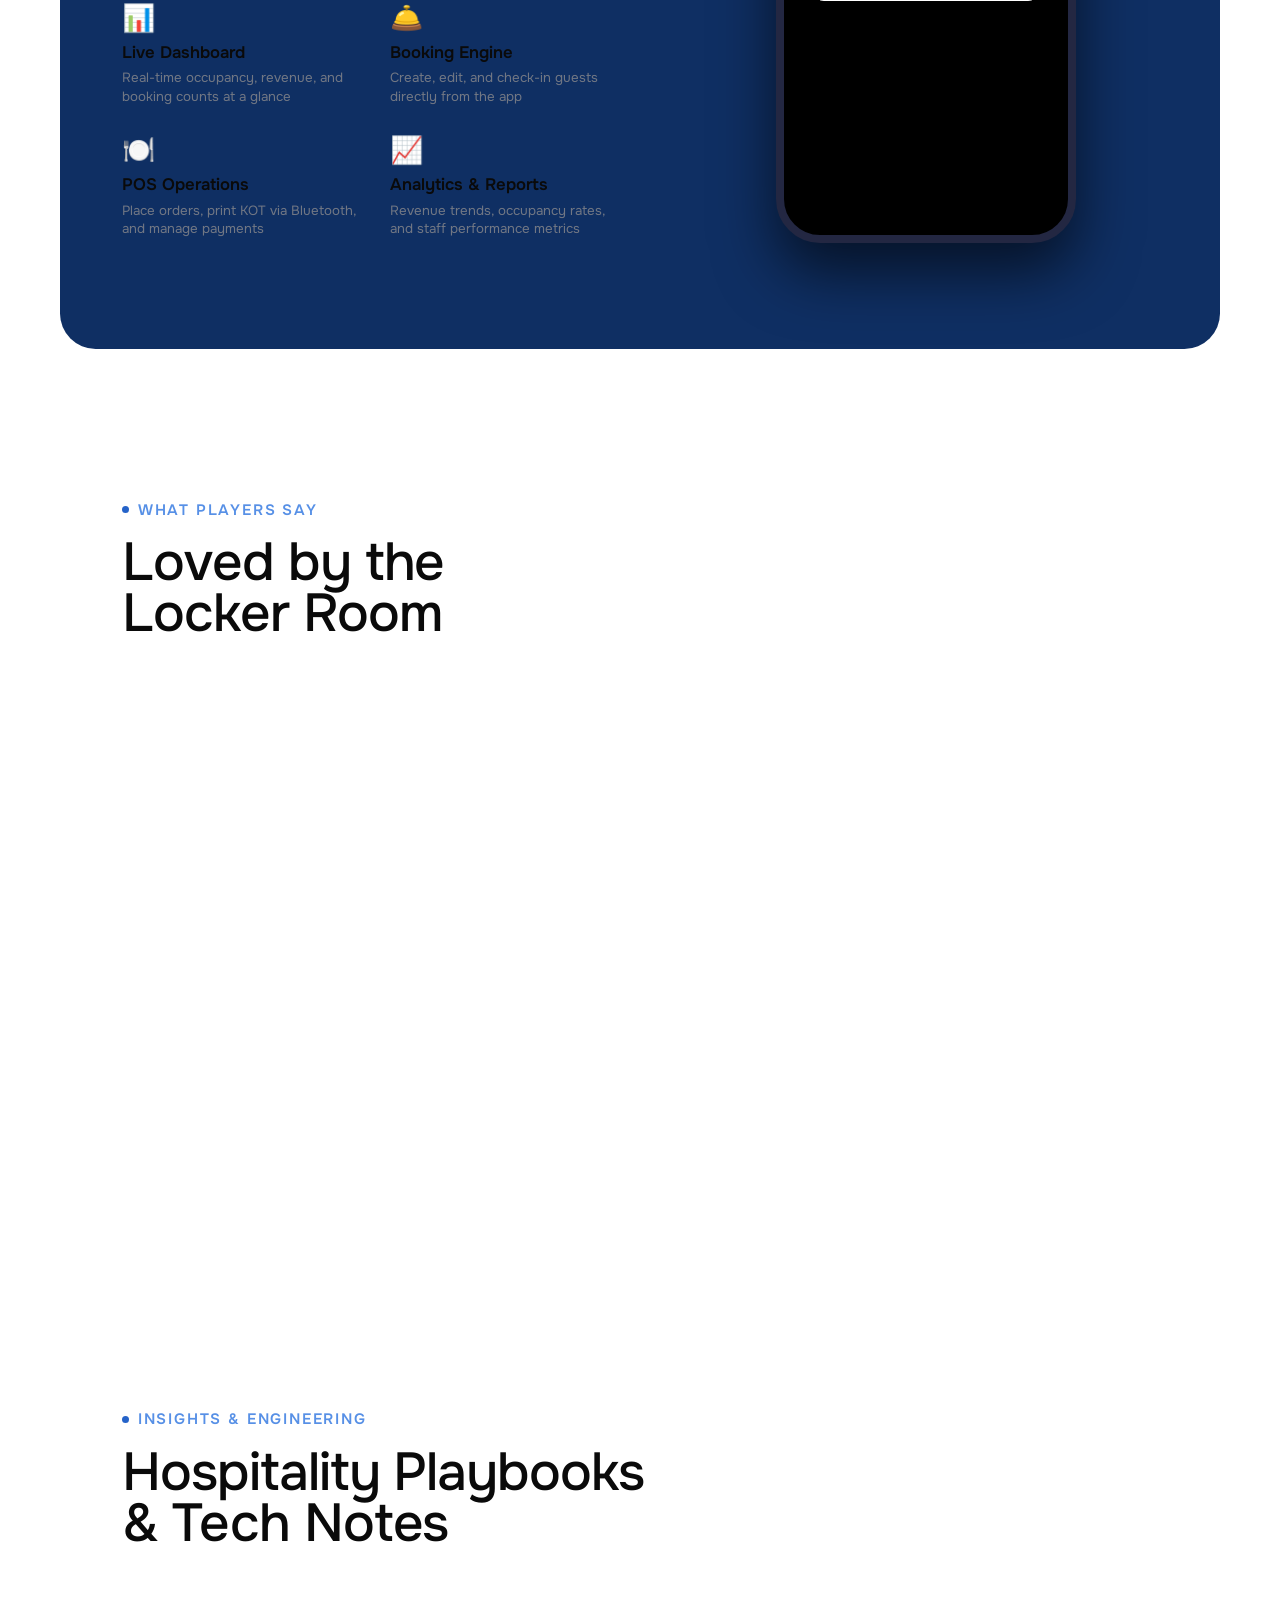
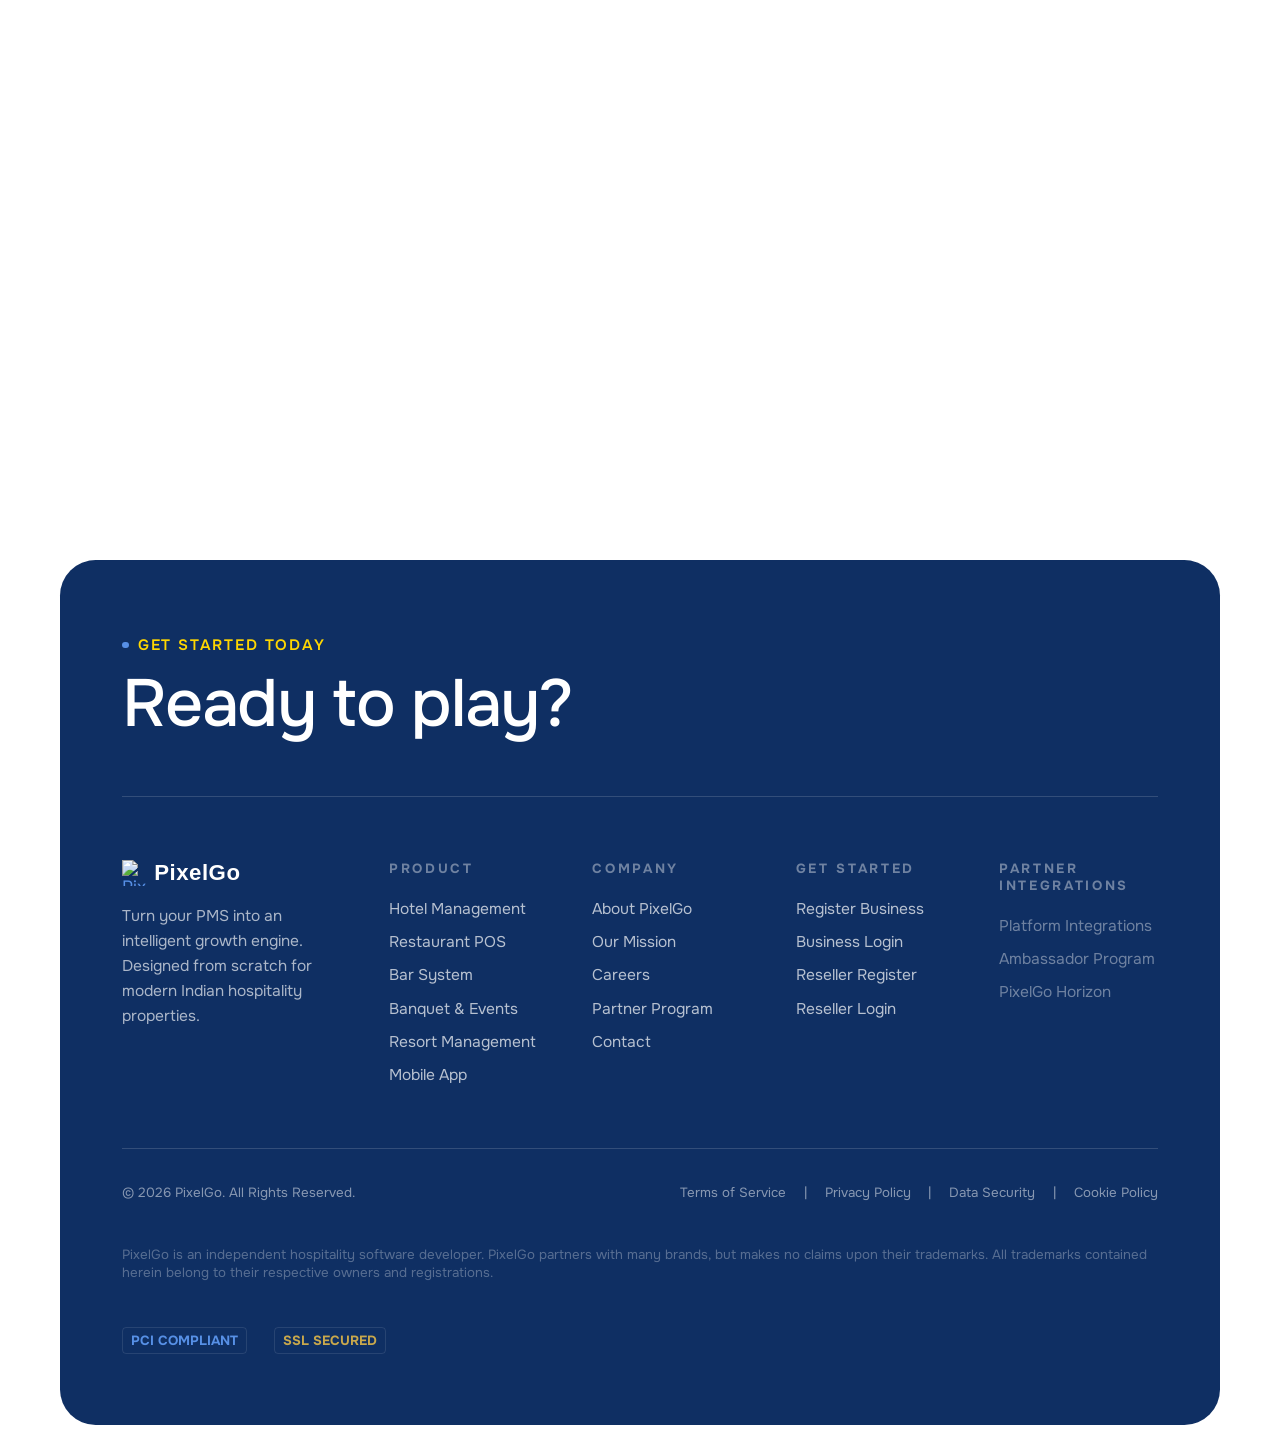
==== commit dad4382b: "Fix footer logo and reduce mobile heading sizes" ====
--- a/new-design.html
+++ b/new-design.html
@@ -78,13 +78,13 @@
 
         @media (max-width: 1024px) {
             html {
-                font-size: 1.953125vw;
+                font-size: 1.5625vw;
             }
         }
 
         @media (max-width: 640px) {
             html {
-                font-size: 5.555555vw;
+                font-size: 4.444444vw;
             }
         }
 
@@ -4357,10 +4357,23 @@
   { "imports": { "lenis": "https://cdn.jsdelivr.net/npm/lenis@1.1.18/+esm" } }
   </script>
     <style>
-        /* Add margins to all sections and footer except hero */
-        main>section:not(.hero-section):not(.hero),
-        main>footer {
-            margin: 20px 60px;
+        /* Desktop margins for all sections and footer except hero */
+        @media (min-width: 1024px) {
+            main>section:not(.hero-section):not(.hero),
+            main>footer {
+                margin: 20px 60px;
+            }
+        }
+
+        /* Mobile Zero-Gaps, Remove Curves, and Autofit Padding for all sections */
+        @media (max-width: 1023px) {
+            main>section:not(.hero-section):not(.hero),
+            main>footer {
+                margin: 0 !important;
+                border-radius: 0 !important;
+                padding-left: 1rem !important;
+                padding-right: 1rem !important;
+            }
         }
     </style>
 </head>
@@ -5491,10 +5504,10 @@
             <div class="footer-grid">
                 <!-- Brand column -->
                 <div class="footer-brand-col">
-                    <div class="footer-logo">
+                    <div class="footer-logo" style="display: flex; align-items: center; gap: 8px; margin-bottom: 16px;">
                         <img src="https://pixelgo.live/assets/images/logo_icon/logo.png" alt="PixelGo" class="logo-mark"
-                            style="width: 24px; height: 24px;" />
-                        <span>PixelGo</span>
+                            style="width: 24px" />
+                        <span style="color: #ffffff; font-size: 1.25rem; font-weight: 600; font-family: var(--sans, sans-serif); letter-spacing: 0.5px;">PixelGo</span>
                     </div>
                     <p class="footer-blurb">Turn your PMS into an intelligent growth engine. Designed from scratch for
                         modern
@@ -6554,4 +6567,4 @@
     </script>
 </body>
 
-</html>+</html>
